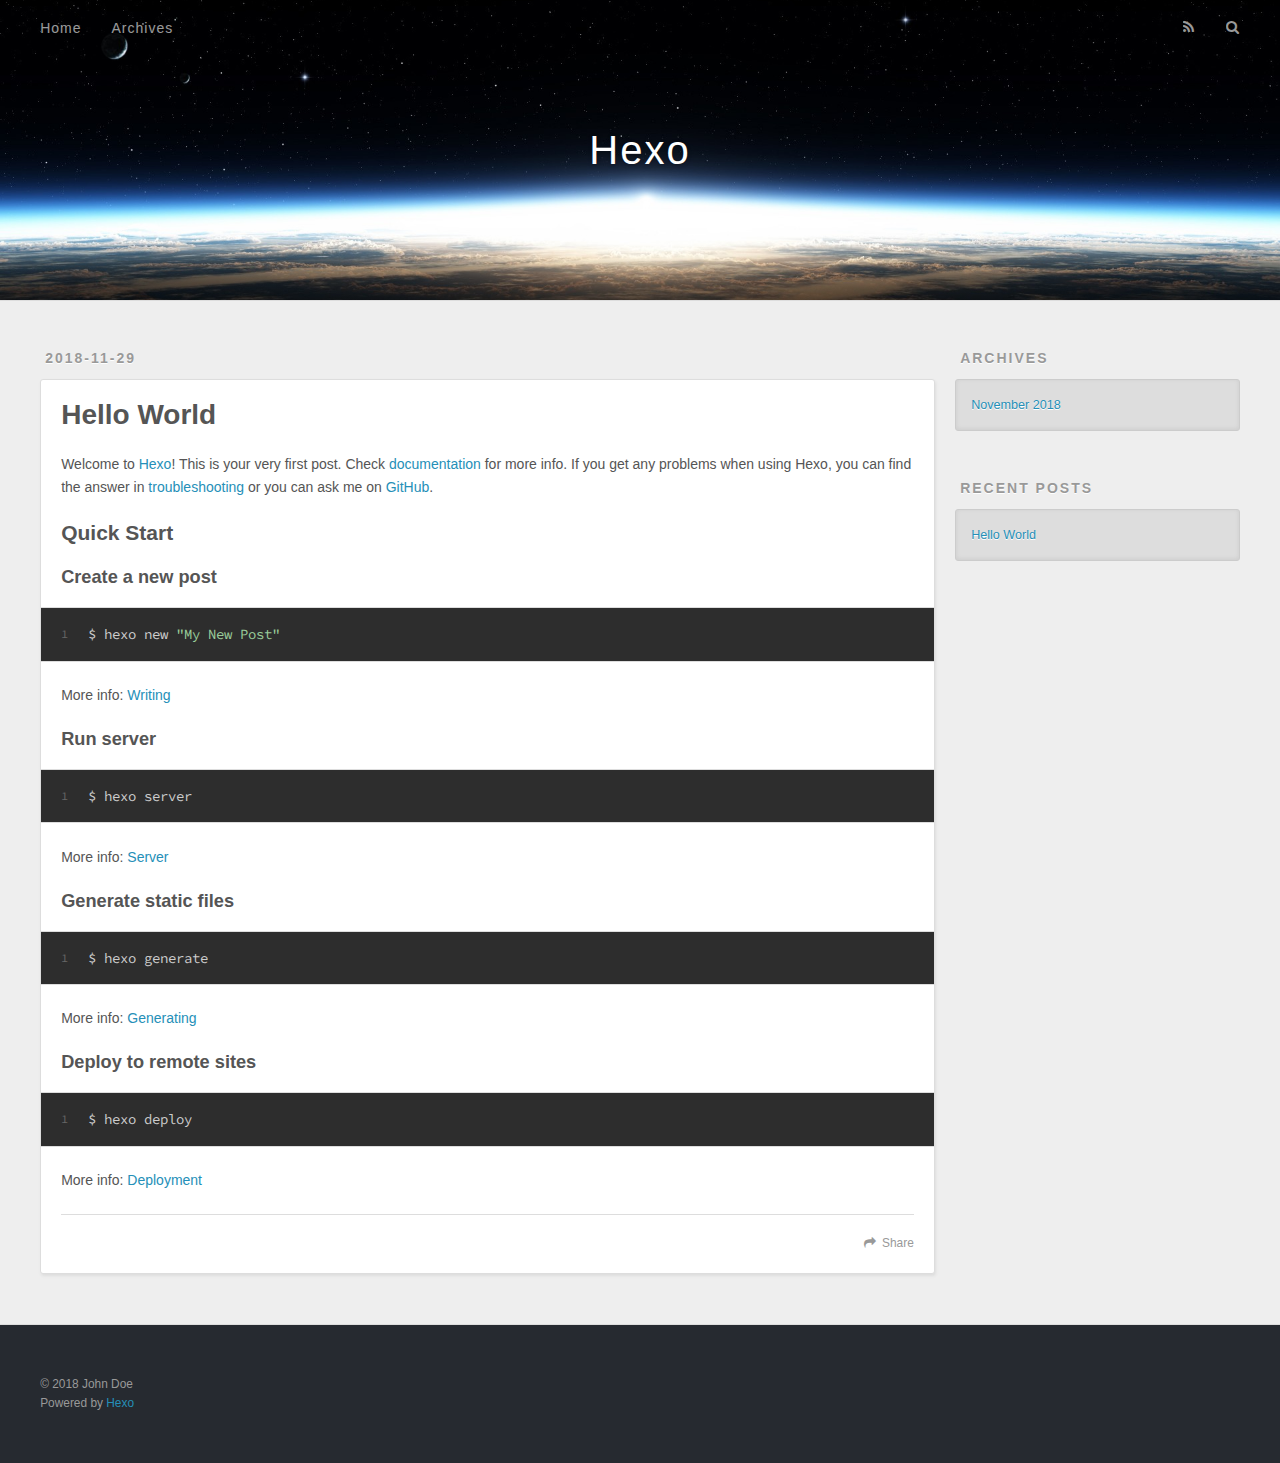
==== index.html @ 695555f8 "Site updated: 2018-11-29 23:12:30" ====
<!DOCTYPE html>
<html>
<head><meta name="generator" content="Hexo 3.8.0">
  <meta charset="utf-8">
  

  
  <title>Hexo</title>
  <meta name="viewport" content="width=device-width, initial-scale=1, maximum-scale=1">
  <meta property="og:type" content="website">
<meta property="og:title" content="Hexo">
<meta property="og:url" content="http://yoursite.com/index.html">
<meta property="og:site_name" content="Hexo">
<meta property="og:locale" content="default">
<meta name="twitter:card" content="summary">
<meta name="twitter:title" content="Hexo">
  
    <link rel="alternate" href="/atom.xml" title="Hexo" type="application/atom+xml">
  
  
    <link rel="icon" href="/favicon.png">
  
  
    <link href="//fonts.googleapis.com/css?family=Source+Code+Pro" rel="stylesheet" type="text/css">
  
  <link rel="stylesheet" href="/css/style.css">
</head>
</html>
<body>
  <div id="container">
    <div id="wrap">
      <header id="header">
  <div id="banner"></div>
  <div id="header-outer" class="outer">
    <div id="header-title" class="inner">
      <h1 id="logo-wrap">
        <a href="/" id="logo">Hexo</a>
      </h1>
      
    </div>
    <div id="header-inner" class="inner">
      <nav id="main-nav">
        <a id="main-nav-toggle" class="nav-icon"></a>
        
          <a class="main-nav-link" href="/">Home</a>
        
          <a class="main-nav-link" href="/archives">Archives</a>
        
      </nav>
      <nav id="sub-nav">
        
          <a id="nav-rss-link" class="nav-icon" href="/atom.xml" title="RSS Feed"></a>
        
        <a id="nav-search-btn" class="nav-icon" title="Search"></a>
      </nav>
      <div id="search-form-wrap">
        <form action="//google.com/search" method="get" accept-charset="UTF-8" class="search-form"><input type="search" name="q" class="search-form-input" placeholder="Search"><button type="submit" class="search-form-submit">&#xF002;</button><input type="hidden" name="sitesearch" value="http://yoursite.com"></form>
      </div>
    </div>
  </div>
</header>
      <div class="outer">
        <section id="main">
  
    <article id="post-hello-world" class="article article-type-post" itemscope="" itemprop="blogPost">
  <div class="article-meta">
    <a href="/2018/11/29/hello-world/" class="article-date">
  <time datetime="2018-11-29T14:17:33.235Z" itemprop="datePublished">2018-11-29</time>
</a>
    
  </div>
  <div class="article-inner">
    
    
      <header class="article-header">
        
  
    <h1 itemprop="name">
      <a class="article-title" href="/2018/11/29/hello-world/">Hello World</a>
    </h1>
  

      </header>
    
    <div class="article-entry" itemprop="articleBody">
      
        <p>Welcome to <a href="https://hexo.io/" target="_blank" rel="noopener">Hexo</a>! This is your very first post. Check <a href="https://hexo.io/docs/" target="_blank" rel="noopener">documentation</a> for more info. If you get any problems when using Hexo, you can find the answer in <a href="https://hexo.io/docs/troubleshooting.html" target="_blank" rel="noopener">troubleshooting</a> or you can ask me on <a href="https://github.com/hexojs/hexo/issues" target="_blank" rel="noopener">GitHub</a>.</p>
<h2 id="Quick-Start"><a href="#Quick-Start" class="headerlink" title="Quick Start"></a>Quick Start</h2><h3 id="Create-a-new-post"><a href="#Create-a-new-post" class="headerlink" title="Create a new post"></a>Create a new post</h3><figure class="highlight bash"><table><tr><td class="gutter"><pre><span class="line">1</span><br></pre></td><td class="code"><pre><span class="line">$ hexo new <span class="string">"My New Post"</span></span><br></pre></td></tr></table></figure>
<p>More info: <a href="https://hexo.io/docs/writing.html" target="_blank" rel="noopener">Writing</a></p>
<h3 id="Run-server"><a href="#Run-server" class="headerlink" title="Run server"></a>Run server</h3><figure class="highlight bash"><table><tr><td class="gutter"><pre><span class="line">1</span><br></pre></td><td class="code"><pre><span class="line">$ hexo server</span><br></pre></td></tr></table></figure>
<p>More info: <a href="https://hexo.io/docs/server.html" target="_blank" rel="noopener">Server</a></p>
<h3 id="Generate-static-files"><a href="#Generate-static-files" class="headerlink" title="Generate static files"></a>Generate static files</h3><figure class="highlight bash"><table><tr><td class="gutter"><pre><span class="line">1</span><br></pre></td><td class="code"><pre><span class="line">$ hexo generate</span><br></pre></td></tr></table></figure>
<p>More info: <a href="https://hexo.io/docs/generating.html" target="_blank" rel="noopener">Generating</a></p>
<h3 id="Deploy-to-remote-sites"><a href="#Deploy-to-remote-sites" class="headerlink" title="Deploy to remote sites"></a>Deploy to remote sites</h3><figure class="highlight bash"><table><tr><td class="gutter"><pre><span class="line">1</span><br></pre></td><td class="code"><pre><span class="line">$ hexo deploy</span><br></pre></td></tr></table></figure>
<p>More info: <a href="https://hexo.io/docs/deployment.html" target="_blank" rel="noopener">Deployment</a></p>

      
    </div>
    <footer class="article-footer">
      <a data-url="http://yoursite.com/2018/11/29/hello-world/" data-id="cjp2qmobf000088v0tgljmuve" class="article-share-link">Share</a>
      
      
    </footer>
  </div>
  
</article>


  


</section>
        
          <aside id="sidebar">
  
    

  
    

  
    
  
    
  <div class="widget-wrap">
    <h3 class="widget-title">Archives</h3>
    <div class="widget">
      <ul class="archive-list"><li class="archive-list-item"><a class="archive-list-link" href="/archives/2018/11/">November 2018</a></li></ul>
    </div>
  </div>


  
    
  <div class="widget-wrap">
    <h3 class="widget-title">Recent Posts</h3>
    <div class="widget">
      <ul>
        
          <li>
            <a href="/2018/11/29/hello-world/">Hello World</a>
          </li>
        
      </ul>
    </div>
  </div>

  
</aside>
        
      </div>
      <footer id="footer">
  
  <div class="outer">
    <div id="footer-info" class="inner">
      &copy; 2018 John Doe<br>
      Powered by <a href="http://hexo.io/" target="_blank">Hexo</a>
    </div>
  </div>
</footer>
    </div>
    <nav id="mobile-nav">
  
    <a href="/" class="mobile-nav-link">Home</a>
  
    <a href="/archives" class="mobile-nav-link">Archives</a>
  
</nav>
    

<script src="//ajax.googleapis.com/ajax/libs/jquery/2.0.3/jquery.min.js"></script>


  <link rel="stylesheet" href="/fancybox/jquery.fancybox.css">
  <script src="/fancybox/jquery.fancybox.pack.js"></script>


<script src="/js/script.js"></script>



  </div>
</body>
</html>
---- css/style.css ----
body {
  width: 100%;
}
body:before,
body:after {
  content: "";
  display: table;
}
body:after {
  clear: both;
}
html,
body,
div,
span,
applet,
object,
iframe,
h1,
h2,
h3,
h4,
h5,
h6,
p,
blockquote,
pre,
a,
abbr,
acronym,
address,
big,
cite,
code,
del,
dfn,
em,
img,
ins,
kbd,
q,
s,
samp,
small,
strike,
strong,
sub,
sup,
tt,
var,
dl,
dt,
dd,
ol,
ul,
li,
fieldset,
form,
label,
legend,
table,
caption,
tbody,
tfoot,
thead,
tr,
th,
td {
  margin: 0;
  padding: 0;
  border: 0;
  outline: 0;
  font-weight: inherit;
  font-style: inherit;
  font-family: inherit;
  font-size: 100%;
  vertical-align: baseline;
}
body {
  line-height: 1;
  color: #000;
  background: #fff;
}
ol,
ul {
  list-style: none;
}
table {
  border-collapse: separate;
  border-spacing: 0;
  vertical-align: middle;
}
caption,
th,
td {
  text-align: left;
  font-weight: normal;
  vertical-align: middle;
}
a img {
  border: none;
}
input,
button {
  margin: 0;
  padding: 0;
}
input::-moz-focus-inner,
button::-moz-focus-inner {
  border: 0;
  padding: 0;
}
@font-face {
  font-family: FontAwesome;
  font-style: normal;
  font-weight: normal;
  src: url("fonts/fontawesome-webfont.eot?v=#4.0.3");
  src: url("fonts/fontawesome-webfont.eot?#iefix&v=#4.0.3") format("embedded-opentype"), url("fonts/fontawesome-webfont.woff?v=#4.0.3") format("woff"), url("fonts/fontawesome-webfont.ttf?v=#4.0.3") format("truetype"), url("fonts/fontawesome-webfont.svg#fontawesomeregular?v=#4.0.3") format("svg");
}
html,
body,
#container {
  height: 100%;
}
body {
  background: #eee;
  font: 14px -apple-system, BlinkMacSystemFont, "Segoe UI", "Roboto", "Oxygen", "Ubuntu", "Cantarell", "Fira Sans", "Droid Sans", "Helvetica Neue", sans-serif;
  -webkit-text-size-adjust: 100%;
}
.outer {
  max-width: 1220px;
  margin: 0 auto;
  padding: 0 20px;
}
.outer:before,
.outer:after {
  content: "";
  display: table;
}
.outer:after {
  clear: both;
}
.inner {
  display: inline;
  float: left;
  width: 98.33333333333333%;
  margin: 0 0.833333333333333%;
}
.left,
.alignleft {
  float: left;
}
.right,
.alignright {
  float: right;
}
.clear {
  clear: both;
}
#container {
  position: relative;
}
.mobile-nav-on {
  overflow: hidden;
}
#wrap {
  height: 100%;
  width: 100%;
  position: absolute;
  top: 0;
  left: 0;
  -webkit-transition: 0.2s ease-out;
  -moz-transition: 0.2s ease-out;
  -ms-transition: 0.2s ease-out;
  transition: 0.2s ease-out;
  z-index: 1;
  background: #eee;
}
.mobile-nav-on #wrap {
  left: 280px;
}
@media screen and (min-width: 768px) {
  #main {
    display: inline;
    float: left;
    width: 73.33333333333333%;
    margin: 0 0.833333333333333%;
  }
}
.article-date,
.article-category-link,
.archive-year,
.widget-title {
  text-decoration: none;
  text-transform: uppercase;
  letter-spacing: 2px;
  color: #999;
  margin-bottom: 1em;
  margin-left: 5px;
  line-height: 1em;
  text-shadow: 0 1px #fff;
  font-weight: bold;
}
.article-inner,
.archive-article-inner {
  background: #fff;
  -webkit-box-shadow: 1px 2px 3px #ddd;
  box-shadow: 1px 2px 3px #ddd;
  border: 1px solid #ddd;
  border-radius: 3px;
}
.article-entry h1,
.widget h1 {
  font-size: 2em;
}
.article-entry h2,
.widget h2 {
  font-size: 1.5em;
}
.article-entry h3,
.widget h3 {
  font-size: 1.3em;
}
.article-entry h4,
.widget h4 {
  font-size: 1.2em;
}
.article-entry h5,
.widget h5 {
  font-size: 1em;
}
.article-entry h6,
.widget h6 {
  font-size: 1em;
  color: #999;
}
.article-entry hr,
.widget hr {
  border: 1px dashed #ddd;
}
.article-entry strong,
.widget strong {
  font-weight: bold;
}
.article-entry em,
.widget em,
.article-entry cite,
.widget cite {
  font-style: italic;
}
.article-entry sup,
.widget sup,
.article-entry sub,
.widget sub {
  font-size: 0.75em;
  line-height: 0;
  position: relative;
  vertical-align: baseline;
}
.article-entry sup,
.widget sup {
  top: -0.5em;
}
.article-entry sub,
.widget sub {
  bottom: -0.2em;
}
.article-entry small,
.widget small {
  font-size: 0.85em;
}
.article-entry acronym,
.widget acronym,
.article-entry abbr,
.widget abbr {
  border-bottom: 1px dotted;
}
.article-entry ul,
.widget ul,
.article-entry ol,
.widget ol,
.article-entry dl,
.widget dl {
  margin: 0 20px;
  line-height: 1.6em;
}
.article-entry ul ul,
.widget ul ul,
.article-entry ol ul,
.widget ol ul,
.article-entry ul ol,
.widget ul ol,
.article-entry ol ol,
.widget ol ol {
  margin-top: 0;
  margin-bottom: 0;
}
.article-entry ul,
.widget ul {
  list-style: disc;
}
.article-entry ol,
.widget ol {
  list-style: decimal;
}
.article-entry dt,
.widget dt {
  font-weight: bold;
}
#header {
  height: 300px;
  position: relative;
  border-bottom: 1px solid #ddd;
}
#header:before,
#header:after {
  content: "";
  position: absolute;
  left: 0;
  right: 0;
  height: 40px;
}
#header:before {
  top: 0;
  background: -webkit-linear-gradient(rgba(0,0,0,0.2), transparent);
  background: -moz-linear-gradient(rgba(0,0,0,0.2), transparent);
  background: -ms-linear-gradient(rgba(0,0,0,0.2), transparent);
  background: linear-gradient(rgba(0,0,0,0.2), transparent);
}
#header:after {
  bottom: 0;
  background: -webkit-linear-gradient(transparent, rgba(0,0,0,0.2));
  background: -moz-linear-gradient(transparent, rgba(0,0,0,0.2));
  background: -ms-linear-gradient(transparent, rgba(0,0,0,0.2));
  background: linear-gradient(transparent, rgba(0,0,0,0.2));
}
#header-outer {
  height: 100%;
  position: relative;
}
#header-inner {
  position: relative;
  overflow: hidden;
}
#banner {
  position: absolute;
  top: 0;
  left: 0;
  width: 100%;
  height: 100%;
  background: url("images/banner.jpg") center #000;
  -webkit-background-size: cover;
  -moz-background-size: cover;
  background-size: cover;
  z-index: -1;
}
#header-title {
  text-align: center;
  height: 40px;
  position: absolute;
  top: 50%;
  left: 0;
  margin-top: -20px;
}
#logo,
#subtitle {
  text-decoration: none;
  color: #fff;
  font-weight: 300;
  text-shadow: 0 1px 4px rgba(0,0,0,0.3);
}
#logo {
  font-size: 40px;
  line-height: 40px;
  letter-spacing: 2px;
}
#subtitle {
  font-size: 16px;
  line-height: 16px;
  letter-spacing: 1px;
}
#subtitle-wrap {
  margin-top: 16px;
}
#main-nav {
  float: left;
  margin-left: -15px;
}
.nav-icon,
.main-nav-link {
  float: left;
  color: #fff;
  opacity: 0.6;
  text-decoration: none;
  text-shadow: 0 1px rgba(0,0,0,0.2);
  -webkit-transition: opacity 0.2s;
  -moz-transition: opacity 0.2s;
  -ms-transition: opacity 0.2s;
  transition: opacity 0.2s;
  display: block;
  padding: 20px 15px;
}
.nav-icon:hover,
.main-nav-link:hover {
  opacity: 1;
}
.nav-icon {
  font-family: FontAwesome;
  text-align: center;
  font-size: 14px;
  width: 14px;
  height: 14px;
  padding: 20px 15px;
  position: relative;
  cursor: pointer;
}
.main-nav-link {
  font-weight: 300;
  letter-spacing: 1px;
}
@media screen and (max-width: 479px) {
  .main-nav-link {
    display: none;
  }
}
#main-nav-toggle {
  display: none;
}
#main-nav-toggle:before {
  content: "\f0c9";
}
@media screen and (max-width: 479px) {
  #main-nav-toggle {
    display: block;
  }
}
#sub-nav {
  float: right;
  margin-right: -15px;
}
#nav-rss-link:before {
  content: "\f09e";
}
#nav-search-btn:before {
  content: "\f002";
}
#search-form-wrap {
  position: absolute;
  top: 15px;
  width: 150px;
  height: 30px;
  right: -150px;
  opacity: 0;
  -webkit-transition: 0.2s ease-out;
  -moz-transition: 0.2s ease-out;
  -ms-transition: 0.2s ease-out;
  transition: 0.2s ease-out;
}
#search-form-wrap.on {
  opacity: 1;
  right: 0;
}
@media screen and (max-width: 479px) {
  #search-form-wrap {
    width: 100%;
    right: -100%;
  }
}
.search-form {
  position: absolute;
  top: 0;
  left: 0;
  right: 0;
  background: #fff;
  padding: 5px 15px;
  border-radius: 15px;
  -webkit-box-shadow: 0 0 10px rgba(0,0,0,0.3);
  box-shadow: 0 0 10px rgba(0,0,0,0.3);
}
.search-form-input {
  border: none;
  background: none;
  color: #555;
  width: 100%;
  font: 13px -apple-system, BlinkMacSystemFont, "Segoe UI", "Roboto", "Oxygen", "Ubuntu", "Cantarell", "Fira Sans", "Droid Sans", "Helvetica Neue", sans-serif;
  outline: none;
}
.search-form-input::-webkit-search-results-decoration,
.search-form-input::-webkit-search-cancel-button {
  -webkit-appearance: none;
}
.search-form-submit {
  position: absolute;
  top: 50%;
  right: 10px;
  margin-top: -7px;
  font: 13px FontAwesome;
  border: none;
  background: none;
  color: #bbb;
  cursor: pointer;
}
.search-form-submit:hover,
.search-form-submit:focus {
  color: #777;
}
.article {
  margin: 50px 0;
}
.article-inner {
  overflow: hidden;
}
.article-meta:before,
.article-meta:after {
  content: "";
  display: table;
}
.article-meta:after {
  clear: both;
}
.article-date {
  float: left;
}
.article-category {
  float: left;
  line-height: 1em;
  color: #ccc;
  text-shadow: 0 1px #fff;
  margin-left: 8px;
}
.article-category:before {
  content: "\2022";
}
.article-category-link {
  margin: 0 12px 1em;
}
.article-header {
  padding: 20px 20px 0;
}
.article-title {
  text-decoration: none;
  font-size: 2em;
  font-weight: bold;
  color: #555;
  line-height: 1.1em;
  -webkit-transition: color 0.2s;
  -moz-transition: color 0.2s;
  -ms-transition: color 0.2s;
  transition: color 0.2s;
}
a.article-title:hover {
  color: #258fb8;
}
.article-entry {
  color: #555;
  padding: 0 20px;
}
.article-entry:before,
.article-entry:after {
  content: "";
  display: table;
}
.article-entry:after {
  clear: both;
}
.article-entry p,
.article-entry table {
  line-height: 1.6em;
  margin: 1.6em 0;
}
.article-entry h1,
.article-entry h2,
.article-entry h3,
.article-entry h4,
.article-entry h5,
.article-entry h6 {
  font-weight: bold;
}
.article-entry h1,
.article-entry h2,
.article-entry h3,
.article-entry h4,
.article-entry h5,
.article-entry h6 {
  line-height: 1.1em;
  margin: 1.1em 0;
}
.article-entry a {
  color: #258fb8;
  text-decoration: none;
}
.article-entry a:hover {
  text-decoration: underline;
}
.article-entry ul,
.article-entry ol,
.article-entry dl {
  margin-top: 1.6em;
  margin-bottom: 1.6em;
}
.article-entry img,
.article-entry video {
  max-width: 100%;
  height: auto;
  display: block;
  margin: auto;
}
.article-entry iframe {
  border: none;
}
.article-entry table {
  width: 100%;
  border-collapse: collapse;
  border-spacing: 0;
}
.article-entry th {
  font-weight: bold;
  border-bottom: 3px solid #ddd;
  padding-bottom: 0.5em;
}
.article-entry td {
  border-bottom: 1px solid #ddd;
  padding: 10px 0;
}
.article-entry blockquote {
  font-family: Georgia, "Times New Roman", serif;
  font-size: 1.4em;
  margin: 1.6em 20px;
  text-align: center;
}
.article-entry blockquote footer {
  font-size: 14px;
  margin: 1.6em 0;
  font-family: -apple-system, BlinkMacSystemFont, "Segoe UI", "Roboto", "Oxygen", "Ubuntu", "Cantarell", "Fira Sans", "Droid Sans", "Helvetica Neue", sans-serif;
}
.article-entry blockquote footer cite:before {
  content: "—";
  padding: 0 0.5em;
}
.article-entry .pullquote {
  text-align: left;
  width: 45%;
  margin: 0;
}
.article-entry .pullquote.left {
  margin-left: 0.5em;
  margin-right: 1em;
}
.article-entry .pullquote.right {
  margin-right: 0.5em;
  margin-left: 1em;
}
.article-entry .caption {
  color: #999;
  display: block;
  font-size: 0.9em;
  margin-top: 0.5em;
  position: relative;
  text-align: center;
}
.article-entry .video-container {
  position: relative;
  padding-top: 56.25%;
  height: 0;
  overflow: hidden;
}
.article-entry .video-container iframe,
.article-entry .video-container object,
.article-entry .video-container embed {
  position: absolute;
  top: 0;
  left: 0;
  width: 100%;
  height: 100%;
  margin-top: 0;
}
.article-more-link a {
  display: inline-block;
  line-height: 1em;
  padding: 6px 15px;
  border-radius: 15px;
  background: #eee;
  color: #999;
  text-shadow: 0 1px #fff;
  text-decoration: none;
}
.article-more-link a:hover {
  background: #258fb8;
  color: #fff;
  text-decoration: none;
  text-shadow: 0 1px #1e7293;
}
.article-footer {
  font-size: 0.85em;
  line-height: 1.6em;
  border-top: 1px solid #ddd;
  padding-top: 1.6em;
  margin: 0 20px 20px;
}
.article-footer:before,
.article-footer:after {
  content: "";
  display: table;
}
.article-footer:after {
  clear: both;
}
.article-footer a {
  color: #999;
  text-decoration: none;
}
.article-footer a:hover {
  color: #555;
}
.article-tag-list-item {
  float: left;
  margin-right: 10px;
}
.article-tag-list-link:before {
  content: "#";
}
.article-comment-link {
  float: right;
}
.article-comment-link:before {
  content: "\f075";
  font-family: FontAwesome;
  padding-right: 8px;
}
.article-share-link {
  cursor: pointer;
  float: right;
  margin-left: 20px;
}
.article-share-link:before {
  content: "\f064";
  font-family: FontAwesome;
  padding-right: 6px;
}
#article-nav {
  position: relative;
}
#article-nav:before,
#article-nav:after {
  content: "";
  display: table;
}
#article-nav:after {
  clear: both;
}
@media screen and (min-width: 768px) {
  #article-nav {
    margin: 50px 0;
  }
  #article-nav:before {
    width: 8px;
    height: 8px;
    position: absolute;
    top: 50%;
    left: 50%;
    margin-top: -4px;
    margin-left: -4px;
    content: "";
    border-radius: 50%;
    background: #ddd;
    -webkit-box-shadow: 0 1px 2px #fff;
    box-shadow: 0 1px 2px #fff;
  }
}
.article-nav-link-wrap {
  text-decoration: none;
  text-shadow: 0 1px #fff;
  color: #999;
  -webkit-box-sizing: border-box;
  -moz-box-sizing: border-box;
  box-sizing: border-box;
  margin-top: 50px;
  text-align: center;
  display: block;
}
.article-nav-link-wrap:hover {
  color: #555;
}
@media screen and (min-width: 768px) {
  .article-nav-link-wrap {
    width: 50%;
    margin-top: 0;
  }
}
@media screen and (min-width: 768px) {
  #article-nav-newer {
    float: left;
    text-align: right;
    padding-right: 20px;
  }
}
@media screen and (min-width: 768px) {
  #article-nav-older {
    float: right;
    text-align: left;
    padding-left: 20px;
  }
}
.article-nav-caption {
  text-transform: uppercase;
  letter-spacing: 2px;
  color: #ddd;
  line-height: 1em;
  font-weight: bold;
}
#article-nav-newer .article-nav-caption {
  margin-right: -2px;
}
.article-nav-title {
  font-size: 0.85em;
  line-height: 1.6em;
  margin-top: 0.5em;
}
.article-share-box {
  position: absolute;
  display: none;
  background: #fff;
  -webkit-box-shadow: 1px 2px 10px rgba(0,0,0,0.2);
  box-shadow: 1px 2px 10px rgba(0,0,0,0.2);
  border-radius: 3px;
  margin-left: -145px;
  overflow: hidden;
  z-index: 1;
}
.article-share-box.on {
  display: block;
}
.article-share-input {
  width: 100%;
  background: none;
  -webkit-box-sizing: border-box;
  -moz-box-sizing: border-box;
  box-sizing: border-box;
  font: 14px -apple-system, BlinkMacSystemFont, "Segoe UI", "Roboto", "Oxygen", "Ubuntu", "Cantarell", "Fira Sans", "Droid Sans", "Helvetica Neue", sans-serif;
  padding: 0 15px;
  color: #555;
  outline: none;
  border: 1px solid #ddd;
  border-radius: 3px 3px 0 0;
  height: 36px;
  line-height: 36px;
}
.article-share-links {
  background: #eee;
}
.article-share-links:before,
.article-share-links:after {
  content: "";
  display: table;
}
.article-share-links:after {
  clear: both;
}
.article-share-twitter,
.article-share-facebook,
.article-share-pinterest,
.article-share-google {
  width: 50px;
  height: 36px;
  display: block;
  float: left;
  position: relative;
  color: #999;
  text-shadow: 0 1px #fff;
}
.article-share-twitter:before,
.article-share-facebook:before,
.article-share-pinterest:before,
.article-share-google:before {
  font-size: 20px;
  font-family: FontAwesome;
  width: 20px;
  height: 20px;
  position: absolute;
  top: 50%;
  left: 50%;
  margin-top: -10px;
  margin-left: -10px;
  text-align: center;
}
.article-share-twitter:hover,
.article-share-facebook:hover,
.article-share-pinterest:hover,
.article-share-google:hover {
  color: #fff;
}
.article-share-twitter:before {
  content: "\f099";
}
.article-share-twitter:hover {
  background: #00aced;
  text-shadow: 0 1px #008abe;
}
.article-share-facebook:before {
  content: "\f09a";
}
.article-share-facebook:hover {
  background: #3b5998;
  text-shadow: 0 1px #2f477a;
}
.article-share-pinterest:before {
  content: "\f0d2";
}
.article-share-pinterest:hover {
  background: #cb2027;
  text-shadow: 0 1px #a21a1f;
}
.article-share-google:before {
  content: "\f0d5";
}
.article-share-google:hover {
  background: #dd4b39;
  text-shadow: 0 1px #be3221;
}
.article-gallery {
  background: #000;
  position: relative;
}
.article-gallery-photos {
  position: relative;
  overflow: hidden;
}
.article-gallery-img {
  display: none;
  max-width: 100%;
}
.article-gallery-img:first-child {
  display: block;
}
.article-gallery-img.loaded {
  position: absolute;
  display: block;
}
.article-gallery-img img {
  display: block;
  max-width: 100%;
  margin: 0 auto;
}
#comments {
  background: #fff;
  -webkit-box-shadow: 1px 2px 3px #ddd;
  box-shadow: 1px 2px 3px #ddd;
  padding: 20px;
  border: 1px solid #ddd;
  border-radius: 3px;
  margin: 50px 0;
}
#comments a {
  color: #258fb8;
}
.archives-wrap {
  margin: 50px 0;
}
.archives:before,
.archives:after {
  content: "";
  display: table;
}
.archives:after {
  clear: both;
}
.archive-year-wrap {
  margin-bottom: 1em;
}
.archives {
  -webkit-column-gap: 10px;
  -moz-column-gap: 10px;
  column-gap: 10px;
}
@media screen and (min-width: 480px) and (max-width: 767px) {
  .archives {
    -webkit-column-count: 2;
    -moz-column-count: 2;
    column-count: 2;
  }
}
@media screen and (min-width: 768px) {
  .archives {
    -webkit-column-count: 3;
    -moz-column-count: 3;
    column-count: 3;
  }
}
.archive-article {
  -webkit-column-break-inside: avoid;
  page-break-inside: avoid;
  overflow: hidden;
  break-inside: avoid-column;
}
.archive-article-inner {
  padding: 10px;
  margin-bottom: 15px;
}
.archive-article-title {
  text-decoration: none;
  font-weight: bold;
  color: #555;
  -webkit-transition: color 0.2s;
  -moz-transition: color 0.2s;
  -ms-transition: color 0.2s;
  transition: color 0.2s;
  line-height: 1.6em;
}
.archive-article-title:hover {
  color: #258fb8;
}
.archive-article-footer {
  margin-top: 1em;
}
.archive-article-date {
  color: #999;
  text-decoration: none;
  font-size: 0.85em;
  line-height: 1em;
  margin-bottom: 0.5em;
  display: block;
}
#page-nav {
  margin: 50px auto;
  background: #fff;
  -webkit-box-shadow: 1px 2px 3px #ddd;
  box-shadow: 1px 2px 3px #ddd;
  border: 1px solid #ddd;
  border-radius: 3px;
  text-align: center;
  color: #999;
  overflow: hidden;
}
#page-nav:before,
#page-nav:after {
  content: "";
  display: table;
}
#page-nav:after {
  clear: both;
}
#page-nav a,
#page-nav span {
  padding: 10px 20px;
  line-height: 1;
  height: 2ex;
}
#page-nav a {
  color: #999;
  text-decoration: none;
}
#page-nav a:hover {
  background: #999;
  color: #fff;
}
#page-nav .prev {
  float: left;
}
#page-nav .next {
  float: right;
}
#page-nav .page-number {
  display: inline-block;
}
@media screen and (max-width: 479px) {
  #page-nav .page-number {
    display: none;
  }
}
#page-nav .current {
  color: #555;
  font-weight: bold;
}
#page-nav .space {
  color: #ddd;
}
#footer {
  background: #262a30;
  padding: 50px 0;
  border-top: 1px solid #ddd;
  color: #999;
}
#footer a {
  color: #258fb8;
  text-decoration: none;
}
#footer a:hover {
  text-decoration: underline;
}
#footer-info {
  line-height: 1.6em;
  font-size: 0.85em;
}
.article-entry pre,
.article-entry .highlight {
  background: #2d2d2d;
  margin: 0 -20px;
  padding: 15px 20px;
  border-style: solid;
  border-color: #ddd;
  border-width: 1px 0;
  overflow: auto;
  color: #ccc;
  line-height: 22.400000000000002px;
}
.article-entry .highlight .gutter pre,
.article-entry .gist .gist-file .gist-data .line-numbers {
  color: #666;
  font-size: 0.85em;
}
.article-entry pre,
.article-entry code {
  font-family: "Source Code Pro", Consolas, Monaco, Menlo, Consolas, monospace;
}
.article-entry code {
  background: #eee;
  text-shadow: 0 1px #fff;
  padding: 0 0.3em;
}
.article-entry pre code {
  background: none;
  text-shadow: none;
  padding: 0;
}
.article-entry .highlight pre {
  border: none;
  margin: 0;
  padding: 0;
}
.article-entry .highlight table {
  margin: 0;
  width: auto;
}
.article-entry .highlight td {
  border: none;
  padding: 0;
}
.article-entry .highlight figcaption {
  font-size: 0.85em;
  color: #999;
  line-height: 1em;
  margin-bottom: 1em;
}
.article-entry .highlight figcaption:before,
.article-entry .highlight figcaption:after {
  content: "";
  display: table;
}
.article-entry .highlight figcaption:after {
  clear: both;
}
.article-entry .highlight figcaption a {
  float: right;
}
.article-entry .highlight .gutter pre {
  text-align: right;
  padding-right: 20px;
}
.article-entry .highlight .line {
  height: 22.400000000000002px;
}
.article-entry .highlight .line.marked {
  background: #515151;
}
.article-entry .gist {
  margin: 0 -20px;
  border-style: solid;
  border-color: #ddd;
  border-width: 1px 0;
  background: #2d2d2d;
  padding: 15px 20px 15px 0;
}
.article-entry .gist .gist-file {
  border: none;
  font-family: "Source Code Pro", Consolas, Monaco, Menlo, Consolas, monospace;
  margin: 0;
}
.article-entry .gist .gist-file .gist-data {
  background: none;
  border: none;
}
.article-entry .gist .gist-file .gist-data .line-numbers {
  background: none;
  border: none;
  padding: 0 20px 0 0;
}
.article-entry .gist .gist-file .gist-data .line-data {
  padding: 0 !important;
}
.article-entry .gist .gist-file .highlight {
  margin: 0;
  padding: 0;
  border: none;
}
.article-entry .gist .gist-file .gist-meta {
  background: #2d2d2d;
  color: #999;
  font: 0.85em -apple-system, BlinkMacSystemFont, "Segoe UI", "Roboto", "Oxygen", "Ubuntu", "Cantarell", "Fira Sans", "Droid Sans", "Helvetica Neue", sans-serif;
  text-shadow: 0 0;
  padding: 0;
  margin-top: 1em;
  margin-left: 20px;
}
.article-entry .gist .gist-file .gist-meta a {
  color: #258fb8;
  font-weight: normal;
}
.article-entry .gist .gist-file .gist-meta a:hover {
  text-decoration: underline;
}
pre .comment,
pre .title {
  color: #999;
}
pre .variable,
pre .attribute,
pre .tag,
pre .regexp,
pre .ruby .constant,
pre .xml .tag .title,
pre .xml .pi,
pre .xml .doctype,
pre .html .doctype,
pre .css .id,
pre .css .class,
pre .css .pseudo {
  color: #f2777a;
}
pre .number,
pre .preprocessor,
pre .built_in,
pre .literal,
pre .params,
pre .constant {
  color: #f99157;
}
pre .class,
pre .ruby .class .title,
pre .css .rules .attribute {
  color: #9c9;
}
pre .string,
pre .value,
pre .inheritance,
pre .header,
pre .ruby .symbol,
pre .xml .cdata {
  color: #9c9;
}
pre .css .hexcolor {
  color: #6cc;
}
pre .function,
pre .python .decorator,
pre .python .title,
pre .ruby .function .title,
pre .ruby .title .keyword,
pre .perl .sub,
pre .javascript .title,
pre .coffeescript .title {
  color: #69c;
}
pre .keyword,
pre .javascript .function {
  color: #c9c;
}
@media screen and (max-width: 479px) {
  #mobile-nav {
    position: absolute;
    top: 0;
    left: 0;
    width: 280px;
    height: 100%;
    background: #191919;
    border-right: 1px solid #fff;
  }
}
@media screen and (max-width: 479px) {
  .mobile-nav-link {
    display: block;
    color: #999;
    text-decoration: none;
    padding: 15px 20px;
    font-weight: bold;
  }
  .mobile-nav-link:hover {
    color: #fff;
  }
}
@media screen and (min-width: 768px) {
  #sidebar {
    display: inline;
    float: left;
    width: 23.333333333333332%;
    margin: 0 0.833333333333333%;
  }
}
.widget-wrap {
  margin: 50px 0;
}
.widget {
  color: #777;
  text-shadow: 0 1px #fff;
  background: #ddd;
  -webkit-box-shadow: 0 -1px 4px #ccc inset;
  box-shadow: 0 -1px 4px #ccc inset;
  border: 1px solid #ccc;
  padding: 15px;
  border-radius: 3px;
}
.widget a {
  color: #258fb8;
  text-decoration: none;
}
.widget a:hover {
  text-decoration: underline;
}
.widget ul ul,
.widget ol ul,
.widget dl ul,
.widget ul ol,
.widget ol ol,
.widget dl ol,
.widget ul dl,
.widget ol dl,
.widget dl dl {
  margin-left: 15px;
  list-style: disc;
}
.widget {
  line-height: 1.6em;
  word-wrap: break-word;
  font-size: 0.9em;
}
.widget ul,
.widget ol {
  list-style: none;
  margin: 0;
}
.widget ul ul,
.widget ol ul,
.widget ul ol,
.widget ol ol {
  margin: 0 20px;
}
.widget ul ul,
.widget ol ul {
  list-style: disc;
}
.widget ul ol,
.widget ol ol {
  list-style: decimal;
}
.category-list-count,
.tag-list-count,
.archive-list-count {
  padding-left: 5px;
  color: #999;
  font-size: 0.85em;
}
.category-list-count:before,
.tag-list-count:before,
.archive-list-count:before {
  content: "(";
}
.category-list-count:after,
.tag-list-count:after,
.archive-list-count:after {
  content: ")";
}
.tagcloud a {
  margin-right: 5px;
  display: inline-block;
}
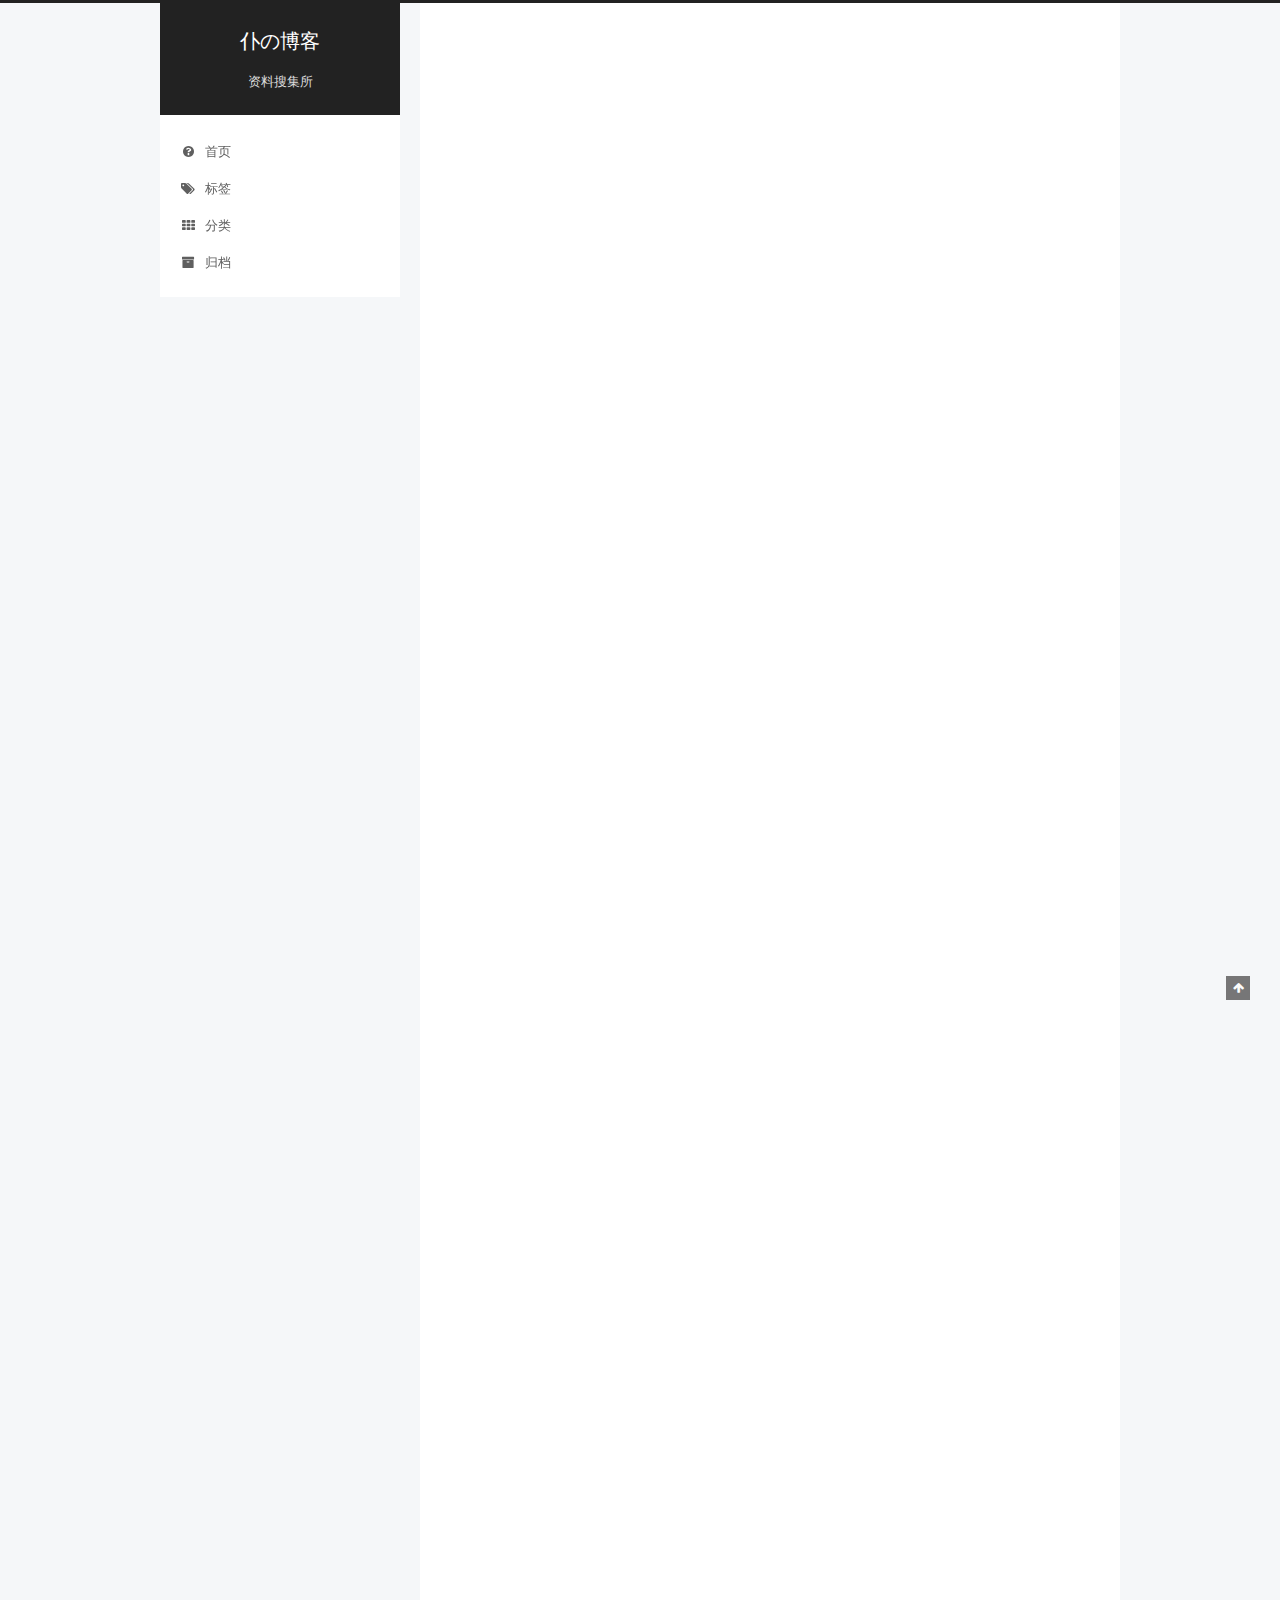
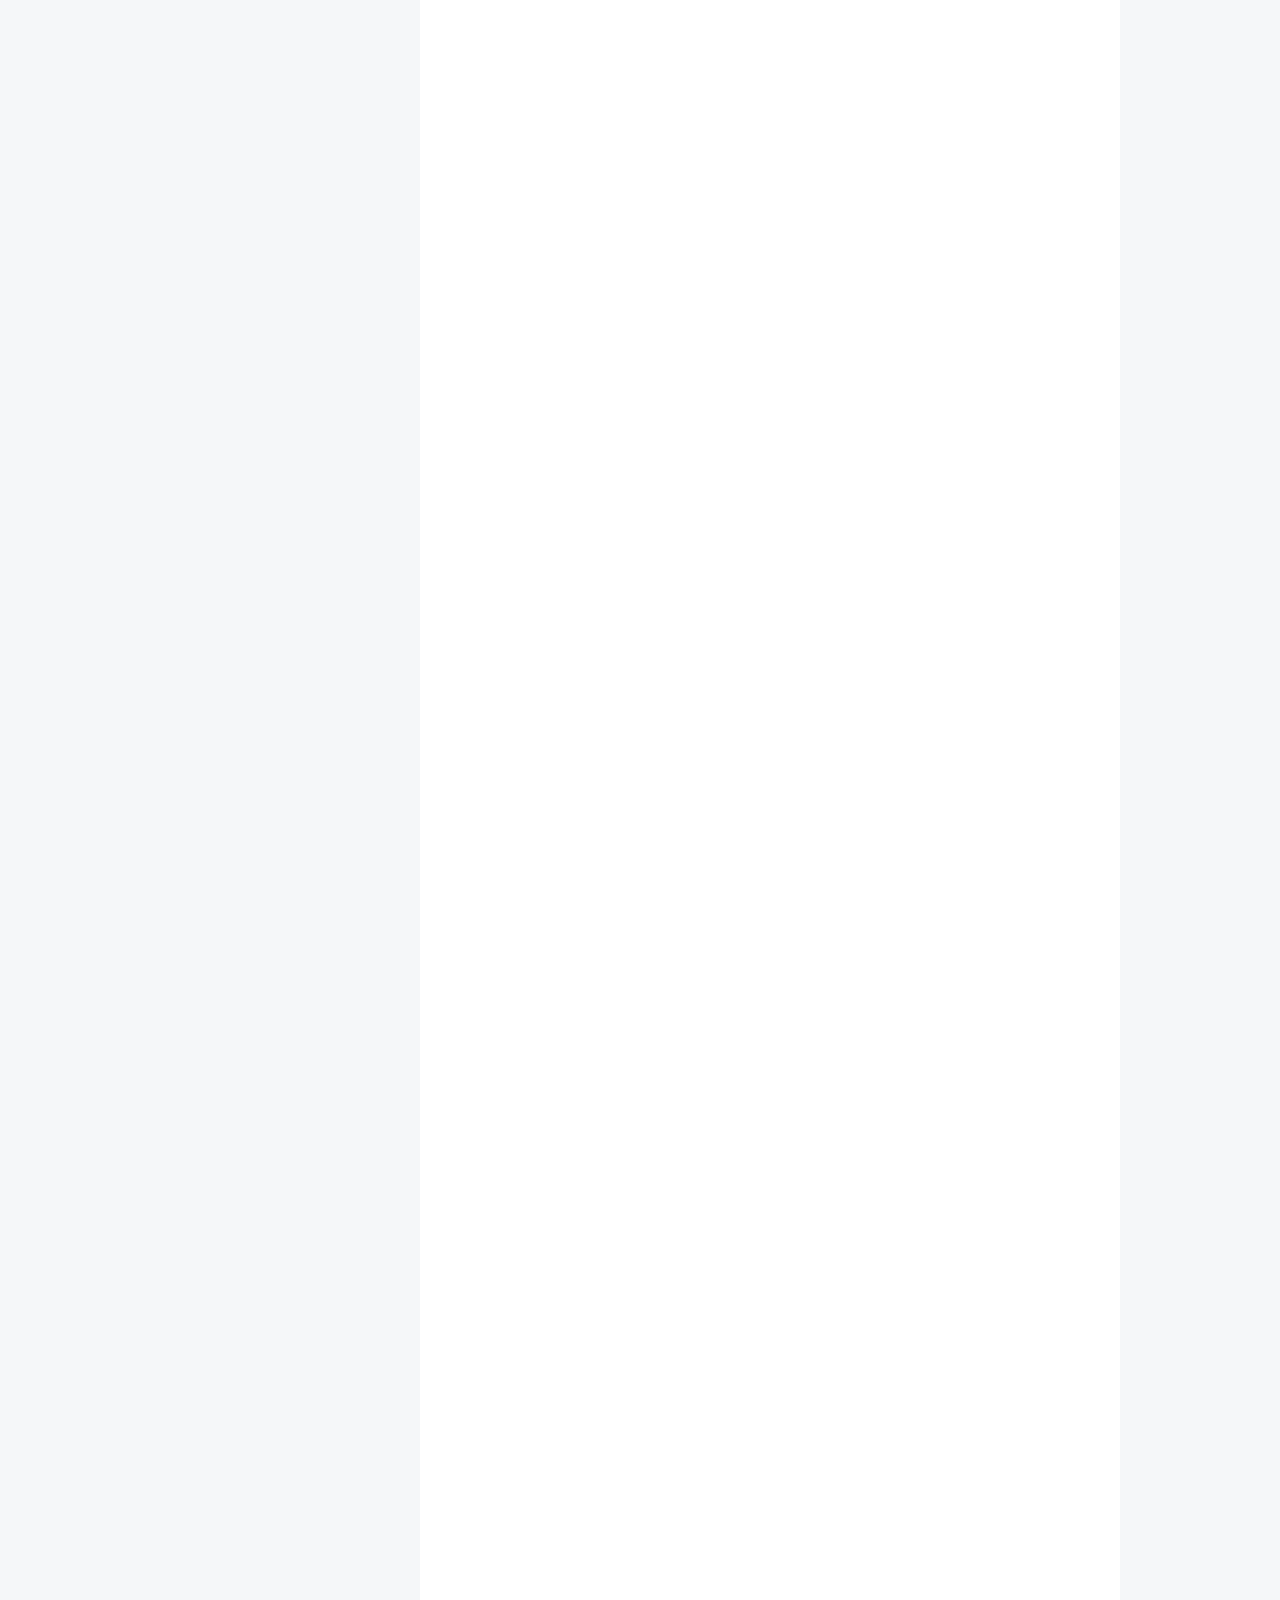
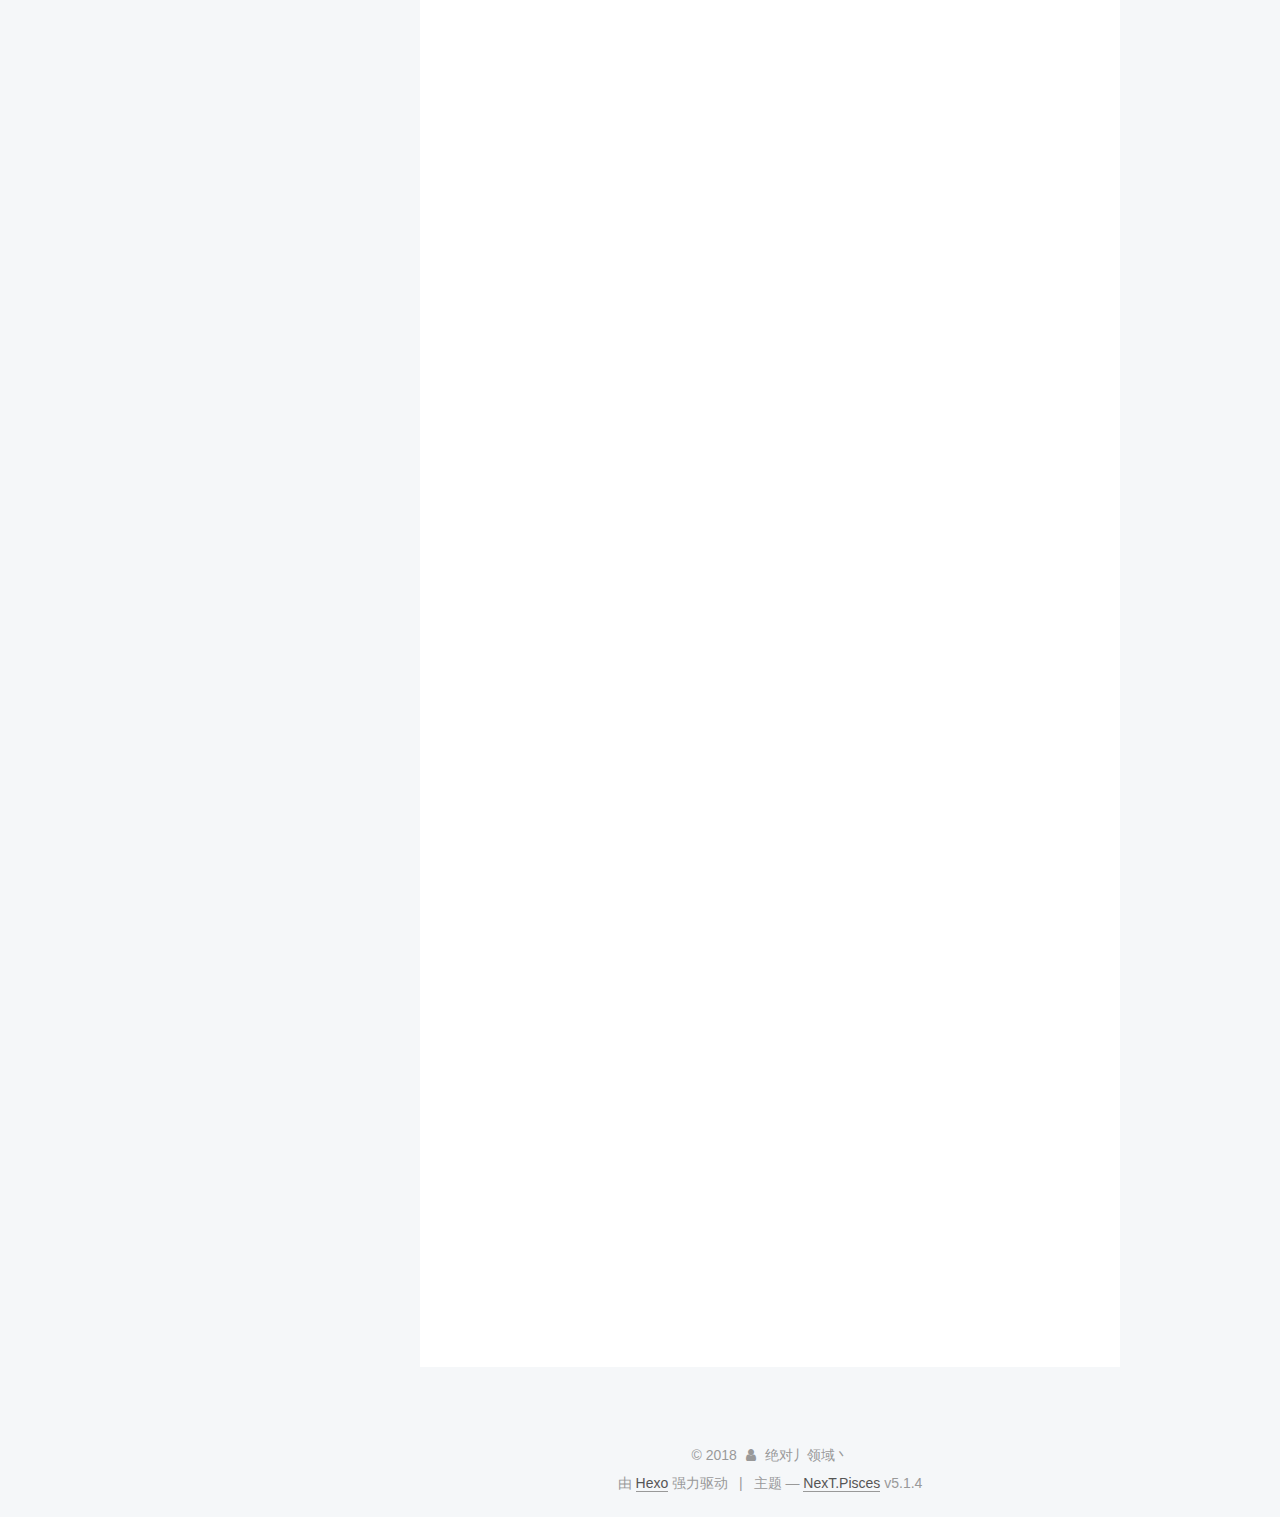
==== commit fca29ab9: "Site updated: 2018-11-29 23:51:18" ====
--- a/index.html
+++ b/index.html
@@ -1,184 +1,698 @@
 <!DOCTYPE html>
-<html>
+
+
+
+  
+
+
+<html class="theme-next pisces use-motion" lang="zh-Hans">
 <head><meta name="generator" content="Hexo 3.8.0">
-  <meta charset="utf-8">
-  
-
-  
-  <title>Hexo</title>
-  <meta name="viewport" content="width=device-width, initial-scale=1, maximum-scale=1">
-  <meta property="og:type" content="website">
-<meta property="og:title" content="Hexo">
+  <meta charset="UTF-8">
+<meta http-equiv="X-UA-Compatible" content="IE=edge">
+<meta name="viewport" content="width=device-width, initial-scale=1, maximum-scale=1">
+<meta name="theme-color" content="#222">
+
+
+
+
+
+
+
+
+
+<meta http-equiv="Cache-Control" content="no-transform">
+<meta http-equiv="Cache-Control" content="no-siteapp">
+
+
+
+
+
+
+
+
+
+
+
+
+
+
+
+
+  
+  
+  <link href="/lib/fancybox/source/jquery.fancybox.css?v=2.1.5" rel="stylesheet" type="text/css">
+
+
+
+
+
+
+
+<link href="/lib/font-awesome/css/font-awesome.min.css?v=4.6.2" rel="stylesheet" type="text/css">
+
+<link href="/css/main.css?v=5.1.4" rel="stylesheet" type="text/css">
+
+
+  <link rel="apple-touch-icon" sizes="180x180" href="/images/apple-touch-icon-next.png?v=5.1.4">
+
+
+  <link rel="icon" type="image/png" sizes="32x32" href="/images/favicon-32x32-next.png?v=5.1.4">
+
+
+  <link rel="icon" type="image/png" sizes="16x16" href="/images/favicon-16x16-next.png?v=5.1.4">
+
+
+  <link rel="mask-icon" href="/images/logo.svg?v=5.1.4" color="#222">
+
+
+
+
+
+  <meta name="keywords" content="Hexo, NexT">
+
+
+
+
+
+
+
+
+
+
+<meta name="description" content="一条咸鱼">
+<meta property="og:type" content="website">
+<meta property="og:title" content="仆の博客">
 <meta property="og:url" content="http://yoursite.com/index.html">
-<meta property="og:site_name" content="Hexo">
-<meta property="og:locale" content="default">
+<meta property="og:site_name" content="仆の博客">
+<meta property="og:description" content="一条咸鱼">
+<meta property="og:locale" content="zh-Hans">
 <meta name="twitter:card" content="summary">
-<meta name="twitter:title" content="Hexo">
-  
-    <link rel="alternate" href="/atom.xml" title="Hexo" type="application/atom+xml">
-  
-  
-    <link rel="icon" href="/favicon.png">
-  
-  
-    <link href="//fonts.googleapis.com/css?family=Source+Code+Pro" rel="stylesheet" type="text/css">
-  
-  <link rel="stylesheet" href="/css/style.css">
+<meta name="twitter:title" content="仆の博客">
+<meta name="twitter:description" content="一条咸鱼">
+
+
+
+<script type="text/javascript" id="hexo.configurations">
+  var NexT = window.NexT || {};
+  var CONFIG = {
+    root: '/',
+    scheme: 'Pisces',
+    version: '5.1.4',
+    sidebar: {"position":"left","display":"post","offset":12,"b2t":false,"scrollpercent":false,"onmobile":false},
+    fancybox: true,
+    tabs: true,
+    motion: {"enable":true,"async":false,"transition":{"post_block":"fadeIn","post_header":"slideDownIn","post_body":"slideDownIn","coll_header":"slideLeftIn","sidebar":"slideUpIn"}},
+    duoshuo: {
+      userId: '0',
+      author: '博主'
+    },
+    algolia: {
+      applicationID: '',
+      apiKey: '',
+      indexName: '',
+      hits: {"per_page":10},
+      labels: {"input_placeholder":"Search for Posts","hits_empty":"We didn't find any results for the search: ${query}","hits_stats":"${hits} results found in ${time} ms"}
+    }
+  };
+</script>
+
+
+
+  <link rel="canonical" href="http://yoursite.com/">
+
+
+
+
+
+  <title>仆の博客</title>
+  
+
+
+
+
+
+
+
+
 </head>
-</html>
-<body>
-  <div id="container">
-    <div id="wrap">
-      <header id="header">
-  <div id="banner"></div>
-  <div id="header-outer" class="outer">
-    <div id="header-title" class="inner">
-      <h1 id="logo-wrap">
-        <a href="/" id="logo">Hexo</a>
-      </h1>
-      
+
+<body itemscope="" itemtype="http://schema.org/WebPage" lang="zh-Hans">
+
+  
+  
+    
+  
+
+  <div class="container sidebar-position-left 
+  page-home">
+    <div class="headband"></div>
+
+    <header id="header" class="header" itemscope="" itemtype="http://schema.org/WPHeader">
+      <div class="header-inner"><div class="site-brand-wrapper">
+  <div class="site-meta ">
+    
+
+    <div class="custom-logo-site-title">
+      <a href="/" class="brand" rel="start">
+        <span class="logo-line-before"><i></i></span>
+        <span class="site-title">仆の博客</span>
+        <span class="logo-line-after"><i></i></span>
+      </a>
     </div>
-    <div id="header-inner" class="inner">
-      <nav id="main-nav">
-        <a id="main-nav-toggle" class="nav-icon"></a>
-        
-          <a class="main-nav-link" href="/">Home</a>
-        
-          <a class="main-nav-link" href="/archives">Archives</a>
-        
-      </nav>
-      <nav id="sub-nav">
-        
-          <a id="nav-rss-link" class="nav-icon" href="/atom.xml" title="RSS Feed"></a>
-        
-        <a id="nav-search-btn" class="nav-icon" title="Search"></a>
-      </nav>
-      <div id="search-form-wrap">
-        <form action="//google.com/search" method="get" accept-charset="UTF-8" class="search-form"><input type="search" name="q" class="search-form-input" placeholder="Search"><button type="submit" class="search-form-submit">&#xF002;</button><input type="hidden" name="sitesearch" value="http://yoursite.com"></form>
-      </div>
+      
+        <p class="site-subtitle">资料搜集所</p>
+      
+  </div>
+
+  <div class="site-nav-toggle">
+    <button>
+      <span class="btn-bar"></span>
+      <span class="btn-bar"></span>
+      <span class="btn-bar"></span>
+    </button>
+  </div>
+</div>
+
+<nav class="site-nav">
+  
+
+  
+    <ul id="menu" class="menu">
+      
+        
+        <li class="menu-item menu-item-home">
+          <a href="/" rel="section">
+            
+              <i class="menu-item-icon fa fa-fw fa-question-circle"></i> <br>
+            
+            首页
+          </a>
+        </li>
+      
+        
+        <li class="menu-item menu-item-tags">
+          <a href="/tags/" rel="section">
+            
+              <i class="menu-item-icon fa fa-fw fa-tags"></i> <br>
+            
+            标签
+          </a>
+        </li>
+      
+        
+        <li class="menu-item menu-item-categories">
+          <a href="/categories/" rel="section">
+            
+              <i class="menu-item-icon fa fa-fw fa-th"></i> <br>
+            
+            分类
+          </a>
+        </li>
+      
+        
+        <li class="menu-item menu-item-archives">
+          <a href="/archives/" rel="section">
+            
+              <i class="menu-item-icon fa fa-fw fa-archive"></i> <br>
+            
+            归档
+          </a>
+        </li>
+      
+
+      
+    </ul>
+  
+
+  
+</nav>
+
+
+
+ </div>
+    </header>
+
+    <main id="main" class="main">
+      <div class="main-inner">
+        <div class="content-wrap">
+          <div id="content" class="content">
+            
+  <section id="posts" class="posts-expand">
+    
+      
+
+  
+
+  
+  
+  
+
+  <article class="post post-type-normal" itemscope="" itemtype="http://schema.org/Article">
+  
+  
+  
+  <div class="post-block">
+    <link itemprop="mainEntityOfPage" href="http://yoursite.com/2018/11/29/HTML+CSS/">
+
+    <span hidden itemprop="author" itemscope="" itemtype="http://schema.org/Person">
+      <meta itemprop="name" content="绝对丿领域丶">
+      <meta itemprop="description" content="">
+      <meta itemprop="image" content="/images/1.png">
+    </span>
+
+    <span hidden itemprop="publisher" itemscope="" itemtype="http://schema.org/Organization">
+      <meta itemprop="name" content="仆の博客">
+    </span>
+
+    
+      <header class="post-header">
+
+        
+        
+          <h1 class="post-title" itemprop="name headline">
+                
+                <a class="post-title-link" href="/2018/11/29/HTML+CSS/" itemprop="url">html</a></h1>
+        
+
+        <div class="post-meta">
+          <span class="post-time">
+            
+              <span class="post-meta-item-icon">
+                <i class="fa fa-calendar-o"></i>
+              </span>
+              
+                <span class="post-meta-item-text">发表于</span>
+              
+              <time title="创建于" itemprop="dateCreated datePublished" datetime="2018-11-29T00:00:00+08:00">
+                2018-11-29
+              </time>
+            
+
+            
+
+            
+          </span>
+
+          
+            <span class="post-category">
+            
+              <span class="post-meta-divider">|</span>
+            
+              <span class="post-meta-item-icon">
+                <i class="fa fa-folder-o"></i>
+              </span>
+              
+                <span class="post-meta-item-text">分类于</span>
+              
+              
+                <span itemprop="about" itemscope="" itemtype="http://schema.org/Thing">
+                  <a href="/categories/笔记文档/" itemprop="url" rel="index">
+                    <span itemprop="name">笔记文档</span>
+                  </a>
+                </span>
+
+                
+                
+              
+            </span>
+          
+
+          
+            
+          
+
+          
+          
+
+          
+
+          
+
+          
+
+        </div>
+      </header>
+    
+
+    
+    
+    
+    <div class="post-body" itemprop="articleBody">
+
+      
+      
+
+      
+        
+          
+            <p>#HTML</p>
+<p>##Header<br>Lang = “en”<br>表示的语言:<br> en:英语<br>zh-CN:中文<br>UTF-8:约为全语言的字符集<br>GBK:中文<br>GB2312:简体中文<br>BIG5:繁体中文</p>
+<p>##标签<br><figure class="highlight html"><table><tr><td class="gutter"><pre><span class="line">1</span><br><span class="line">2</span><br><span class="line">3</span><br><span class="line">4</span><br><span class="line">5</span><br><span class="line">6</span><br><span class="line">7</span><br><span class="line">8</span><br><span class="line">9</span><br><span class="line">10</span><br><span class="line">11</span><br><span class="line">12</span><br><span class="line">13</span><br><span class="line">14</span><br><span class="line">15</span><br><span class="line">16</span><br><span class="line">17</span><br><span class="line">18</span><br><span class="line">19</span><br><span class="line">20</span><br><span class="line">21</span><br><span class="line">22</span><br><span class="line">23</span><br><span class="line">24</span><br><span class="line">25</span><br><span class="line">26</span><br><span class="line">27</span><br><span class="line">28</span><br><span class="line">29</span><br><span class="line">30</span><br><span class="line">31</span><br><span class="line">32</span><br><span class="line">33</span><br><span class="line">34</span><br><span class="line">35</span><br><span class="line">36</span><br><span class="line">37</span><br><span class="line">38</span><br><span class="line">39</span><br><span class="line">40</span><br><span class="line">41</span><br><span class="line">42</span><br><span class="line">43</span><br><span class="line">44</span><br><span class="line">45</span><br><span class="line">46</span><br><span class="line">47</span><br><span class="line">48</span><br><span class="line">49</span><br><span class="line">50</span><br></pre></td><td class="code"><pre><span class="line"><span class="tag">&lt;<span class="name">h1</span>&gt;</span><span class="tag">&lt;/<span class="name">h1</span>&gt;</span>	标题标签  h1——h6</span><br><span class="line"><span class="tag">&lt;<span class="name">p</span>&gt;</span><span class="tag">&lt;/<span class="name">p</span>&gt;</span>		段落标签</span><br><span class="line"><span class="tag">&lt;<span class="name">br</span>&gt;</span>			换行</span><br><span class="line"><span class="tag">&lt;<span class="name">hr</span>&gt;</span>			水平线</span><br><span class="line"><span class="tag">&lt;<span class="name">strong</span>&gt;</span><span class="tag">&lt;/<span class="name">strong</span>&gt;</span>		加粗（推荐）</span><br><span class="line"><span class="tag">&lt;<span class="name">b</span>&gt;</span><span class="tag">&lt;/<span class="name">b</span>&gt;</span>		加粗</span><br><span class="line"><span class="tag">&lt;<span class="name">em</span>&gt;</span><span class="tag">&lt;/<span class="name">em</span>&gt;</span>		斜体（推荐）</span><br><span class="line"><span class="tag">&lt;<span class="name">i</span>&gt;</span><span class="tag">&lt;/<span class="name">i</span>&gt;</span>			斜体</span><br><span class="line"><span class="tag">&lt;<span class="name">ins</span>&gt;</span><span class="tag">&lt;/<span class="name">ins</span>&gt;</span>		下划线（推荐）</span><br><span class="line"><span class="tag">&lt;<span class="name">u</span>&gt;</span><span class="tag">&lt;/<span class="name">u</span>&gt;</span>			下划线</span><br><span class="line"><span class="tag">&lt;<span class="name">del</span>&gt;</span><span class="tag">&lt;/<span class="name">del</span>&gt;</span>		删除线（推荐）</span><br><span class="line"><span class="tag">&lt;<span class="name">s</span>&gt;</span><span class="tag">&lt;/<span class="name">s</span>&gt;</span>			删除线</span><br><span class="line"><span class="tag">&lt;<span class="name">div</span>&gt;</span><span class="tag">&lt;/<span class="name">div</span>&gt;</span>		盒子</span><br><span class="line"><span class="tag">&lt;<span class="name">span</span>&gt;</span><span class="tag">&lt;/<span class="name">span</span>&gt;</span>	</span><br><span class="line"><span class="comment">&lt;!--XXXX--&gt;</span>		注释  ctrl+/</span><br><span class="line"><span class="tag">&lt;<span class="name">img</span> <span class="attr">src</span> =<span class="string">”</span>  ”&gt;</span>	图片标签</span><br><span class="line">图片标签的属性		alt = “”		破图时图边的提示文字</span><br><span class="line">Title = “”		鼠标悬停显示的文字</span><br><span class="line">width=’’		宽</span><br><span class="line">height=”		高</span><br><span class="line">Border=”		边框</span><br><span class="line"><span class="tag">&lt;<span class="name">a</span> <span class="attr">herf</span>=<span class="string">”#”</span>&gt;</span>XXX<span class="tag">&lt;/<span class="name">a</span>&gt;</span>	超链接</span><br><span class="line"><span class="tag">&lt;<span class="name">a</span> <span class="attr">herf</span>=<span class="string">”id(一个元素的id)”</span>&gt;</span>XXX<span class="tag">&lt;/<span class="name">a</span>&gt;</span> 定位到这个id的地方</span><br><span class="line"><span class="tag">&lt;<span class="name">a</span> <span class="attr">herf</span>=<span class="string">”XXX.rar”</span>&gt;</span>XXX<span class="tag">&lt;/<span class="name">a</span>&gt;</span>  下载</span><br><span class="line">a标签的属性		target = “_self”	当前窗口打开</span><br><span class="line">target = “_blank”	新窗口打开</span><br><span class="line">特殊字符</span><br><span class="line">&amp;lt;  输出<span class="tag">&lt;</span></span><br><span class="line"><span class="tag">&amp;<span class="attr">gt</span>;  输出&gt;</span></span><br><span class="line">&amp;nbsp;	输出 空格</span><br><span class="line">&amp;copy;	输出版权符号©</span><br><span class="line"></span><br><span class="line"><span class="tag">&lt;<span class="name">ul</span>&gt;</span>						无序列表 ul中只能放li</span><br><span class="line"><span class="tag">&lt;<span class="name">li</span>&gt;</span><span class="tag">&lt;/<span class="name">li</span>&gt;</span></span><br><span class="line"><span class="tag">&lt;<span class="name">li</span>&gt;</span><span class="tag">&lt;/<span class="name">li</span>&gt;</span></span><br><span class="line">...</span><br><span class="line"><span class="tag">&lt;/<span class="name">ul</span>&gt;</span></span><br><span class="line"></span><br><span class="line"><span class="tag">&lt;<span class="name">ol</span>&gt;</span>						有序列表 ol中只能放li</span><br><span class="line"><span class="tag">&lt;<span class="name">li</span>&gt;</span><span class="tag">&lt;/<span class="name">li</span>&gt;</span></span><br><span class="line"><span class="tag">&lt;<span class="name">li</span>&gt;</span><span class="tag">&lt;/<span class="name">li</span>&gt;</span></span><br><span class="line">...</span><br><span class="line"><span class="tag">&lt;/<span class="name">ol</span>&gt;</span></span><br><span class="line"></span><br><span class="line"><span class="tag">&lt;<span class="name">dl</span>&gt;</span>						自定义列表 dl只能放dt和dd</span><br><span class="line"><span class="tag">&lt;<span class="name">dt</span>&gt;</span><span class="tag">&lt;/<span class="name">dt</span>&gt;</span></span><br><span class="line"><span class="tag">&lt;<span class="name">dd</span>&gt;</span><span class="tag">&lt;/<span class="name">dd</span>&gt;</span></span><br><span class="line"><span class="tag">&lt;<span class="name">dd</span>&gt;</span><span class="tag">&lt;/<span class="name">dd</span>&gt;</span></span><br><span class="line">...</span><br><span class="line"><span class="tag">&lt;/<span class="name">dl</span>&gt;</span></span><br></pre></td></tr></table></figure></p>
+<p>##表格<br><figure class="highlight html"><table><tr><td class="gutter"><pre><span class="line">1</span><br><span class="line">2</span><br><span class="line">3</span><br><span class="line">4</span><br><span class="line">5</span><br><span class="line">6</span><br><span class="line">7</span><br><span class="line">8</span><br><span class="line">9</span><br><span class="line">10</span><br><span class="line">11</span><br><span class="line">12</span><br><span class="line">13</span><br><span class="line">14</span><br><span class="line">15</span><br><span class="line">16</span><br><span class="line">17</span><br><span class="line">18</span><br><span class="line">19</span><br><span class="line">20</span><br><span class="line">21</span><br><span class="line">22</span><br><span class="line">23</span><br><span class="line">24</span><br></pre></td><td class="code"><pre><span class="line"><span class="tag">&lt;<span class="name">table</span>&gt;</span>							table标签的属性	border=’1’		边框</span><br><span class="line">cellspacing = “0”	格子之间的距离</span><br><span class="line">cellpadding = “X” 表格文字到格子左边的距离</span><br><span class="line"></span><br><span class="line"><span class="tag">&lt;<span class="name">caption</span>&gt;</span>表格标题<span class="tag">&lt;/<span class="name">caption</span>&gt;</span></span><br><span class="line"></span><br><span class="line"><span class="tag">&lt;<span class="name">thead</span>&gt;</span><span class="tag">&lt;/<span class="name">thead</span>&gt;</span>	表格头		</span><br><span class="line"><span class="tag">&lt;<span class="name">tbody</span>&gt;</span>			表格主体</span><br><span class="line"></span><br><span class="line"><span class="tag">&lt;<span class="name">th</span>&gt;</span><span class="tag">&lt;/<span class="name">th</span>&gt;</span>	内容头部</span><br><span class="line"></span><br><span class="line"><span class="tag">&lt;<span class="name">tr</span>&gt;</span>				一行</span><br><span class="line"><span class="tag">&lt;<span class="name">td</span>&gt;</span>...<span class="tag">&lt;/<span class="name">td</span>&gt;</span>		td的个数为每一行的单元格数</span><br><span class="line"><span class="tag">&lt;<span class="name">td</span>&gt;</span>...<span class="tag">&lt;/<span class="name">td</span>&gt;</span>					属性：rowspan = “N” 跨行合并（竖向） N									  占的格子数</span><br><span class="line">...								  colspan = “N” 跨列合并（横向） N为									  占的格子数</span><br><span class="line"><span class="tag">&lt;/<span class="name">tr</span>&gt;</span></span><br><span class="line"><span class="tag">&lt;<span class="name">tr</span>&gt;</span>				一行</span><br><span class="line"><span class="tag">&lt;<span class="name">td</span>&gt;</span>...<span class="tag">&lt;/<span class="name">td</span>&gt;</span></span><br><span class="line"><span class="tag">&lt;<span class="name">td</span>&gt;</span>...<span class="tag">&lt;/<span class="name">td</span>&gt;</span></span><br><span class="line">...	</span><br><span class="line"><span class="tag">&lt;/<span class="name">tr</span>&gt;</span></span><br><span class="line"><span class="tag">&lt;/<span class="name">tbody</span>&gt;</span>	</span><br><span class="line"></span><br><span class="line"><span class="tag">&lt;/<span class="name">table</span>&gt;</span></span><br></pre></td></tr></table></figure></p>
+<p>##表单<br><figure class="highlight html"><table><tr><td class="gutter"><pre><span class="line">1</span><br><span class="line">2</span><br><span class="line">3</span><br><span class="line">4</span><br><span class="line">5</span><br><span class="line">6</span><br><span class="line">7</span><br><span class="line">8</span><br><span class="line">9</span><br><span class="line">10</span><br><span class="line">11</span><br><span class="line">12</span><br><span class="line">13</span><br><span class="line">14</span><br><span class="line">15</span><br><span class="line">16</span><br><span class="line">17</span><br><span class="line">18</span><br><span class="line">19</span><br><span class="line">20</span><br><span class="line">21</span><br><span class="line">22</span><br><span class="line">23</span><br><span class="line">24</span><br><span class="line">25</span><br><span class="line">26</span><br><span class="line">27</span><br></pre></td><td class="code"><pre><span class="line"><span class="tag">&lt;<span class="name">form</span>&gt;</span>						form的属性  action=”接收数据的服务器地址”</span><br><span class="line">method=”传输方式get/post”</span><br><span class="line">name=”...”</span><br><span class="line"><span class="tag">&lt;<span class="name">input</span>	<span class="attr">type</span>=<span class="string">”...</span> ”&gt;</span>					</span><br><span class="line">type=”text”	文本框</span><br><span class="line">type=”password”		密码</span><br><span class="line">type=”radio”		单选框		需要给分组的单选框设置一样的name值</span><br><span class="line">单选框和多选框属性 默认选中 checked=”checked”</span><br><span class="line">type=”checkbox”		多选框</span><br><span class="line">type=”button”			按钮</span><br><span class="line">type=”value”			值（默认文本）</span><br><span class="line">type=”submit”			提交按钮</span><br><span class="line">type=”reset”			重置按钮</span><br><span class="line">type=”image”			图片按钮 要设置 src属性</span><br><span class="line">type=”file”			上传文件 设置multiple属性 可多选		</span><br><span class="line"></span><br><span class="line"><span class="tag">&lt;<span class="name">label</span>  <span class="attr">for</span>= <span class="string">“YY”</span>&gt;</span>XXXX<span class="tag">&lt;/<span class="name">label</span>&gt;</span>	一个功能标签 包裹要设置的内容  增加可点	<span class="tag">&lt;<span class="name">input</span> <span class="attr">...</span> 	<span class="attr">id</span>=<span class="string">”YY”</span>&gt;</span>				击的范围,点击XXXX时光标会停留在id为									YY的表单元素上</span><br><span class="line"></span><br><span class="line"><span class="tag">&lt;<span class="name">textarea</span> <span class="attr">cols</span>=<span class="string">”宽度”</span> <span class="attr">rows</span>=<span class="string">”高度”</span>&gt;</span><span class="tag">&lt;/<span class="name">textarea</span>&gt;</span> 		文本域</span><br><span class="line"></span><br><span class="line"><span class="tag">&lt;<span class="name">select</span>&gt;</span>											下拉菜单</span><br><span class="line"><span class="tag">&lt;<span class="name">option</span>&gt;</span>...<span class="tag">&lt;/<span class="name">option</span>&gt;</span>						属性 默认选中 select=”select”</span><br><span class="line"><span class="tag">&lt;<span class="name">option</span>&gt;</span>...<span class="tag">&lt;/<span class="name">option</span>&gt;</span></span><br><span class="line">...</span><br><span class="line"><span class="tag">&lt;/<span class="name">select</span>&gt;</span></span><br><span class="line"></span><br><span class="line"><span class="tag">&lt;/<span class="name">form</span>&gt;</span></span><br></pre></td></tr></table></figure></p>
+<p>##路径<br>绝对路径 “F:\培训资料\移动web”<br>相对路径 “1.jpg” 或 “./1.jpg”        ./    当前目录    ../返回上一级</p>
+<p>#CSS<br>注释 /<em> 内容 </em>/</p>
+<p>书写格式</p>
+<p>选择器{<br>属性：值；<br>属性：值；<br>…<br>}</p>
+<p>引入外部css文件 在header中</p>
+<link rel="”stylesheet”" href="”路径”">
+
+<p>##字体属性<br>font-size:      npx;    字体大小<br>font-weight : normal(正常) / lighter(细) / bold(粗) / bolder(更粗) / 100 / 400 / 600 / 900 字体粗细<br>font-style : normal(普通) / italic(斜体)        字体风格<br>font-family : ‘microsoft yahei’(微软雅黑) / ‘simsun’(宋体)    字体类型<br>color : 颜色值 ‘颜色单词’ / ’#00aa00’ / ’rgb(255,0,0)’ / ‘rgba(255,0,0,.5)’<br>简写<br>font  :  font-style  font-weight  font-size  font-family;</p>
+<p>获取字体的编码 console 中输入 escape(“字体”) 如 escape(“宋体” )可得到宋体的编码   %u换成 \</p>
+<p>##选择器<br>标签选择器  标签{…}<br>类选择器(class = “类名”)    .类名{…}<br>id选择器 id=”id名”        #id名{…}<br>id 类名 命名规则<br>1、数字、字母、下划线、短横线<br>2、不能以数字开头<br>3、不能用短横线和短横线加数字开头<br>建议的命名规则<br>驼峰命名法 如（userName）</p>
+<p>通配符选择器  *{…}</p>
+<p>后代选择器 选择器1 选择器2 选择器3 … {…}<br>子代选择器 选择器1&gt;选择器2&gt;选择器3…{…}<br>并集选择器 选择器1,选择器2,选择器3,…{…}<br>交集选择器 选择器1选择2选择器3…{…}<br>伪类选择器<br>选择器:link  本身,正常状态 （只对a有效）<br>选择器:visited  访问过的 （只对a有效）<br>选择器:hover       悬停状态 （对所有元素都有效）<br>选择器:active  点击时（瞬间，或者不松开鼠标） （对所有元素都有效）</p>
+<p>选择器:first-child        第一个元素<br>选择器:last-child      最后一个元素<br>选择器:nth-child(n)    第n个元素    n还可以为 odd(奇数) even(偶数) 3n-1(2,5,8..)<br>选择器:nth-last-child(n) 倒数第n个元素</p>
+<p>##文本<br>文本水平对齐方式 text-align : left(左) center(中) right(右)<br>文本首行缩进 text-indent :2em ;            首行缩进2个字符  em：一个相对长度单位<br>文本修饰线  text-decoration: underline(下划线)  overline(上划线)  line-through (中划线)                none(去掉修饰线)</p>
+
+          
+        
+      
+    </div>
+    
+    
+    
+
+    
+
+    
+
+    
+
+    <footer class="post-footer">
+      
+
+      
+
+      
+
+      
+      
+        <div class="post-eof"></div>
+      
+    </footer>
+  </div>
+  
+  
+  
+  </article>
+
+
+    
+  </section>
+
+  
+
+
+          </div>
+          
+
+
+          
+
+        </div>
+        
+          
+  
+  <div class="sidebar-toggle">
+    <div class="sidebar-toggle-line-wrap">
+      <span class="sidebar-toggle-line sidebar-toggle-line-first"></span>
+      <span class="sidebar-toggle-line sidebar-toggle-line-middle"></span>
+      <span class="sidebar-toggle-line sidebar-toggle-line-last"></span>
     </div>
   </div>
-</header>
-      <div class="outer">
-        <section id="main">
-  
-    <article id="post-hello-world" class="article article-type-post" itemscope="" itemprop="blogPost">
-  <div class="article-meta">
-    <a href="/2018/11/29/hello-world/" class="article-date">
-  <time datetime="2018-11-29T14:17:33.235Z" itemprop="datePublished">2018-11-29</time>
-</a>
-    
+
+  <aside id="sidebar" class="sidebar">
+    
+    <div class="sidebar-inner">
+
+      
+
+      
+
+      <section class="site-overview-wrap sidebar-panel sidebar-panel-active">
+        <div class="site-overview">
+          <div class="site-author motion-element" itemprop="author" itemscope="" itemtype="http://schema.org/Person">
+            
+              <img class="site-author-image" itemprop="image" src="/images/1.png" alt="绝对丿领域丶">
+            
+              <p class="site-author-name" itemprop="name">绝对丿领域丶</p>
+              <p class="site-description motion-element" itemprop="description">一条咸鱼</p>
+          </div>
+
+          <nav class="site-state motion-element">
+
+            
+              <div class="site-state-item site-state-posts">
+              
+                <a href="/archives/">
+              
+                  <span class="site-state-item-count">1</span>
+                  <span class="site-state-item-name">日志</span>
+                </a>
+              </div>
+            
+
+            
+              
+              
+              <div class="site-state-item site-state-categories">
+                <a href="/categories/index.html">
+                  <span class="site-state-item-count">1</span>
+                  <span class="site-state-item-name">分类</span>
+                </a>
+              </div>
+            
+
+            
+              
+              
+              <div class="site-state-item site-state-tags">
+                <a href="/tags/index.html">
+                  <span class="site-state-item-count">1</span>
+                  <span class="site-state-item-name">标签</span>
+                </a>
+              </div>
+            
+
+          </nav>
+
+          
+
+          
+
+          
+          
+
+          
+          
+
+          
+
+        </div>
+      </section>
+
+      
+
+      
+
+    </div>
+  </aside>
+
+
+        
+      </div>
+    </main>
+
+    <footer id="footer" class="footer">
+      <div class="footer-inner">
+        <div class="copyright">&copy; <span itemprop="copyrightYear">2018</span>
+  <span class="with-love">
+    <i class="fa fa-user"></i>
+  </span>
+  <span class="author" itemprop="copyrightHolder">绝对丿领域丶</span>
+
+  
+</div>
+
+
+  <div class="powered-by">由 <a class="theme-link" target="_blank" href="https://hexo.io">Hexo</a> 强力驱动</div>
+
+
+
+  <span class="post-meta-divider">|</span>
+
+
+
+  <div class="theme-info">主题 &mdash; <a class="theme-link" target="_blank" href="https://github.com/iissnan/hexo-theme-next">NexT.Pisces</a> v5.1.4</div>
+
+
+
+
+        
+
+
+
+
+
+
+
+        
+      </div>
+    </footer>
+
+    
+      <div class="back-to-top">
+        <i class="fa fa-arrow-up"></i>
+        
+      </div>
+    
+
+    
+
   </div>
-  <div class="article-inner">
-    
-    
-      <header class="article-header">
-        
-  
-    <h1 itemprop="name">
-      <a class="article-title" href="/2018/11/29/hello-world/">Hello World</a>
-    </h1>
-  
-
-      </header>
-    
-    <div class="article-entry" itemprop="articleBody">
-      
-        <p>Welcome to <a href="https://hexo.io/" target="_blank" rel="noopener">Hexo</a>! This is your very first post. Check <a href="https://hexo.io/docs/" target="_blank" rel="noopener">documentation</a> for more info. If you get any problems when using Hexo, you can find the answer in <a href="https://hexo.io/docs/troubleshooting.html" target="_blank" rel="noopener">troubleshooting</a> or you can ask me on <a href="https://github.com/hexojs/hexo/issues" target="_blank" rel="noopener">GitHub</a>.</p>
-<h2 id="Quick-Start"><a href="#Quick-Start" class="headerlink" title="Quick Start"></a>Quick Start</h2><h3 id="Create-a-new-post"><a href="#Create-a-new-post" class="headerlink" title="Create a new post"></a>Create a new post</h3><figure class="highlight bash"><table><tr><td class="gutter"><pre><span class="line">1</span><br></pre></td><td class="code"><pre><span class="line">$ hexo new <span class="string">"My New Post"</span></span><br></pre></td></tr></table></figure>
-<p>More info: <a href="https://hexo.io/docs/writing.html" target="_blank" rel="noopener">Writing</a></p>
-<h3 id="Run-server"><a href="#Run-server" class="headerlink" title="Run server"></a>Run server</h3><figure class="highlight bash"><table><tr><td class="gutter"><pre><span class="line">1</span><br></pre></td><td class="code"><pre><span class="line">$ hexo server</span><br></pre></td></tr></table></figure>
-<p>More info: <a href="https://hexo.io/docs/server.html" target="_blank" rel="noopener">Server</a></p>
-<h3 id="Generate-static-files"><a href="#Generate-static-files" class="headerlink" title="Generate static files"></a>Generate static files</h3><figure class="highlight bash"><table><tr><td class="gutter"><pre><span class="line">1</span><br></pre></td><td class="code"><pre><span class="line">$ hexo generate</span><br></pre></td></tr></table></figure>
-<p>More info: <a href="https://hexo.io/docs/generating.html" target="_blank" rel="noopener">Generating</a></p>
-<h3 id="Deploy-to-remote-sites"><a href="#Deploy-to-remote-sites" class="headerlink" title="Deploy to remote sites"></a>Deploy to remote sites</h3><figure class="highlight bash"><table><tr><td class="gutter"><pre><span class="line">1</span><br></pre></td><td class="code"><pre><span class="line">$ hexo deploy</span><br></pre></td></tr></table></figure>
-<p>More info: <a href="https://hexo.io/docs/deployment.html" target="_blank" rel="noopener">Deployment</a></p>
-
-      
-    </div>
-    <footer class="article-footer">
-      <a data-url="http://yoursite.com/2018/11/29/hello-world/" data-id="cjp2qmobf000088v0tgljmuve" class="article-share-link">Share</a>
-      
-      
-    </footer>
-  </div>
-  
-</article>
-
-
-  
-
-
-</section>
-        
-          <aside id="sidebar">
-  
-    
-
-  
-    
-
-  
-    
-  
-    
-  <div class="widget-wrap">
-    <h3 class="widget-title">Archives</h3>
-    <div class="widget">
-      <ul class="archive-list"><li class="archive-list-item"><a class="archive-list-link" href="/archives/2018/11/">November 2018</a></li></ul>
-    </div>
-  </div>
-
-
-  
-    
-  <div class="widget-wrap">
-    <h3 class="widget-title">Recent Posts</h3>
-    <div class="widget">
-      <ul>
-        
-          <li>
-            <a href="/2018/11/29/hello-world/">Hello World</a>
-          </li>
-        
-      </ul>
-    </div>
-  </div>
-
-  
-</aside>
-        
-      </div>
-      <footer id="footer">
-  
-  <div class="outer">
-    <div id="footer-info" class="inner">
-      &copy; 2018 John Doe<br>
-      Powered by <a href="http://hexo.io/" target="_blank">Hexo</a>
-    </div>
-  </div>
-</footer>
-    </div>
-    <nav id="mobile-nav">
-  
-    <a href="/" class="mobile-nav-link">Home</a>
-  
-    <a href="/archives" class="mobile-nav-link">Archives</a>
-  
-</nav>
-    
-
-<script src="//ajax.googleapis.com/ajax/libs/jquery/2.0.3/jquery.min.js"></script>
-
-
-  <link rel="stylesheet" href="/fancybox/jquery.fancybox.css">
-  <script src="/fancybox/jquery.fancybox.pack.js"></script>
-
-
-<script src="/js/script.js"></script>
-
-
-
-  </div>
+
+  
+
+<script type="text/javascript">
+  if (Object.prototype.toString.call(window.Promise) !== '[object Function]') {
+    window.Promise = null;
+  }
+</script>
+
+
+
+
+
+
+
+
+
+  
+
+
+
+
+
+
+
+
+
+
+
+
+  
+  
+    <script type="text/javascript" src="/lib/jquery/index.js?v=2.1.3"></script>
+  
+
+  
+  
+    <script type="text/javascript" src="/lib/fastclick/lib/fastclick.min.js?v=1.0.6"></script>
+  
+
+  
+  
+    <script type="text/javascript" src="/lib/jquery_lazyload/jquery.lazyload.js?v=1.9.7"></script>
+  
+
+  
+  
+    <script type="text/javascript" src="/lib/velocity/velocity.min.js?v=1.2.1"></script>
+  
+
+  
+  
+    <script type="text/javascript" src="/lib/velocity/velocity.ui.min.js?v=1.2.1"></script>
+  
+
+  
+  
+    <script type="text/javascript" src="/lib/fancybox/source/jquery.fancybox.pack.js?v=2.1.5"></script>
+  
+
+
+  
+
+
+  <script type="text/javascript" src="/js/src/utils.js?v=5.1.4"></script>
+
+  <script type="text/javascript" src="/js/src/motion.js?v=5.1.4"></script>
+
+
+
+  
+  
+
+
+  <script type="text/javascript" src="/js/src/affix.js?v=5.1.4"></script>
+
+  <script type="text/javascript" src="/js/src/schemes/pisces.js?v=5.1.4"></script>
+
+
+
+  
+
+  
+
+
+  <script type="text/javascript" src="/js/src/bootstrap.js?v=5.1.4"></script>
+
+
+
+  
+
+
+  
+
+
+
+
+	
+
+
+
+
+
+  
+
+
+
+
+
+  
+
+
+
+
+
+
+
+
+
+
+
+
+  
+
+
+
+
+
+  
+
+  
+
+  
+
+  
+  
+
+  
+
+  
+
+  
+
 </body>
-</html>+</html>
--- a/css/main.css
+++ b/css/main.css
@@ -0,0 +1,2993 @@
+/* normalize.css v3.0.2 | MIT License | git.io/normalize */
+html {
+  font-family: sans-serif; /* 1 */
+  -ms-text-size-adjust: 100%; /* 2 */
+  -webkit-text-size-adjust: 100%; /* 2 */
+}
+body {
+  margin: 0;
+}
+article,
+aside,
+details,
+figcaption,
+figure,
+footer,
+header,
+hgroup,
+main,
+menu,
+nav,
+section,
+summary {
+  display: block;
+}
+audio,
+canvas,
+progress,
+video {
+  display: inline-block; /* 1 */
+  vertical-align: baseline; /* 2 */
+}
+audio:not([controls]) {
+  display: none;
+  height: 0;
+}
+[hidden],
+template {
+  display: none;
+}
+a {
+  background-color: transparent;
+}
+a:active,
+a:hover {
+  outline: 0;
+}
+abbr[title] {
+  border-bottom: 1px dotted;
+}
+b,
+strong {
+  font-weight: bold;
+}
+dfn {
+  font-style: italic;
+}
+h1 {
+  font-size: 2em;
+  margin: 0.67em 0;
+}
+mark {
+  background: #ff0;
+  color: #000;
+}
+small {
+  font-size: 80%;
+}
+sub,
+sup {
+  font-size: 75%;
+  line-height: 0;
+  position: relative;
+  vertical-align: baseline;
+}
+sup {
+  top: -0.5em;
+}
+sub {
+  bottom: -0.25em;
+}
+img {
+  border: 0;
+}
+svg:not(:root) {
+  overflow: hidden;
+}
+figure {
+  margin: 1em 40px;
+}
+hr {
+  -moz-box-sizing: content-box;
+  box-sizing: content-box;
+  height: 0;
+}
+pre {
+  overflow: auto;
+}
+code,
+kbd,
+pre,
+samp {
+  font-family: monospace, monospace;
+  font-size: 1em;
+}
+button,
+input,
+optgroup,
+select,
+textarea {
+  color: inherit; /* 1 */
+  font: inherit; /* 2 */
+  margin: 0; /* 3 */
+}
+button {
+  overflow: visible;
+}
+button,
+select {
+  text-transform: none;
+}
+button,
+html input[type="button"],
+input[type="reset"],
+input[type="submit"] {
+  -webkit-appearance: button; /* 2 */
+  cursor: pointer; /* 3 */
+}
+button[disabled],
+html input[disabled] {
+  cursor: default;
+}
+button::-moz-focus-inner,
+input::-moz-focus-inner {
+  border: 0;
+  padding: 0;
+}
+input {
+  line-height: normal;
+}
+input[type="checkbox"],
+input[type="radio"] {
+  box-sizing: border-box; /* 1 */
+  padding: 0; /* 2 */
+}
+input[type="number"]::-webkit-inner-spin-button,
+input[type="number"]::-webkit-outer-spin-button {
+  height: auto;
+}
+input[type="search"] {
+  -webkit-appearance: textfield; /* 1 */
+  -moz-box-sizing: content-box;
+  -webkit-box-sizing: content-box; /* 2 */
+  box-sizing: content-box;
+}
+input[type="search"]::-webkit-search-cancel-button,
+input[type="search"]::-webkit-search-decoration {
+  -webkit-appearance: none;
+}
+fieldset {
+  border: 1px solid #c0c0c0;
+  margin: 0 2px;
+  padding: 0.35em 0.625em 0.75em;
+}
+legend {
+  border: 0; /* 1 */
+  padding: 0; /* 2 */
+}
+textarea {
+  overflow: auto;
+}
+optgroup {
+  font-weight: bold;
+}
+table {
+  border-collapse: collapse;
+  border-spacing: 0;
+}
+td,
+th {
+  padding: 0;
+}
+::selection {
+  background: #262a30;
+  color: #fff;
+}
+body {
+  position: relative;
+  font-family: 'Lato', "PingFang SC", "Microsoft YaHei", sans-serif;
+  font-size: 14px;
+  line-height: 2;
+  color: #555;
+  background: #f5f7f9;
+}
+@media (max-width: 767px) {
+  body {
+    padding-right: 0 !important;
+  }
+}
+@media (min-width: 768px) and (max-width: 991px) {
+  body {
+    padding-right: 0 !important;
+  }
+}
+@media (min-width: 1600px) {
+  body {
+    font-size: 16px;
+  }
+}
+h1,
+h2,
+h3,
+h4,
+h5,
+h6 {
+  margin: 0;
+  padding: 0;
+  font-weight: bold;
+  line-height: 1.5;
+  font-family: 'Lato', "PingFang SC", "Microsoft YaHei", sans-serif;
+}
+h2,
+h3,
+h4,
+h5,
+h6 {
+  margin: 20px 0 15px;
+}
+h1 {
+  font-size: 22px;
+}
+@media (max-width: 767px) {
+  h1 {
+    font-size: 18px;
+  }
+}
+h2 {
+  font-size: 20px;
+}
+@media (max-width: 767px) {
+  h2 {
+    font-size: 16px;
+  }
+}
+h3 {
+  font-size: 18px;
+}
+@media (max-width: 767px) {
+  h3 {
+    font-size: 14px;
+  }
+}
+h4 {
+  font-size: 16px;
+}
+@media (max-width: 767px) {
+  h4 {
+    font-size: 12px;
+  }
+}
+h5 {
+  font-size: 14px;
+}
+@media (max-width: 767px) {
+  h5 {
+    font-size: 10px;
+  }
+}
+h6 {
+  font-size: 12px;
+}
+@media (max-width: 767px) {
+  h6 {
+    font-size: 8px;
+  }
+}
+p {
+  margin: 0 0 20px 0;
+}
+a {
+  color: #555;
+  text-decoration: none;
+  outline: none;
+  border-bottom: 1px solid #999;
+  word-wrap: break-word;
+}
+a:hover {
+  color: #222;
+  border-bottom-color: #222;
+}
+blockquote {
+  margin: 0;
+  padding: 0;
+}
+img {
+  display: block;
+  margin: auto;
+  max-width: 100%;
+  height: auto;
+}
+hr {
+  margin: 40px 0;
+  height: 3px;
+  border: none;
+  background-color: #ddd;
+  background-image: repeating-linear-gradient(-45deg, #fff, #fff 4px, transparent 4px, transparent 8px);
+}
+blockquote {
+  padding: 0 15px;
+  color: #666;
+  border-left: 4px solid #ddd;
+}
+blockquote cite::before {
+  content: "-";
+  padding: 0 5px;
+}
+dt {
+  font-weight: 700;
+}
+dd {
+  margin: 0;
+  padding: 0;
+}
+kbd {
+  border: 1px solid #ccc;
+  border-radius: 0.2em;
+  box-shadow: 0.1em 0.1em 0.2em rgba(0,0,0,0.1);
+  background-color: #f9f9f9;
+  font-family: inherit;
+  background-image: -webkit-linear-gradient(top, #eee, #fff, #eee);
+  padding: 0.1em 0.3em;
+  white-space: nowrap;
+}
+.text-left {
+  text-align: left;
+}
+.text-center {
+  text-align: center;
+}
+.text-right {
+  text-align: right;
+}
+.text-justify {
+  text-align: justify;
+}
+.text-nowrap {
+  white-space: nowrap;
+}
+.text-lowercase {
+  text-transform: lowercase;
+}
+.text-uppercase {
+  text-transform: uppercase;
+}
+.text-capitalize {
+  text-transform: capitalize;
+}
+.center-block {
+  display: block;
+  margin-left: auto;
+  margin-right: auto;
+}
+.clearfix:before,
+.clearfix:after {
+  content: " ";
+  display: table;
+}
+.clearfix:after {
+  clear: both;
+}
+.pullquote {
+  width: 45%;
+}
+.pullquote.left {
+  float: left;
+  margin-left: 5px;
+  margin-right: 10px;
+}
+.pullquote.right {
+  float: right;
+  margin-left: 10px;
+  margin-right: 5px;
+}
+.affix.affix.affix {
+  position: fixed;
+}
+.translation {
+  margin-top: -20px;
+  font-size: 14px;
+  color: #999;
+}
+.scrollbar-measure {
+  width: 100px;
+  height: 100px;
+  overflow: scroll;
+  position: absolute;
+  top: -9999px;
+}
+.use-motion .motion-element {
+  opacity: 0;
+}
+table {
+  margin: 20px 0;
+  width: 100%;
+  border-collapse: collapse;
+  border-spacing: 0;
+  border: 1px solid #ddd;
+  font-size: 14px;
+  table-layout: fixed;
+  word-wrap: break-all;
+}
+table>tbody>tr:nth-of-type(odd) {
+  background-color: #f9f9f9;
+}
+table>tbody>tr:hover {
+  background-color: #f5f5f5;
+}
+caption,
+th,
+td {
+  padding: 8px;
+  text-align: left;
+  vertical-align: middle;
+  font-weight: normal;
+}
+th,
+td {
+  border-bottom: 3px solid #ddd;
+  border-right: 1px solid #eee;
+}
+th {
+  padding-bottom: 10px;
+  font-weight: 700;
+}
+td {
+  border-bottom-width: 1px;
+}
+html,
+body {
+  height: 100%;
+}
+.container {
+  position: relative;
+  min-height: 100%;
+}
+.header-inner {
+  margin: 0 auto;
+  padding: 100px 0 70px;
+  width: 700px;
+}
+@media (min-width: 1600px) {
+  .container .header-inner {
+    width: 900px;
+  }
+}
+.main {
+  padding-bottom: 150px;
+}
+.main-inner {
+  margin: 0 auto;
+  width: 700px;
+}
+@media (min-width: 1600px) {
+  .container .main-inner {
+    width: 900px;
+  }
+}
+.footer {
+  position: absolute;
+  left: 0;
+  bottom: 0;
+  width: 100%;
+  min-height: 50px;
+}
+.footer-inner {
+  box-sizing: border-box;
+  margin: 20px auto;
+  width: 700px;
+}
+@media (min-width: 1600px) {
+  .container .footer-inner {
+    width: 900px;
+  }
+}
+pre,
+.highlight {
+  overflow: auto;
+  margin: 20px 0;
+  padding: 0;
+  font-size: 13px;
+  color: #4d4d4c;
+  background: #f7f7f7;
+  line-height: 1.6;
+}
+pre,
+code {
+  font-family: consolas, Menlo, "PingFang SC", "Microsoft YaHei", monospace;
+}
+code {
+  padding: 2px 4px;
+  word-wrap: break-word;
+  color: #555;
+  background: #eee;
+  border-radius: 3px;
+  font-size: 13px;
+}
+pre {
+  padding: 10px;
+}
+pre code {
+  padding: 0;
+  color: #4d4d4c;
+  background: none;
+  text-shadow: none;
+}
+.highlight {
+  border-radius: 1px;
+}
+.highlight pre {
+  border: none;
+  margin: 0;
+  padding: 10px 0;
+}
+.highlight table {
+  margin: 0;
+  width: auto;
+  border: none;
+}
+.highlight td {
+  border: none;
+  padding: 0;
+}
+.highlight figcaption {
+  font-size: 1em;
+  color: #4d4d4c;
+  line-height: 1em;
+  margin-bottom: 1em;
+}
+.highlight figcaption:before,
+.highlight figcaption:after {
+  content: " ";
+  display: table;
+}
+.highlight figcaption:after {
+  clear: both;
+}
+.highlight figcaption a {
+  float: right;
+  color: #4d4d4c;
+}
+.highlight figcaption a:hover {
+  border-bottom-color: #4d4d4c;
+}
+.highlight .gutter pre {
+  padding-left: 10px;
+  padding-right: 10px;
+  color: #869194;
+  text-align: right;
+  background-color: #eff2f3;
+}
+.highlight .code pre {
+  width: 100%;
+  padding-left: 10px;
+  padding-right: 10px;
+  background-color: #f7f7f7;
+}
+.highlight .line {
+  height: 20px;
+}
+.gutter {
+  -webkit-user-select: none;
+  -moz-user-select: none;
+  -ms-user-select: none;
+  user-select: none;
+}
+.gist table {
+  width: auto;
+}
+.gist table td {
+  border: none;
+}
+pre .deletion {
+  background: #fdd;
+}
+pre .addition {
+  background: #dfd;
+}
+pre .meta {
+  color: #8959a8;
+}
+pre .comment {
+  color: #8e908c;
+}
+pre .variable,
+pre .attribute,
+pre .tag,
+pre .regexp,
+pre .ruby .constant,
+pre .xml .tag .title,
+pre .xml .pi,
+pre .xml .doctype,
+pre .html .doctype,
+pre .css .id,
+pre .css .class,
+pre .css .pseudo {
+  color: #c82829;
+}
+pre .number,
+pre .preprocessor,
+pre .built_in,
+pre .literal,
+pre .params,
+pre .constant,
+pre .command {
+  color: #f5871f;
+}
+pre .ruby .class .title,
+pre .css .rules .attribute,
+pre .string,
+pre .value,
+pre .inheritance,
+pre .header,
+pre .ruby .symbol,
+pre .xml .cdata,
+pre .special,
+pre .number,
+pre .formula {
+  color: #718c00;
+}
+pre .title,
+pre .css .hexcolor {
+  color: #3e999f;
+}
+pre .function,
+pre .python .decorator,
+pre .python .title,
+pre .ruby .function .title,
+pre .ruby .title .keyword,
+pre .perl .sub,
+pre .javascript .title,
+pre .coffeescript .title {
+  color: #4271ae;
+}
+pre .keyword,
+pre .javascript .function {
+  color: #8959a8;
+}
+.full-image.full-image.full-image.full-image {
+  border: none;
+  max-width: 100%;
+  width: auto;
+  margin: 20px auto 25px;
+}
+@media (min-width: 992px) {
+  .full-image.full-image.full-image.full-image {
+    max-width: none;
+    width: 118%;
+    margin: 0 -9%;
+  }
+}
+.blockquote-center,
+.page-home .post-type-quote blockquote,
+.page-post-detail .post-type-quote blockquote {
+  position: relative;
+  margin: 40px 0;
+  padding: 0;
+  border-left: none;
+  text-align: center;
+}
+.blockquote-center::before,
+.page-home .post-type-quote blockquote::before,
+.page-post-detail .post-type-quote blockquote::before,
+.blockquote-center::after,
+.page-home .post-type-quote blockquote::after,
+.page-post-detail .post-type-quote blockquote::after {
+  position: absolute;
+  content: ' ';
+  display: block;
+  width: 100%;
+  height: 24px;
+  opacity: 0.2;
+  background-repeat: no-repeat;
+  background-position: 0 -6px;
+  background-size: 22px 22px;
+}
+.blockquote-center::before,
+.page-home .post-type-quote blockquote::before,
+.page-post-detail .post-type-quote blockquote::before {
+  top: -20px;
+  background-image: url("../images/quote-l.svg");
+  border-top: 1px solid #ccc;
+}
+.blockquote-center::after,
+.page-home .post-type-quote blockquote::after,
+.page-post-detail .post-type-quote blockquote::after {
+  bottom: -20px;
+  background-image: url("../images/quote-r.svg");
+  border-bottom: 1px solid #ccc;
+  background-position: 100% 8px;
+}
+.blockquote-center p,
+.page-home .post-type-quote blockquote p,
+.page-post-detail .post-type-quote blockquote p,
+.blockquote-center div,
+.page-home .post-type-quote blockquote div,
+.page-post-detail .post-type-quote blockquote div {
+  text-align: center;
+}
+.post .post-body .group-picture img {
+  box-sizing: border-box;
+  padding: 0 3px;
+  border: none;
+}
+.post .group-picture-row {
+  overflow: hidden;
+  margin-top: 6px;
+}
+.post .group-picture-row:first-child {
+  margin-top: 0;
+}
+.post .group-picture-column {
+  float: left;
+}
+.page-post-detail .post-body .group-picture-column {
+  float: none;
+  margin-top: 10px;
+  width: auto !important;
+}
+.page-post-detail .post-body .group-picture-column img {
+  margin: 0 auto;
+}
+.page-archive .group-picture-container {
+  overflow: hidden;
+}
+.page-archive .group-picture-row {
+  float: left;
+}
+.page-archive .group-picture-row:first-child {
+  margin-top: 6px;
+}
+.page-archive .group-picture-column {
+  max-width: 150px;
+  max-height: 150px;
+}
+.post-body .note {
+  position: relative;
+  padding: 15px;
+  margin-bottom: 20px;
+  border: 1px solid #eee;
+  border-left-width: 5px;
+  border-radius: 3px;
+}
+.post-body .note h2,
+.post-body .note h3,
+.post-body .note h4,
+.post-body .note h5,
+.post-body .note h6 {
+  margin-top: 0;
+  margin-bottom: 0;
+  border-bottom: initial;
+  padding-top: 0 !important;
+}
+.post-body .note p:first-child,
+.post-body .note ul:first-child,
+.post-body .note ol:first-child,
+.post-body .note table:first-child,
+.post-body .note pre:first-child,
+.post-body .note blockquote:first-child {
+  margin-top: 0;
+}
+.post-body .note p:last-child,
+.post-body .note ul:last-child,
+.post-body .note ol:last-child,
+.post-body .note table:last-child,
+.post-body .note pre:last-child,
+.post-body .note blockquote:last-child {
+  margin-bottom: 0;
+}
+.post-body .note.default {
+  border-left-color: #777;
+}
+.post-body .note.default h2,
+.post-body .note.default h3,
+.post-body .note.default h4,
+.post-body .note.default h5,
+.post-body .note.default h6 {
+  color: #777;
+}
+.post-body .note.primary {
+  border-left-color: #6f42c1;
+}
+.post-body .note.primary h2,
+.post-body .note.primary h3,
+.post-body .note.primary h4,
+.post-body .note.primary h5,
+.post-body .note.primary h6 {
+  color: #6f42c1;
+}
+.post-body .note.info {
+  border-left-color: #428bca;
+}
+.post-body .note.info h2,
+.post-body .note.info h3,
+.post-body .note.info h4,
+.post-body .note.info h5,
+.post-body .note.info h6 {
+  color: #428bca;
+}
+.post-body .note.success {
+  border-left-color: #5cb85c;
+}
+.post-body .note.success h2,
+.post-body .note.success h3,
+.post-body .note.success h4,
+.post-body .note.success h5,
+.post-body .note.success h6 {
+  color: #5cb85c;
+}
+.post-body .note.warning {
+  border-left-color: #f0ad4e;
+}
+.post-body .note.warning h2,
+.post-body .note.warning h3,
+.post-body .note.warning h4,
+.post-body .note.warning h5,
+.post-body .note.warning h6 {
+  color: #f0ad4e;
+}
+.post-body .note.danger {
+  border-left-color: #d9534f;
+}
+.post-body .note.danger h2,
+.post-body .note.danger h3,
+.post-body .note.danger h4,
+.post-body .note.danger h5,
+.post-body .note.danger h6 {
+  color: #d9534f;
+}
+.post-body .label {
+  display: inline;
+  padding: 0 2px;
+  white-space: nowrap;
+}
+.post-body .label.default {
+  background-color: #f0f0f0;
+}
+.post-body .label.primary {
+  background-color: #efe6f7;
+}
+.post-body .label.info {
+  background-color: #e5f2f8;
+}
+.post-body .label.success {
+  background-color: #e7f4e9;
+}
+.post-body .label.warning {
+  background-color: #fcf6e1;
+}
+.post-body .label.danger {
+  background-color: #fae8eb;
+}
+.post-body .tabs {
+  position: relative;
+  display: block;
+  margin-bottom: 20px;
+  padding-top: 10px;
+}
+.post-body .tabs ul.nav-tabs {
+  margin: 0;
+  padding: 0;
+  display: flex;
+  margin-bottom: -1px;
+}
+@media (max-width: 413px) {
+  .post-body .tabs ul.nav-tabs {
+    display: block;
+    margin-bottom: 5px;
+  }
+}
+.post-body .tabs ul.nav-tabs li.tab {
+  list-style-type: none !important;
+  margin: 0 0.25em 0 0;
+  border-top: 3px solid transparent;
+  border-left: 1px solid transparent;
+  border-right: 1px solid transparent;
+}
+@media (max-width: 413px) {
+  .post-body .tabs ul.nav-tabs li.tab {
+    margin: initial;
+    border-top: 1px solid transparent;
+    border-left: 3px solid transparent;
+    border-right: 1px solid transparent;
+    border-bottom: 1px solid transparent;
+  }
+}
+.post-body .tabs ul.nav-tabs li.tab a {
+  outline: 0;
+  border-bottom: initial;
+  display: block;
+  line-height: 1.8em;
+  padding: 0.25em 0.75em;
+  transition-duration: 0.2s;
+  transition-timing-function: ease-out;
+  transition-delay: 0s;
+}
+.post-body .tabs ul.nav-tabs li.tab a i {
+  width: 1.285714285714286em;
+}
+.post-body .tabs ul.nav-tabs li.tab.active {
+  border-top: 3px solid #fc6423;
+  border-left: 1px solid #ddd;
+  border-right: 1px solid #ddd;
+  background-color: #fff;
+}
+@media (max-width: 413px) {
+  .post-body .tabs ul.nav-tabs li.tab.active {
+    border-top: 1px solid #ddd;
+    border-left: 3px solid #fc6423;
+    border-right: 1px solid #ddd;
+    border-bottom: 1px solid #ddd;
+  }
+}
+.post-body .tabs ul.nav-tabs li.tab.active a {
+  cursor: default;
+  color: #555;
+}
+.post-body .tabs .tab-content {
+  background-color: #fff;
+}
+.post-body .tabs .tab-content .tab-pane {
+  border: 1px solid #ddd;
+  padding: 20px 20px 0 20px;
+}
+.post-body .tabs .tab-content .tab-pane:not(.active) {
+  display: none !important;
+}
+.post-body .tabs .tab-content .tab-pane.active {
+  display: block !important;
+}
+.btn {
+  display: inline-block;
+  padding: 0 20px;
+  font-size: 14px;
+  color: #555;
+  background: #fff;
+  border: 2px solid #555;
+  text-decoration: none;
+  border-radius: 2px;
+  transition-property: background-color;
+  transition-duration: 0.2s;
+  transition-timing-function: ease-in-out;
+  transition-delay: 0s;
+  line-height: 2;
+}
+.btn:hover {
+  border-color: #222;
+  color: #fff;
+  background: #222;
+}
+.btn +.btn {
+  margin: 0 0 8px 8px;
+}
+.btn .fa-fw {
+  width: 1.285714285714286em;
+  text-align: left;
+}
+.btn-bar {
+  display: block;
+  width: 22px;
+  height: 2px;
+  background: #555;
+  border-radius: 1px;
+}
+.btn-bar+.btn-bar {
+  margin-top: 4px;
+}
+.pagination {
+  margin: 120px 0 40px;
+  text-align: center;
+  border-top: 1px solid #eee;
+}
+.page-number-basic,
+.pagination .prev,
+.pagination .next,
+.pagination .page-number,
+.pagination .space {
+  display: inline-block;
+  position: relative;
+  top: -1px;
+  margin: 0 10px;
+  padding: 0 11px;
+}
+@media (max-width: 767px) {
+  .page-number-basic,
+  .pagination .prev,
+  .pagination .next,
+  .pagination .page-number,
+  .pagination .space {
+    margin: 0 5px;
+  }
+}
+.pagination .prev,
+.pagination .next,
+.pagination .page-number {
+  border-bottom: 0;
+  border-top: 1px solid #eee;
+  transition-property: border-color;
+  transition-duration: 0.2s;
+  transition-timing-function: ease-in-out;
+  transition-delay: 0s;
+}
+.pagination .prev:hover,
+.pagination .next:hover,
+.pagination .page-number:hover {
+  border-top-color: #222;
+}
+.pagination .space {
+  padding: 0;
+  margin: 0;
+}
+.pagination .prev {
+  margin-left: 0;
+}
+.pagination .next {
+  margin-right: 0;
+}
+.pagination .page-number.current {
+  color: #fff;
+  background: #ccc;
+  border-top-color: #ccc;
+}
+@media (max-width: 767px) {
+  .pagination {
+    border-top: none;
+  }
+  .pagination .prev,
+  .pagination .next,
+  .pagination .page-number {
+    margin-bottom: 10px;
+    border-top: 0;
+    border-bottom: 1px solid #eee;
+    padding: 0 10px;
+  }
+  .pagination .prev:hover,
+  .pagination .next:hover,
+  .pagination .page-number:hover {
+    border-bottom-color: #222;
+  }
+}
+.comments {
+  margin: 60px 20px 0;
+}
+.tag-cloud {
+  text-align: center;
+}
+.tag-cloud a {
+  display: inline-block;
+  margin: 10px;
+}
+.back-to-top {
+  box-sizing: border-box;
+  position: fixed;
+  bottom: -100px;
+  right: 30px;
+  z-index: 1050;
+  padding: 0 6px;
+  width: 24px;
+  background: #222;
+  font-size: 12px;
+  opacity: 0.6;
+  color: #fff;
+  cursor: pointer;
+  text-align: center;
+  -webkit-transform: translateZ(0);
+  transition-property: bottom;
+  transition-duration: 0.2s;
+  transition-timing-function: ease-in-out;
+  transition-delay: 0s;
+}
+@media (min-width: 768px) and (max-width: 991px) {
+  .back-to-top {
+    display: none !important;
+  }
+}
+@media (max-width: 767px) {
+  .back-to-top {
+    display: none !important;
+  }
+}
+.back-to-top.back-to-top-on {
+  bottom: 30px;
+}
+.header {
+  background: transparent;
+}
+.header-inner {
+  position: relative;
+}
+.headband {
+  height: 3px;
+  background: #222;
+}
+.site-meta {
+  margin: 0;
+  text-align: center;
+}
+@media (max-width: 767px) {
+  .site-meta {
+    text-align: center;
+  }
+}
+.brand {
+  position: relative;
+  display: inline-block;
+  padding: 0 40px;
+  color: #fff;
+  background: #222;
+  border-bottom: none;
+}
+.brand:hover {
+  color: #fff;
+}
+.logo {
+  display: inline-block;
+  margin-right: 5px;
+  line-height: 36px;
+  vertical-align: top;
+}
+.site-title {
+  display: inline-block;
+  vertical-align: top;
+  line-height: 36px;
+  font-size: 20px;
+  font-weight: normal;
+  font-family: 'Lato', "PingFang SC", "Microsoft YaHei", sans-serif;
+}
+.site-subtitle {
+  margin-top: 10px;
+  font-size: 13px;
+  color: #ddd;
+}
+.use-motion .brand {
+  opacity: 0;
+}
+.use-motion .logo,
+.use-motion .site-title,
+.use-motion .site-subtitle {
+  opacity: 0;
+  position: relative;
+  top: -10px;
+}
+.site-nav-toggle {
+  display: none;
+  position: absolute;
+  top: 10px;
+  left: 10px;
+}
+@media (max-width: 767px) {
+  .site-nav-toggle {
+    display: block;
+  }
+}
+.site-nav-toggle button {
+  margin-top: 2px;
+  padding: 9px 10px;
+  background: transparent;
+  border: none;
+}
+@media (max-width: 767px) {
+  .site-nav {
+    display: none;
+    margin: 0 -10px;
+    padding: 0 10px;
+    clear: both;
+    border-top: 1px solid #ddd;
+  }
+}
+@media (min-width: 768px) and (max-width: 991px) {
+  .site-nav {
+    display: block !important;
+  }
+}
+@media (min-width: 992px) {
+  .site-nav {
+    display: block !important;
+  }
+}
+.menu {
+  margin-top: 20px;
+  padding-left: 0;
+  text-align: center;
+}
+.menu .menu-item {
+  display: inline-block;
+  margin: 0 10px;
+  list-style: none;
+}
+@media screen and (max-width: 767px) {
+  .menu .menu-item {
+    margin-top: 10px;
+  }
+}
+.menu .menu-item a {
+  display: block;
+  font-size: 13px;
+  line-height: inherit;
+  border-bottom: 1px solid transparent;
+  transition-property: border-color;
+  transition-duration: 0.2s;
+  transition-timing-function: ease-in-out;
+  transition-delay: 0s;
+}
+.menu .menu-item a:hover,
+.menu-item-active a {
+  border-bottom-color: #222;
+}
+.menu .menu-item .fa {
+  margin-right: 5px;
+}
+.use-motion .menu-item {
+  opacity: 0;
+}
+.post-body {
+  font-family: 'Lato', "PingFang SC", "Microsoft YaHei", sans-serif;
+}
+@media (max-width: 767px) {
+  .post-body {
+    word-break: break-word;
+  }
+}
+.post-body .fancybox img {
+  display: block !important;
+  margin: 0 auto;
+  cursor: pointer;
+  cursor: zoom-in;
+  cursor: -webkit-zoom-in;
+}
+.post-body .image-caption,
+.post-body .figure .caption {
+  margin: -20px auto 15px;
+  text-align: center;
+  font-size: 14px;
+  color: #999;
+  font-weight: bold;
+  line-height: 1;
+}
+.post-sticky-flag {
+  display: inline-block;
+  font-size: 16px;
+  -ms-transform: rotate(30deg);
+  -webkit-transform: rotate(30deg);
+  -moz-transform: rotate(30deg);
+  -ms-transform: rotate(30deg);
+  -o-transform: rotate(30deg);
+  transform: rotate(30deg);
+}
+.use-motion .post-block,
+.use-motion .pagination,
+.use-motion .comments {
+  opacity: 0;
+}
+.use-motion .post-header {
+  opacity: 0;
+}
+.use-motion .post-body {
+  opacity: 0;
+}
+.use-motion .collection-title {
+  opacity: 0;
+}
+.posts-expand {
+  padding-top: 40px;
+}
+@media (max-width: 767px) {
+  .posts-expand {
+    margin: 0 20px;
+  }
+  .post-body pre .gutter pre {
+    padding-right: 10px;
+  }
+  .post-body .highlight {
+    margin-left: 0px;
+    margin-right: 0px;
+    padding: 0;
+  }
+  .post-body .highlight .gutter pre {
+    padding-right: 10px;
+  }
+}
+@media (min-width: 992px) {
+  .posts-expand .post-body {
+    text-align: justify;
+  }
+}
+.posts-expand .post-body h2,
+.posts-expand .post-body h3,
+.posts-expand .post-body h4,
+.posts-expand .post-body h5,
+.posts-expand .post-body h6 {
+  padding-top: 10px;
+}
+.posts-expand .post-body h2 .header-anchor,
+.posts-expand .post-body h3 .header-anchor,
+.posts-expand .post-body h4 .header-anchor,
+.posts-expand .post-body h5 .header-anchor,
+.posts-expand .post-body h6 .header-anchor {
+  float: right;
+  margin-left: 10px;
+  color: #ccc;
+  border-bottom-style: none;
+  visibility: hidden;
+}
+.posts-expand .post-body h2 .header-anchor:hover,
+.posts-expand .post-body h3 .header-anchor:hover,
+.posts-expand .post-body h4 .header-anchor:hover,
+.posts-expand .post-body h5 .header-anchor:hover,
+.posts-expand .post-body h6 .header-anchor:hover {
+  color: inherit;
+}
+.posts-expand .post-body h2:hover .header-anchor,
+.posts-expand .post-body h3:hover .header-anchor,
+.posts-expand .post-body h4:hover .header-anchor,
+.posts-expand .post-body h5:hover .header-anchor,
+.posts-expand .post-body h6:hover .header-anchor {
+  visibility: visible;
+}
+.posts-expand .post-body ul li {
+  list-style: circle;
+}
+.posts-expand .post-body img {
+  box-sizing: border-box;
+  margin: auto;
+  padding: 3px;
+  border: 1px solid #ddd;
+}
+.posts-expand .post-body .fancybox img {
+  margin: 0 auto 25px;
+}
+@media (max-width: 767px) {
+  .posts-collapse {
+    margin: 0 20px;
+  }
+  .posts-collapse .post-title,
+  .posts-collapse .post-meta {
+    display: block;
+    width: auto;
+    text-align: left;
+  }
+}
+.posts-collapse {
+  position: relative;
+  z-index: 1010;
+  margin-left: 55px;
+}
+.posts-collapse::after {
+  content: " ";
+  position: absolute;
+  top: 20px;
+  left: 0;
+  margin-left: -2px;
+  width: 4px;
+  height: 100%;
+  background: #f5f5f5;
+  z-index: -1;
+}
+@media (max-width: 767px) {
+  .posts-collapse {
+    margin: 0 20px;
+  }
+}
+.posts-collapse .collection-title {
+  position: relative;
+  margin: 60px 0;
+}
+.posts-collapse .collection-title h1,
+.posts-collapse .collection-title h2 {
+  margin-left: 20px;
+}
+.posts-collapse .collection-title small {
+  color: #bbb;
+  margin-left: 5px;
+}
+.posts-collapse .collection-title::before {
+  content: " ";
+  position: absolute;
+  left: 0;
+  top: 50%;
+  margin-left: -4px;
+  margin-top: -4px;
+  width: 8px;
+  height: 8px;
+  background: #bbb;
+  border-radius: 50%;
+}
+.posts-collapse .post {
+  margin: 30px 0;
+}
+.posts-collapse .post-header {
+  position: relative;
+  transition-duration: 0.2s;
+  transition-timing-function: ease-in-out;
+  transition-delay: 0s;
+  transition-property: border;
+  border-bottom: 1px dashed #ccc;
+}
+.posts-collapse .post-header::before {
+  content: " ";
+  position: absolute;
+  left: 0;
+  top: 12px;
+  width: 6px;
+  height: 6px;
+  margin-left: -4px;
+  background: #bbb;
+  border-radius: 50%;
+  border: 1px solid #fff;
+  transition-duration: 0.2s;
+  transition-timing-function: ease-in-out;
+  transition-delay: 0s;
+  transition-property: background;
+}
+.posts-collapse .post-header:hover {
+  border-bottom-color: #666;
+}
+.posts-collapse .post-header:hover::before {
+  background: #222;
+}
+.posts-collapse .post-meta {
+  position: absolute;
+  font-size: 12px;
+  left: 20px;
+  top: 5px;
+}
+.posts-collapse .post-comments-count {
+  display: none;
+}
+.posts-collapse .post-title {
+  margin-left: 60px;
+  font-size: 16px;
+  font-weight: normal;
+  line-height: inherit;
+}
+.posts-collapse .post-title::after {
+  margin-left: 3px;
+  opacity: 0.6;
+}
+.posts-collapse .post-title a {
+  color: #666;
+  border-bottom: none;
+}
+.page-home .post-type-quote .post-header,
+.page-post-detail .post-type-quote .post-header,
+.page-home .post-type-quote .post-tags,
+.page-post-detail .post-type-quote .post-tags {
+  display: none;
+}
+.posts-expand .post-title {
+  text-align: center;
+  word-break: break-word;
+  font-weight: 400;
+}
+.posts-expand .post-title-link {
+  display: inline-block;
+  position: relative;
+  color: #555;
+  border-bottom: none;
+  line-height: 1.2;
+  vertical-align: top;
+}
+.posts-expand .post-title-link::before {
+  content: "";
+  position: absolute;
+  width: 100%;
+  height: 2px;
+  bottom: 0;
+  left: 0;
+  background-color: #000;
+  visibility: hidden;
+  -webkit-transform: scaleX(0);
+  -moz-transform: scaleX(0);
+  -ms-transform: scaleX(0);
+  -o-transform: scaleX(0);
+  transform: scaleX(0);
+  transition-duration: 0.2s;
+  transition-timing-function: ease-in-out;
+  transition-delay: 0s;
+}
+.posts-expand .post-title-link:hover::before {
+  visibility: visible;
+  -webkit-transform: scaleX(1);
+  -moz-transform: scaleX(1);
+  -ms-transform: scaleX(1);
+  -o-transform: scaleX(1);
+  transform: scaleX(1);
+}
+.posts-expand .post-title-link .fa {
+  font-size: 16px;
+}
+.posts-expand .post-meta {
+  margin: 3px 0 60px 0;
+  color: #999;
+  font-family: 'Lato', "PingFang SC", "Microsoft YaHei", sans-serif;
+  font-size: 12px;
+  text-align: center;
+}
+.posts-expand .post-meta .post-category-list {
+  display: inline-block;
+  margin: 0;
+  padding: 3px;
+}
+.posts-expand .post-meta .post-category-list-link {
+  color: #999;
+}
+.posts-expand .post-meta .post-description {
+  font-size: 14px;
+  margin-top: 2px;
+}
+.post-meta-divider {
+  margin: 0 0.5em;
+}
+.post-meta-item-icon {
+  margin-right: 3px;
+}
+@media (min-width: 768px) and (max-width: 991px) {
+  .post-meta-item-icon {
+    display: inline-block;
+  }
+}
+@media (max-width: 767px) {
+  .post-meta-item-icon {
+    display: inline-block;
+  }
+}
+@media (min-width: 768px) and (max-width: 991px) {
+  .post-meta-item-text {
+    display: none;
+  }
+}
+@media (max-width: 767px) {
+  .post-meta-item-text {
+    display: none;
+  }
+}
+@media (max-width: 767px) {
+  .posts-expand .post-comments-count {
+    display: none;
+  }
+}
+.post-button {
+  margin-top: 40px;
+}
+.posts-expand .post-tags {
+  margin-top: 40px;
+  text-align: center;
+}
+.posts-expand .post-tags a {
+  display: inline-block;
+  margin-right: 10px;
+  font-size: 13px;
+}
+.post-nav {
+  display: table;
+  margin-top: 15px;
+  width: 100%;
+  border-top: 1px solid #eee;
+}
+.post-nav-divider {
+  display: table-cell;
+  width: 10%;
+}
+.post-nav-item {
+  display: table-cell;
+  padding: 10px 0 0 0;
+  width: 45%;
+  vertical-align: top;
+}
+.post-nav-item a {
+  position: relative;
+  display: block;
+  line-height: 25px;
+  font-size: 14px;
+  color: #555;
+  border-bottom: none;
+}
+.post-nav-item a:hover {
+  color: #222;
+  border-bottom: none;
+}
+.post-nav-item a:active {
+  top: 2px;
+}
+.post-nav-item .fa {
+  position: absolute;
+  top: 8px;
+  left: 0;
+  font-size: 12px;
+}
+.post-nav-next a {
+  padding-left: 15px;
+}
+.post-nav-prev {
+  text-align: right;
+}
+.post-nav-prev a {
+  padding-right: 15px;
+}
+.post-nav-prev .fa {
+  right: 0;
+  left: auto;
+}
+.posts-expand .post-eof {
+  display: block;
+  margin: 80px auto 60px;
+  width: 8%;
+  height: 1px;
+  background: #ccc;
+  text-align: center;
+}
+.post:last-child .post-eof.post-eof.post-eof {
+  display: none;
+}
+.post-gallery {
+  display: table;
+  table-layout: fixed;
+  width: 100%;
+  border-collapse: separate;
+}
+.post-gallery-row {
+  display: table-row;
+}
+.post-gallery .post-gallery-img {
+  display: table-cell;
+  text-align: center;
+  vertical-align: middle;
+  border: none;
+}
+.post-gallery .post-gallery-img img {
+  max-width: 100%;
+  max-height: 100%;
+  border: none;
+}
+.fancybox-close,
+.fancybox-close:hover {
+  border: none;
+}
+.rtl.post-body p,
+.rtl.post-body a,
+.rtl.post-body h1,
+.rtl.post-body h2,
+.rtl.post-body h3,
+.rtl.post-body h4,
+.rtl.post-body h5,
+.rtl.post-body h6,
+.rtl.post-body li,
+.rtl.post-body ul,
+.rtl.post-body ol {
+  direction: rtl;
+  font-family: UKIJ Ekran;
+}
+.rtl.post-title {
+  font-family: UKIJ Ekran;
+}
+.sidebar {
+  position: fixed;
+  right: 0;
+  top: 0;
+  bottom: 0;
+  width: 0;
+  z-index: 1040;
+  box-shadow: inset 0 2px 6px #000;
+  background: #222;
+  -webkit-transform: translateZ(0);
+}
+.sidebar a {
+  color: #999;
+  border-bottom-color: #555;
+}
+.sidebar a:hover {
+  color: #eee;
+}
+@media (min-width: 768px) and (max-width: 991px) {
+  .sidebar {
+    display: none !important;
+  }
+}
+@media (max-width: 767px) {
+  .sidebar {
+    display: none !important;
+  }
+}
+.sidebar-inner {
+  position: relative;
+  padding: 20px 10px;
+  color: #999;
+  text-align: center;
+}
+.site-overview-wrap {
+  overflow: hidden;
+}
+.site-overview {
+  overflow-y: auto;
+  overflow-x: hidden;
+}
+.sidebar-toggle {
+  position: fixed;
+  right: 30px;
+  bottom: 45px;
+  width: 14px;
+  height: 14px;
+  padding: 5px;
+  background: #222;
+  line-height: 0;
+  z-index: 1050;
+  cursor: pointer;
+  -webkit-transform: translateZ(0);
+}
+@media (min-width: 768px) and (max-width: 991px) {
+  .sidebar-toggle {
+    display: none !important;
+  }
+}
+@media (max-width: 767px) {
+  .sidebar-toggle {
+    display: none !important;
+  }
+}
+.sidebar-toggle-line {
+  position: relative;
+  display: inline-block;
+  vertical-align: top;
+  height: 2px;
+  width: 100%;
+  background: #fff;
+  margin-top: 3px;
+}
+.sidebar-toggle-line:first-child {
+  margin-top: 0;
+}
+.site-author-image {
+  display: block;
+  margin: 0 auto;
+  padding: 2px;
+  max-width: 120px;
+  height: auto;
+  border: 1px solid #eee;
+}
+.site-author-name {
+  margin: 0;
+  text-align: center;
+  color: #222;
+  font-weight: 600;
+}
+.site-description {
+  margin-top: 0;
+  text-align: center;
+  font-size: 13px;
+  color: #999;
+}
+.site-state {
+  overflow: hidden;
+  line-height: 1.4;
+  white-space: nowrap;
+  text-align: center;
+}
+.site-state-item {
+  display: inline-block;
+  padding: 0 15px;
+  border-left: 1px solid #eee;
+}
+.site-state-item:first-child {
+  border-left: none;
+}
+.site-state-item a {
+  border-bottom: none;
+}
+.site-state-item-count {
+  display: block;
+  text-align: center;
+  color: inherit;
+  font-weight: 600;
+  font-size: 16px;
+}
+.site-state-item-name {
+  font-size: 13px;
+  color: #999;
+}
+.feed-link {
+  margin-top: 20px;
+}
+.feed-link a {
+  display: inline-block;
+  padding: 0 15px;
+  color: #fc6423;
+  border: 1px solid #fc6423;
+  border-radius: 4px;
+}
+.feed-link a i {
+  color: #fc6423;
+  font-size: 14px;
+}
+.feed-link a:hover {
+  color: #fff;
+  background: #fc6423;
+}
+.feed-link a:hover i {
+  color: #fff;
+}
+.links-of-author {
+  margin-top: 20px;
+}
+.links-of-author a {
+  display: inline-block;
+  vertical-align: middle;
+  margin-right: 10px;
+  margin-bottom: 10px;
+  border-bottom-color: #555;
+  font-size: 13px;
+}
+.links-of-author a:before {
+  display: inline-block;
+  vertical-align: middle;
+  margin-right: 3px;
+  content: " ";
+  width: 4px;
+  height: 4px;
+  border-radius: 50%;
+  background: #ffff3c;
+}
+.links-of-blogroll {
+  font-size: 13px;
+}
+.links-of-blogroll-title {
+  margin-top: 20px;
+  font-size: 14px;
+  font-weight: 600;
+}
+.links-of-blogroll-list {
+  margin: 0;
+  padding: 0;
+  list-style: none;
+}
+.links-of-blogroll-item {
+  padding: 2px 10px;
+}
+.links-of-blogroll-item a {
+  max-width: 280px;
+  box-sizing: border-box;
+  display: inline-block;
+  overflow: hidden;
+  white-space: nowrap;
+  text-overflow: ellipsis;
+}
+.sidebar-nav {
+  margin: 0 0 20px;
+  padding-left: 0;
+}
+.sidebar-nav li {
+  display: inline-block;
+  cursor: pointer;
+  border-bottom: 1px solid transparent;
+  font-size: 14px;
+  color: #555;
+}
+.sidebar-nav li:hover {
+  color: #fc6423;
+}
+.page-post-detail .sidebar-nav-toc {
+  padding: 0 5px;
+}
+.page-post-detail .sidebar-nav-overview {
+  margin-left: 10px;
+}
+.sidebar-nav .sidebar-nav-active {
+  color: #fc6423;
+  border-bottom-color: #fc6423;
+}
+.sidebar-nav .sidebar-nav-active:hover {
+  color: #fc6423;
+}
+.sidebar-panel {
+  display: none;
+}
+.sidebar-panel-active {
+  display: block;
+}
+.post-toc-empty {
+  font-size: 14px;
+  color: #666;
+}
+.post-toc-wrap {
+  overflow: hidden;
+}
+.post-toc {
+  overflow: auto;
+}
+.post-toc ol {
+  margin: 0;
+  padding: 0 2px 5px 10px;
+  text-align: left;
+  list-style: none;
+  font-size: 14px;
+}
+.post-toc ol > ol {
+  padding-left: 0;
+}
+.post-toc ol a {
+  transition-duration: 0.2s;
+  transition-timing-function: ease-in-out;
+  transition-delay: 0s;
+  transition-property: all;
+  color: #666;
+  border-bottom-color: #ccc;
+}
+.post-toc ol a:hover {
+  color: #000;
+  border-bottom-color: #000;
+}
+.post-toc .nav-item {
+  overflow: hidden;
+  text-overflow: ellipsis;
+  text-align: justify;
+  white-space: nowrap;
+  line-height: 1.8;
+}
+.post-toc .nav .nav-child {
+  display: none;
+}
+.post-toc .nav .active > .nav-child {
+  display: block;
+}
+.post-toc .nav .active-current > .nav-child {
+  display: block;
+}
+.post-toc .nav .active-current > .nav-child > .nav-item {
+  display: block;
+}
+.post-toc .nav .active > a {
+  color: #fc6423;
+  border-bottom-color: #fc6423;
+}
+.post-toc .nav .active-current > a {
+  color: #fc6423;
+}
+.post-toc .nav .active-current > a:hover {
+  color: #fc6423;
+}
+.footer {
+  font-size: 14px;
+  color: #999;
+}
+.footer img {
+  border: none;
+}
+.footer-inner {
+  text-align: center;
+}
+.with-love {
+  display: inline-block;
+  margin: 0 5px;
+}
+.powered-by,
+.theme-info {
+  display: inline-block;
+}
+.cc-license {
+  margin-top: 10px;
+  text-align: center;
+}
+.cc-license .cc-opacity {
+  opacity: 0.7;
+  border-bottom: none;
+}
+.cc-license .cc-opacity:hover {
+  opacity: 0.9;
+}
+.cc-license img {
+  display: inline-block;
+}
+.theme-next #ds-thread #ds-reset {
+  color: #555;
+}
+.theme-next #ds-thread #ds-reset .ds-replybox {
+  margin-bottom: 30px;
+}
+.theme-next #ds-thread #ds-reset .ds-replybox .ds-avatar,
+.theme-next #ds-reset .ds-avatar img {
+  box-shadow: none;
+}
+.theme-next #ds-thread #ds-reset .ds-textarea-wrapper {
+  border-color: #c7d4e1;
+  background: none;
+  border-top-right-radius: 3px;
+  border-top-left-radius: 3px;
+}
+.theme-next #ds-thread #ds-reset .ds-textarea-wrapper textarea {
+  height: 60px;
+}
+.theme-next #ds-reset .ds-rounded-top {
+  border-radius: 0;
+}
+.theme-next #ds-thread #ds-reset .ds-post-toolbar {
+  box-sizing: border-box;
+  border: 1px solid #c7d4e1;
+  background: #f6f8fa;
+}
+.theme-next #ds-thread #ds-reset .ds-post-options {
+  height: 40px;
+  border: none;
+  background: none;
+}
+.theme-next #ds-thread #ds-reset .ds-toolbar-buttons {
+  top: 11px;
+}
+.theme-next #ds-thread #ds-reset .ds-sync {
+  top: 5px;
+}
+.theme-next #ds-thread #ds-reset .ds-post-button {
+  top: 4px;
+  right: 5px;
+  width: 90px;
+  height: 30px;
+  border: 1px solid #c5ced7;
+  border-radius: 3px;
+  background-image: linear-gradient(#fbfbfc, #f5f7f9);
+  color: #60676d;
+}
+.theme-next #ds-thread #ds-reset .ds-post-button:hover {
+  background-position: 0 -30px;
+  color: #60676d;
+}
+.theme-next #ds-thread #ds-reset .ds-comments-info {
+  padding: 10px 0;
+}
+.theme-next #ds-thread #ds-reset .ds-sort {
+  display: none;
+}
+.theme-next #ds-thread #ds-reset li.ds-tab a.ds-current {
+  border: none;
+  background: #f6f8fa;
+  color: #60676d;
+}
+.theme-next #ds-thread #ds-reset li.ds-tab a.ds-current:hover {
+  background-color: #e9f0f7;
+  color: #60676d;
+}
+.theme-next #ds-thread #ds-reset li.ds-tab a {
+  border-radius: 2px;
+  padding: 5px;
+}
+.theme-next #ds-thread #ds-reset .ds-login-buttons p {
+  color: #999;
+  line-height: 36px;
+}
+.theme-next #ds-thread #ds-reset .ds-login-buttons .ds-service-list li {
+  height: 28px;
+}
+.theme-next #ds-thread #ds-reset .ds-service-list a {
+  background: none;
+  padding: 5px;
+  border: 1px solid;
+  border-radius: 3px;
+  text-align: center;
+}
+.theme-next #ds-thread #ds-reset .ds-service-list a:hover {
+  color: #fff;
+  background: #666;
+}
+.theme-next #ds-thread #ds-reset .ds-service-list .ds-weibo {
+  color: #fc9b00;
+  border-color: #fc9b00;
+}
+.theme-next #ds-thread #ds-reset .ds-service-list .ds-weibo:hover {
+  background: #fc9b00;
+}
+.theme-next #ds-thread #ds-reset .ds-service-list .ds-qq {
+  color: #60a3ec;
+  border-color: #60a3ec;
+}
+.theme-next #ds-thread #ds-reset .ds-service-list .ds-qq:hover {
+  background: #60a3ec;
+}
+.theme-next #ds-thread #ds-reset .ds-service-list .ds-renren {
+  color: #2e7ac4;
+  border-color: #2e7ac4;
+}
+.theme-next #ds-thread #ds-reset .ds-service-list .ds-renren:hover {
+  background: #2e7ac4;
+}
+.theme-next #ds-thread #ds-reset .ds-service-list .ds-douban {
+  color: #37994c;
+  border-color: #37994c;
+}
+.theme-next #ds-thread #ds-reset .ds-service-list .ds-douban:hover {
+  background: #37994c;
+}
+.theme-next #ds-thread #ds-reset .ds-service-list .ds-kaixin {
+  color: #fef20d;
+  border-color: #fef20d;
+}
+.theme-next #ds-thread #ds-reset .ds-service-list .ds-kaixin:hover {
+  background: #fef20d;
+}
+.theme-next #ds-thread #ds-reset .ds-service-list .ds-netease {
+  color: #f00;
+  border-color: #f00;
+}
+.theme-next #ds-thread #ds-reset .ds-service-list .ds-netease:hover {
+  background: #f00;
+}
+.theme-next #ds-thread #ds-reset .ds-service-list .ds-sohu {
+  color: #ffcb05;
+  border-color: #ffcb05;
+}
+.theme-next #ds-thread #ds-reset .ds-service-list .ds-sohu:hover {
+  background: #ffcb05;
+}
+.theme-next #ds-thread #ds-reset .ds-service-list .ds-baidu {
+  color: #2831e0;
+  border-color: #2831e0;
+}
+.theme-next #ds-thread #ds-reset .ds-service-list .ds-baidu:hover {
+  background: #2831e0;
+}
+.theme-next #ds-thread #ds-reset .ds-service-list .ds-google {
+  color: #166bec;
+  border-color: #166bec;
+}
+.theme-next #ds-thread #ds-reset .ds-service-list .ds-google:hover {
+  background: #166bec;
+}
+.theme-next #ds-thread #ds-reset .ds-service-list .ds-weixin {
+  color: #00ce0d;
+  border-color: #00ce0d;
+}
+.theme-next #ds-thread #ds-reset .ds-service-list .ds-weixin:hover {
+  background: #00ce0d;
+}
+.theme-next #ds-thread #ds-reset .ds-service-list .ds-more-services {
+  border: none;
+}
+.theme-next #ds-thread #ds-reset .ds-service-list .ds-more-services:hover {
+  background: none;
+}
+.theme-next #ds-reset .duoshuo-ua-admin {
+  display: inline-block;
+  color: #f00;
+}
+.theme-next #ds-reset .duoshuo-ua-platform,
+.theme-next #ds-reset .duoshuo-ua-browser {
+  color: #ccc;
+}
+.theme-next #ds-reset .duoshuo-ua-platform .fa,
+.theme-next #ds-reset .duoshuo-ua-browser .fa {
+  display: inline-block;
+  margin-right: 3px;
+}
+.theme-next #ds-reset .duoshuo-ua-separator {
+  display: inline-block;
+  margin-left: 5px;
+}
+.theme-next .this_ua {
+  background-color: #ccc !important;
+  border-radius: 4px;
+  padding: 0 5px !important;
+  margin: 1px 1px !important;
+  border: 1px solid #bbb !important;
+  color: #fff;
+  display: inline-block !important;
+}
+.theme-next .this_ua.admin {
+  background-color: #d9534f !important;
+  border-color: #d9534f !important;
+}
+.theme-next .this_ua.platform.iOS,
+.theme-next .this_ua.platform.Mac,
+.theme-next .this_ua.platform.Windows {
+  background-color: #39b3d7 !important;
+  border-color: #46b8da !important;
+}
+.theme-next .this_ua.platform.Linux {
+  background-color: #3a3a3a !important;
+  border-color: #1f1f1f !important;
+}
+.theme-next .this_ua.platform.Android {
+  background-color: #00c47d !important;
+  border-color: #01b171 !important;
+}
+.theme-next .this_ua.browser.Mobile,
+.theme-next .this_ua.browser.Chrome {
+  background-color: #5cb85c !important;
+  border-color: #4cae4c !important;
+}
+.theme-next .this_ua.browser.Firefox {
+  background-color: #f0ad4e !important;
+  border-color: #eea236 !important;
+}
+.theme-next .this_ua.browser.Maxthon,
+.theme-next .this_ua.browser.IE {
+  background-color: #428bca !important;
+  border-color: #357ebd !important;
+}
+.theme-next .this_ua.browser.baidu,
+.theme-next .this_ua.browser.UCBrowser,
+.theme-next .this_ua.browser.Opera {
+  background-color: #d9534f !important;
+  border-color: #d43f3a !important;
+}
+.theme-next .this_ua.browser.Android,
+.theme-next .this_ua.browser.QQBrowser {
+  background-color: #78ace9 !important;
+  border-color: #4cae4c !important;
+}
+.post-spread {
+  margin-top: 20px;
+  text-align: center;
+}
+.jiathis_style {
+  display: inline-block;
+}
+.jiathis_style a {
+  border: none;
+}
+.fa {
+  font-family: FontAwesome !important;
+}
+.post-spread {
+  margin-top: 20px;
+  text-align: center;
+}
+.bdshare-slide-button-box a {
+  border: none;
+}
+.bdsharebuttonbox {
+  display: inline-block;
+}
+.bdsharebuttonbox a {
+  border: none;
+}
+.local-search-pop-overlay {
+  position: fixed;
+  width: 100%;
+  height: 100%;
+  top: 0;
+  left: 0;
+  z-index: 2080;
+  background-color: rgba(0,0,0,0.3);
+}
+.local-search-popup {
+  display: none;
+  position: fixed;
+  top: 10%;
+  left: 50%;
+  margin-left: -350px;
+  width: 700px;
+  height: 80%;
+  padding: 0;
+  background: #fff;
+  color: #333;
+  z-index: 9999;
+  border-radius: 5px;
+}
+@media (max-width: 767px) {
+  .local-search-popup {
+    padding: 0;
+    top: 0;
+    left: 0;
+    margin: 0;
+    width: 100%;
+    height: 100%;
+    border-radius: 0;
+  }
+}
+.local-search-popup ul.search-result-list {
+  padding: 0;
+  margin: 0 5px;
+}
+.local-search-popup p.search-result {
+  border-bottom: 1px dashed #ccc;
+  padding: 5px 0;
+}
+.local-search-popup a.search-result-title {
+  font-weight: bold;
+  font-size: 16px;
+}
+.local-search-popup .search-keyword {
+  border-bottom: 1px dashed #f00;
+  font-weight: bold;
+  color: #f00;
+}
+.local-search-popup .local-search-header {
+  padding: 5px;
+  height: 36px;
+  background: #f5f5f5;
+  border-top-left-radius: 5px;
+  border-top-right-radius: 5px;
+}
+.local-search-popup #local-search-result {
+  overflow: auto;
+  position: relative;
+  padding: 5px 25px;
+  height: calc(100% - 55px);
+}
+.local-search-popup .local-search-input-wrapper {
+  display: inline-block;
+  width: calc(100% - 90px);
+  height: 36px;
+  line-height: 36px;
+  padding: 0 5px;
+}
+.local-search-popup .local-search-input-wrapper input {
+  padding: 8px 0;
+  height: 20px;
+  display: block;
+  width: 100%;
+  outline: none;
+  border: none;
+  background: transparent;
+  vertical-align: middle;
+}
+.local-search-popup .search-icon,
+.local-search-popup .popup-btn-close {
+  display: inline-block;
+  font-size: 18px;
+  color: #999;
+  height: 36px;
+  width: 18px;
+  padding-left: 10px;
+  padding-right: 10px;
+}
+.local-search-popup .search-icon {
+  float: left;
+}
+.local-search-popup .popup-btn-close {
+  border-left: 1px solid #eee;
+  float: right;
+  cursor: pointer;
+}
+.local-search-popup #no-result {
+  position: absolute;
+  left: 50%;
+  top: 50%;
+  -webkit-transform: translate(-50%, -50%);
+  -webkit-transform: translate(-50%, -50%);
+  -moz-transform: translate(-50%, -50%);
+  -ms-transform: translate(-50%, -50%);
+  -o-transform: translate(-50%, -50%);
+  transform: translate(-50%, -50%);
+  color: #ccc;
+}
+@media (min-width: 768px) and (max-width: 991px) {
+  .busuanzi-count {
+    width: auto;
+  }
+}
+@media (max-width: 767px) {
+  .busuanzi-count {
+    width: auto;
+  }
+}
+.site-uv,
+.site-pv,
+.page-pv {
+  display: inline-block;
+}
+.site-uv .busuanzi-value,
+.site-pv .busuanzi-value,
+.page-pv .busuanzi-value {
+  margin: 0 5px;
+}
+.site-uv {
+  margin-right: 10px;
+}
+.site-uv::after {
+  content: "|";
+  padding-left: 10px;
+}
+.page-archive .archive-page-counter {
+  position: relative;
+  top: 3px;
+  left: 20px;
+}
+@media (max-width: 767px) {
+  .page-archive .archive-page-counter {
+    top: 5px;
+  }
+}
+.page-archive .posts-collapse .archive-move-on {
+  position: absolute;
+  top: 11px;
+  left: 0;
+  margin-left: -6px;
+  width: 10px;
+  height: 10px;
+  opacity: 0.5;
+  background: #555;
+  border: 1px solid #fff;
+  border-radius: 50%;
+}
+.category-all-page .category-all-title {
+  text-align: center;
+}
+.category-all-page .category-all {
+  margin-top: 20px;
+}
+.category-all-page .category-list {
+  margin: 0;
+  padding: 0;
+  list-style: none;
+}
+.category-all-page .category-list-item {
+  margin: 5px 10px;
+}
+.category-all-page .category-list-count {
+  color: #bbb;
+}
+.category-all-page .category-list-count:before {
+  display: inline;
+  content: " (";
+}
+.category-all-page .category-list-count:after {
+  display: inline;
+  content: ") ";
+}
+.category-all-page .category-list-child {
+  padding-left: 10px;
+}
+#schedule ul#event-list {
+  padding-left: 30px;
+}
+#schedule ul#event-list hr {
+  margin: 20px 0 45px 0 !important;
+  background: #222;
+}
+#schedule ul#event-list hr:after {
+  display: inline-block;
+  content: 'NOW';
+  background: #222;
+  color: #fff;
+  font-weight: bold;
+  text-align: right;
+  padding: 0 5px;
+}
+#schedule ul#event-list li.event {
+  margin: 20px 0px;
+  background: #f9f9f9;
+  padding-left: 10px;
+  min-height: 40px;
+}
+#schedule ul#event-list li.event h2.event-summary {
+  margin: 0;
+  padding-bottom: 3px;
+}
+#schedule ul#event-list li.event h2.event-summary:before {
+  display: inline-block;
+  font-family: FontAwesome;
+  font-size: 8px;
+  content: '\f111';
+  vertical-align: middle;
+  margin-right: 25px;
+  color: #bbb;
+}
+#schedule ul#event-list li.event span.event-relative-time {
+  display: inline-block;
+  font-size: 12px;
+  font-weight: 400;
+  padding-left: 12px;
+  color: #bbb;
+}
+#schedule ul#event-list li.event span.event-details {
+  display: block;
+  color: #bbb;
+  margin-left: 56px;
+  padding-top: 3px;
+  padding-bottom: 6px;
+  text-indent: -24px;
+  line-height: 18px;
+}
+#schedule ul#event-list li.event span.event-details:before {
+  text-indent: 0;
+  display: inline-block;
+  width: 14px;
+  font-family: FontAwesome;
+  text-align: center;
+  margin-right: 9px;
+  color: #bbb;
+}
+#schedule ul#event-list li.event span.event-details.event-location:before {
+  content: '\f041';
+}
+#schedule ul#event-list li.event span.event-details.event-duration:before {
+  content: '\f017';
+}
+#schedule ul#event-list li.event-past {
+  background: #fcfcfc;
+}
+#schedule ul#event-list li.event-past > * {
+  opacity: 0.6;
+}
+#schedule ul#event-list li.event-past h2.event-summary {
+  color: #bbb;
+}
+#schedule ul#event-list li.event-past h2.event-summary:before {
+  color: #dfdfdf;
+}
+#schedule ul#event-list li.event-now {
+  background: #222;
+  color: #fff;
+  padding: 15px 0 15px 10px;
+}
+#schedule ul#event-list li.event-now h2.event-summary:before {
+  -webkit-transform: scale(1.2);
+  -moz-transform: scale(1.2);
+  -ms-transform: scale(1.2);
+  -o-transform: scale(1.2);
+  transform: scale(1.2);
+  color: #fff;
+  animation: dot-flash 1s alternate infinite ease-in-out;
+}
+#schedule ul#event-list li.event-now * {
+  color: #fff !important;
+}
+@-moz-keyframes dot-flash {
+  from {
+    opacity: 1;
+    -webkit-transform: scale(1.1);
+    -moz-transform: scale(1.1);
+    -ms-transform: scale(1.1);
+    -o-transform: scale(1.1);
+    transform: scale(1.1);
+  }
+  to {
+    opacity: 0;
+    -webkit-transform: scale(1);
+    -moz-transform: scale(1);
+    -ms-transform: scale(1);
+    -o-transform: scale(1);
+    transform: scale(1);
+  }
+}
+@-webkit-keyframes dot-flash {
+  from {
+    opacity: 1;
+    -webkit-transform: scale(1.1);
+    -moz-transform: scale(1.1);
+    -ms-transform: scale(1.1);
+    -o-transform: scale(1.1);
+    transform: scale(1.1);
+  }
+  to {
+    opacity: 0;
+    -webkit-transform: scale(1);
+    -moz-transform: scale(1);
+    -ms-transform: scale(1);
+    -o-transform: scale(1);
+    transform: scale(1);
+  }
+}
+@-o-keyframes dot-flash {
+  from {
+    opacity: 1;
+    -webkit-transform: scale(1.1);
+    -moz-transform: scale(1.1);
+    -ms-transform: scale(1.1);
+    -o-transform: scale(1.1);
+    transform: scale(1.1);
+  }
+  to {
+    opacity: 0;
+    -webkit-transform: scale(1);
+    -moz-transform: scale(1);
+    -ms-transform: scale(1);
+    -o-transform: scale(1);
+    transform: scale(1);
+  }
+}
+@keyframes dot-flash {
+  from {
+    opacity: 1;
+    -webkit-transform: scale(1.1);
+    -moz-transform: scale(1.1);
+    -ms-transform: scale(1.1);
+    -o-transform: scale(1.1);
+    transform: scale(1.1);
+  }
+  to {
+    opacity: 0;
+    -webkit-transform: scale(1);
+    -moz-transform: scale(1);
+    -ms-transform: scale(1);
+    -o-transform: scale(1);
+    transform: scale(1);
+  }
+}
+.page-post-detail .sidebar-toggle-line {
+  background: #fc6423;
+}
+.page-post-detail .comments {
+  overflow: hidden;
+}
+.header {
+  position: relative;
+  margin: 0 auto;
+  width: 960px;
+}
+@media (min-width: 768px) and (max-width: 991px) {
+  .header {
+    width: auto;
+  }
+}
+@media (max-width: 767px) {
+  .header {
+    width: auto;
+  }
+}
+.header-inner {
+  position: absolute;
+  top: 0;
+  overflow: hidden;
+  padding: 0;
+  width: 240px;
+  background: #fff;
+  box-shadow: initial;
+  border-radius: initial;
+}
+@media (min-width: 1600px) {
+  .container .header-inner {
+    width: 240px;
+  }
+}
+@media (min-width: 768px) and (max-width: 991px) {
+  .header-inner {
+    position: relative;
+    width: auto;
+    border-radius: initial;
+  }
+}
+@media (max-width: 767px) {
+  .header-inner {
+    position: relative;
+    width: auto;
+    border-radius: initial;
+  }
+}
+.main:before,
+.main:after {
+  content: " ";
+  display: table;
+}
+.main:after {
+  clear: both;
+}
+@media (min-width: 768px) and (max-width: 991px) {
+  .main {
+    padding-bottom: 100px;
+  }
+}
+@media (max-width: 767px) {
+  .main {
+    padding-bottom: 100px;
+  }
+}
+.container .main-inner {
+  width: 960px;
+}
+@media (min-width: 768px) and (max-width: 991px) {
+  .container .main-inner {
+    width: auto;
+  }
+}
+@media (max-width: 767px) {
+  .container .main-inner {
+    width: auto;
+  }
+}
+.content-wrap {
+  float: right;
+  box-sizing: border-box;
+  padding: 40px;
+  width: 700px;
+  background: #fff;
+  min-height: 700px;
+  box-shadow: initial;
+  border-radius: initial;
+}
+@media (min-width: 768px) and (max-width: 991px) {
+  .content-wrap {
+    width: 100%;
+    padding: 20px;
+    border-radius: initial;
+  }
+}
+@media (max-width: 767px) {
+  .content-wrap {
+    width: 100%;
+    padding: 20px;
+    min-height: auto;
+    border-radius: initial;
+  }
+}
+.sidebar {
+  position: static;
+  float: left;
+  margin-top: 300px;
+  width: 240px;
+  background: #f5f7f9;
+  box-shadow: none;
+}
+@media (min-width: 768px) and (max-width: 991px) {
+  .sidebar {
+    display: none;
+  }
+}
+@media (max-width: 767px) {
+  .sidebar {
+    display: none;
+  }
+}
+.sidebar-toggle {
+  display: none;
+}
+.footer-inner {
+  width: 960px;
+  padding-left: 260px;
+}
+@media (min-width: 768px) and (max-width: 991px) {
+  .footer-inner {
+    width: auto;
+    padding-left: 0 !important;
+    padding-right: 0 !important;
+  }
+}
+@media (max-width: 767px) {
+  .footer-inner {
+    width: auto;
+    padding-left: 0 !important;
+    padding-right: 0 !important;
+  }
+}
+.sidebar-position-right .header-inner {
+  right: 0;
+}
+.sidebar-position-right .content-wrap {
+  float: left;
+}
+.sidebar-position-right .sidebar {
+  float: right;
+}
+.sidebar-position-right .footer-inner {
+  padding-left: 0;
+  padding-right: 260px;
+}
+.site-brand-wrapper {
+  position: relative;
+}
+.site-meta {
+  padding: 20px 0;
+  color: #fff;
+  background: #222;
+}
+@media (min-width: 768px) and (max-width: 991px) {
+  .site-meta {
+    box-shadow: 0 0 16px rgba(0,0,0,0.5);
+  }
+}
+@media (max-width: 767px) {
+  .site-meta {
+    box-shadow: 0 0 16px rgba(0,0,0,0.5);
+  }
+}
+.brand {
+  padding: 0;
+  background: none;
+}
+.brand:hover {
+  color: #fff;
+}
+.site-subtitle {
+  margin: 10px 10px 0;
+  font-weight: initial;
+}
+.site-search form {
+  display: none;
+}
+.site-nav {
+  border-top: none;
+}
+@media (min-width: 768px) and (max-width: 991px) {
+  .site-nav {
+    display: none !important;
+  }
+}
+@media (min-width: 768px) and (max-width: 991px) {
+  .site-nav-on {
+    display: block !important;
+  }
+}
+.menu .menu-item {
+  display: block;
+  margin: 0;
+}
+.menu .menu-item a {
+  position: relative;
+  box-sizing: border-box;
+  padding: 5px 20px;
+  text-align: left;
+  line-height: inherit;
+  transition-property: background-color;
+  transition-duration: 0.2s;
+  transition-timing-function: ease-in-out;
+  transition-delay: 0s;
+}
+.menu .menu-item a:hover,
+.menu-item-active a {
+  background: #f9f9f9;
+  border-bottom-color: #fff;
+}
+.menu .menu-item br {
+  display: none;
+}
+.menu-item-active a:after {
+  content: " ";
+  position: absolute;
+  top: 50%;
+  margin-top: -3px;
+  right: 15px;
+  width: 6px;
+  height: 6px;
+  border-radius: 50%;
+  background-color: #bbb;
+}
+.btn-bar {
+  background-color: #fff;
+}
+.site-nav-toggle {
+  left: 20px;
+  top: 50%;
+  -webkit-transform: translateY(-50%);
+  -webkit-transform: translateY(-50%);
+  -moz-transform: translateY(-50%);
+  -ms-transform: translateY(-50%);
+  -o-transform: translateY(-50%);
+  transform: translateY(-50%);
+}
+@media (min-width: 768px) and (max-width: 991px) {
+  .site-nav-toggle {
+    display: block;
+  }
+}
+.use-motion .sidebar .motion-element {
+  opacity: 1;
+}
+.sidebar {
+  margin-left: -100%;
+  right: auto;
+  bottom: auto;
+  -webkit-transform: none;
+}
+.sidebar-inner {
+  box-sizing: border-box;
+  width: 240px;
+  color: #555;
+  background: #fff;
+  box-shadow: initial;
+  border-radius: initial;
+  opacity: 0;
+}
+.sidebar-inner.affix {
+  position: fixed;
+  top: 12px;
+}
+.sidebar-inner.affix-bottom {
+  position: absolute;
+}
+.site-overview {
+  text-align: left;
+}
+.site-author:before,
+.site-author:after {
+  content: " ";
+  display: table;
+}
+.site-author:after {
+  clear: both;
+}
+.sidebar a {
+  color: #555;
+}
+.sidebar a:hover {
+  color: #222;
+}
+.site-state-item {
+  padding: 0 10px;
+}
+.links-of-author-item a:before {
+  display: none;
+}
+.links-of-author-item a {
+  border-bottom: none;
+  text-decoration: underline;
+}
+.feed-link {
+  border-top: 1px dotted #ccc;
+  border-bottom: 1px dotted #ccc;
+  text-align: center;
+}
+.feed-link a {
+  display: block;
+  color: #fc6423;
+  border: none;
+}
+.feed-link a:hover {
+  background: none;
+  color: #e34603;
+}
+.feed-link a:hover i {
+  color: #e34603;
+}
+.links-of-author {
+  display: flex;
+  flex-wrap: wrap;
+  justify-content: center;
+}
+.links-of-author-item {
+  margin: 5px 0 0;
+  width: 50%;
+}
+.links-of-author-item a {
+  max-width: 216px;
+  box-sizing: border-box;
+  display: inline-block;
+  margin-right: 0;
+  margin-bottom: 0;
+  padding: 0 5px;
+  overflow: hidden;
+  white-space: nowrap;
+  text-overflow: ellipsis;
+}
+.links-of-author-item a {
+  display: block;
+  text-decoration: none;
+}
+.links-of-author-item a:hover {
+  border-radius: 4px;
+  background: #eee;
+}
+.links-of-author-item .fa {
+  margin-right: 2px;
+  font-size: 16px;
+}
+.links-of-author-item .fa-globe {
+  font-size: 15px;
+}
+.links-of-blogroll {
+  text-align: center;
+  margin-top: 20px;
+  padding: 3px 0 0;
+  border-top: 1px dotted #ccc;
+}
+.links-of-blogroll-title {
+  margin-top: 0;
+}
+.links-of-blogroll-item {
+  padding: 0;
+}
+.links-of-blogroll-inline:before,
+.links-of-blogroll-inline:after {
+  content: " ";
+  display: table;
+}
+.links-of-blogroll-inline:after {
+  clear: both;
+}
+.links-of-blogroll-inline .links-of-blogroll-item {
+  margin: 5px 0 0;
+  width: 50%;
+  display: inline-block;
+  width: unset;
+}
+.links-of-blogroll-inline .links-of-blogroll-item a {
+  max-width: 216px;
+  box-sizing: border-box;
+  display: inline-block;
+  margin-right: 0;
+  margin-bottom: 0;
+  padding: 0 5px;
+  overflow: hidden;
+  white-space: nowrap;
+  text-overflow: ellipsis;
+}
+@media (max-width: 767px) {
+  .post-body {
+    text-align: justify;
+  }
+}
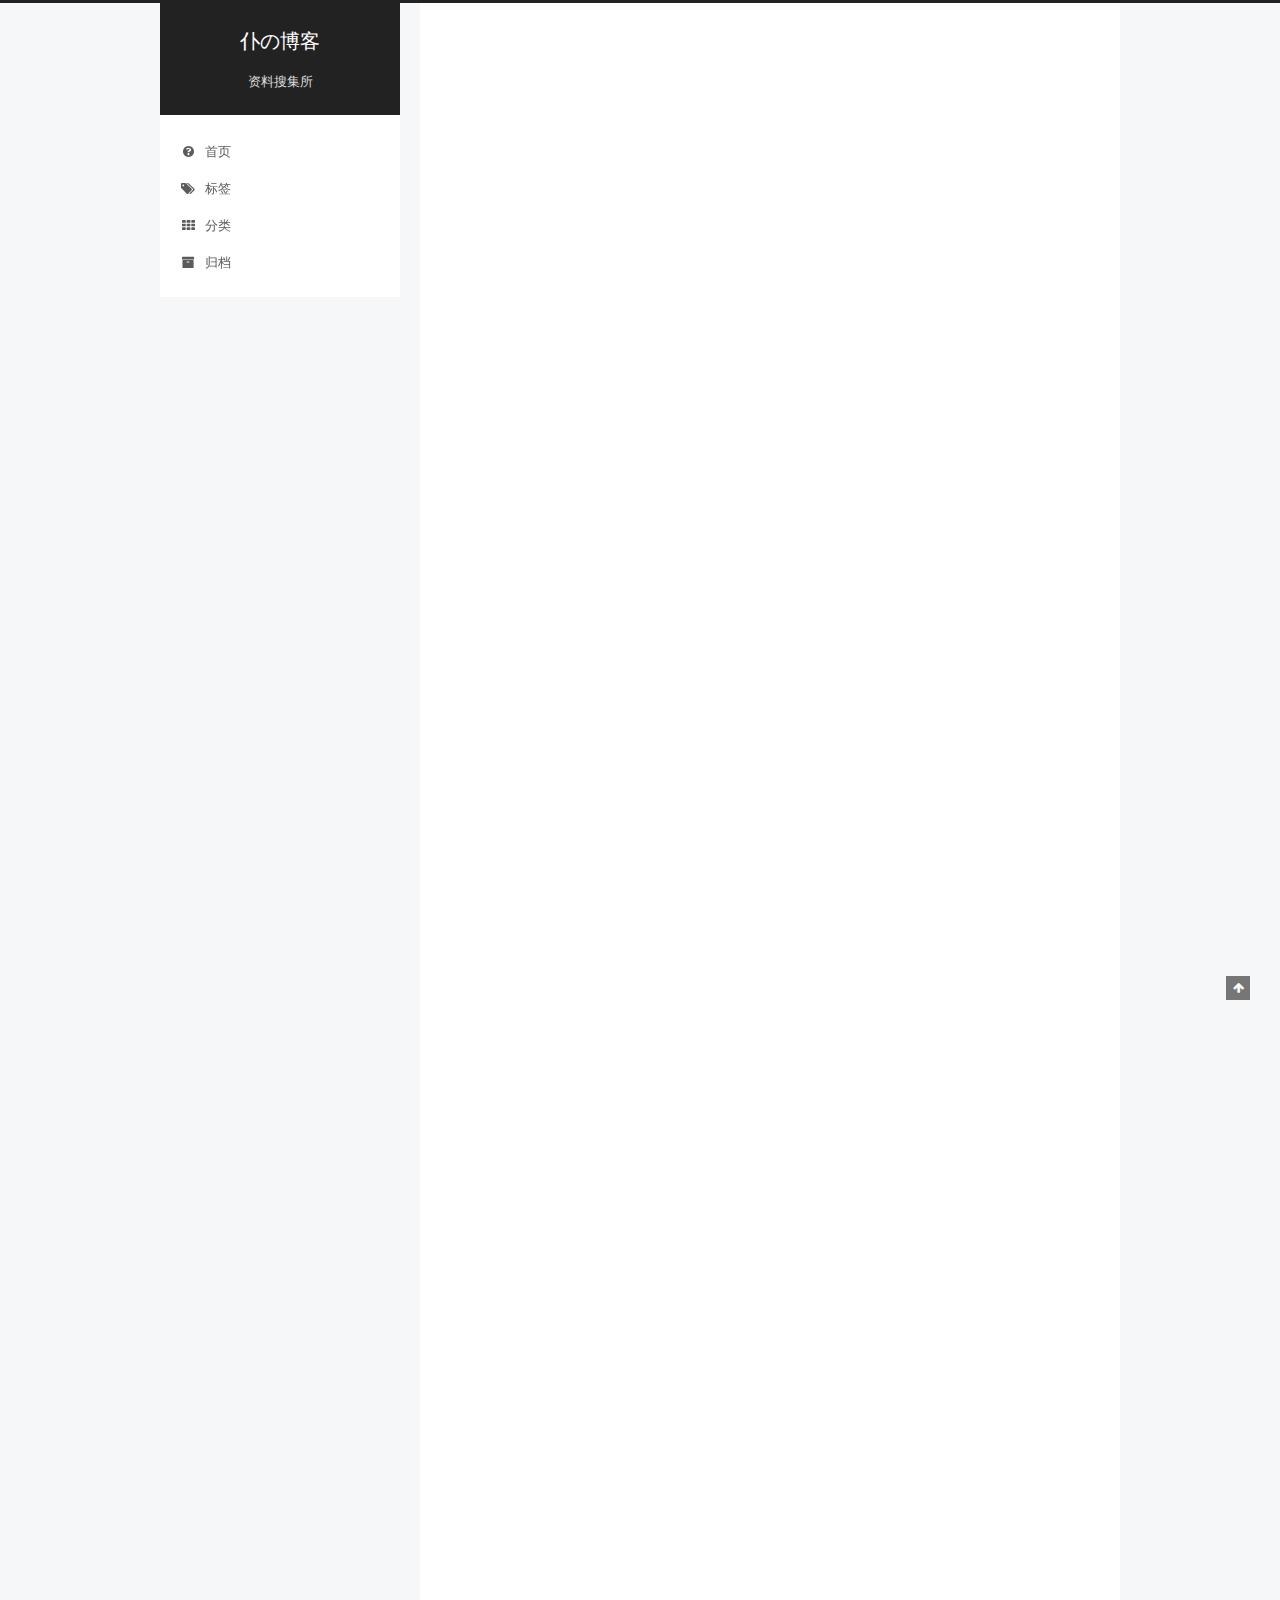
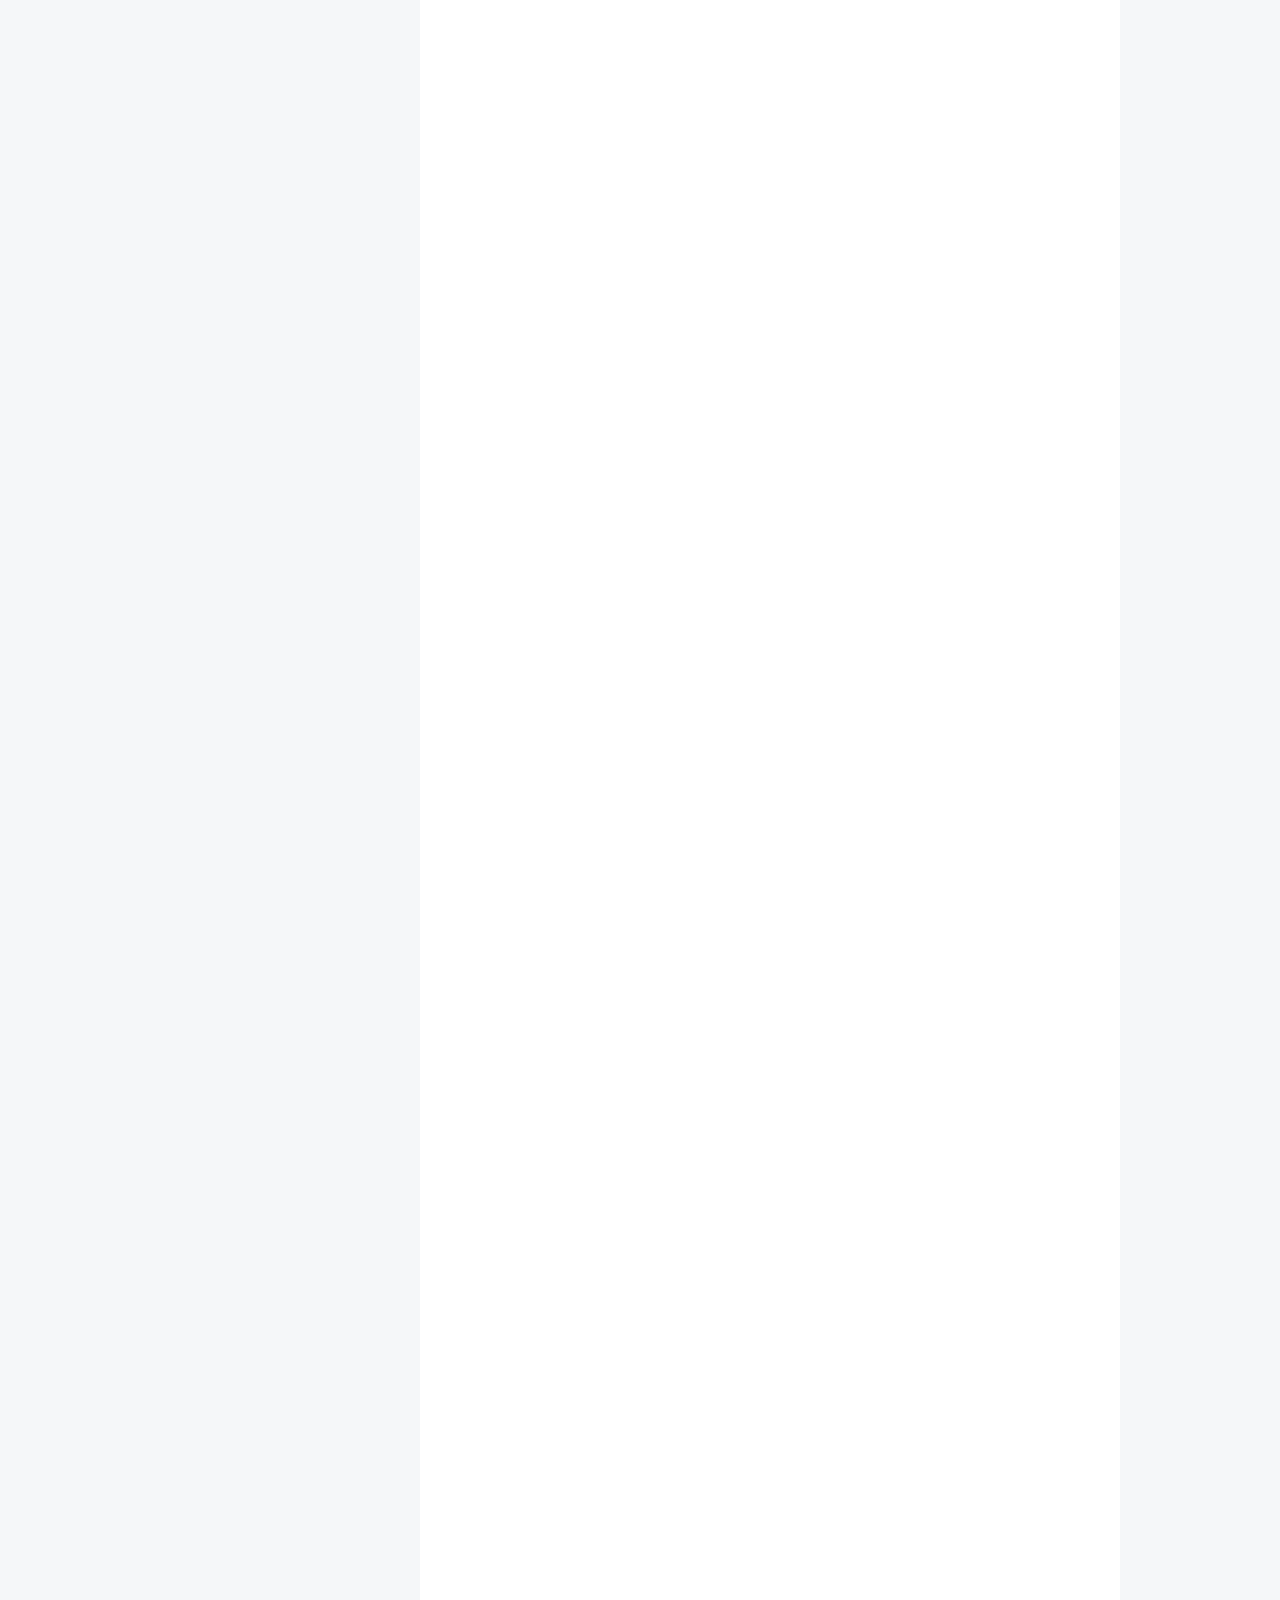
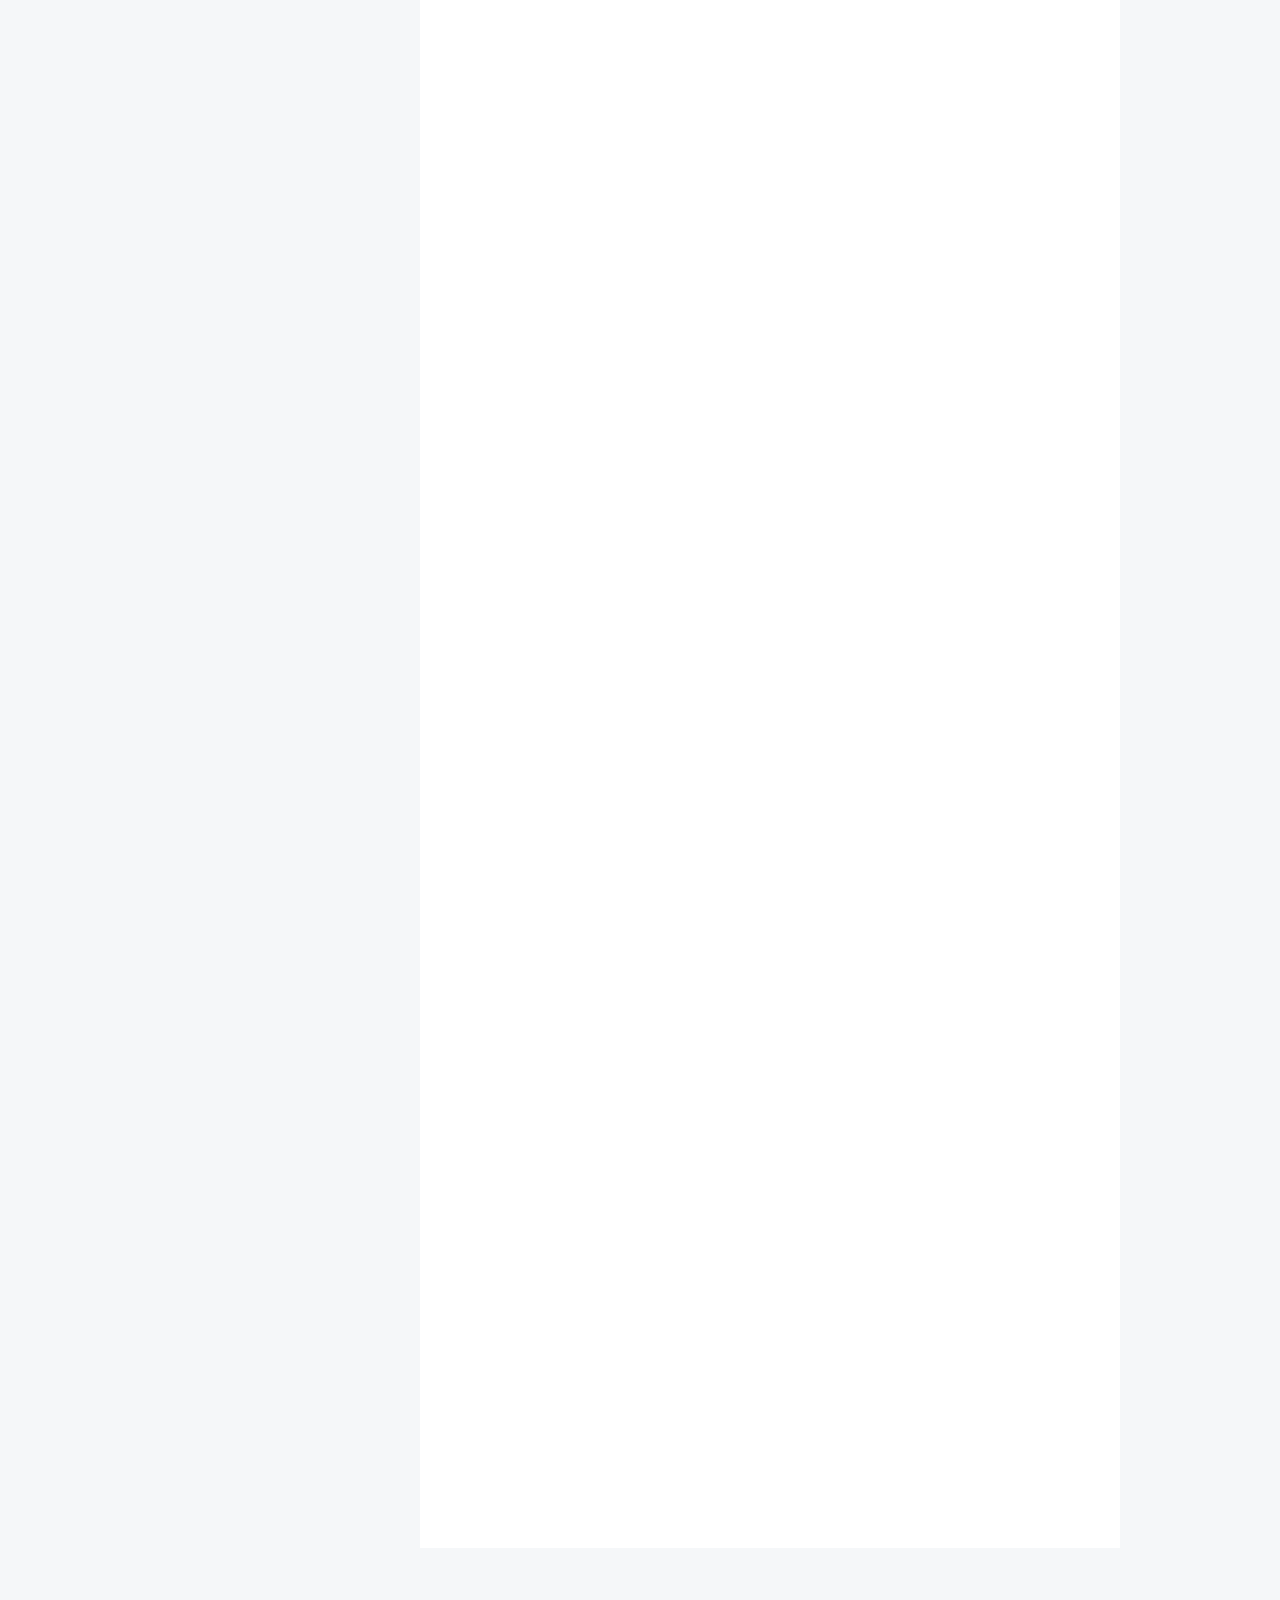
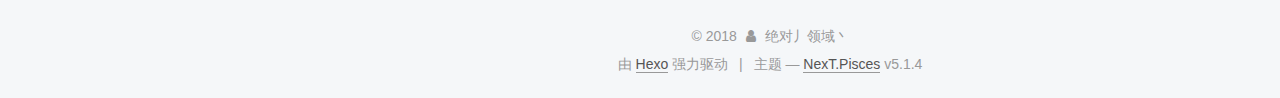
==== commit a471a935: "Site updated: 2018-11-30 00:02:43" ====
--- a/index.html
+++ b/index.html
@@ -345,25 +345,24 @@
       
         
           
-            <p>#HTML</p>
-<p>##Header<br>Lang = “en”<br>表示的语言:<br> en:英语<br>zh-CN:中文<br>UTF-8:约为全语言的字符集<br>GBK:中文<br>GB2312:简体中文<br>BIG5:繁体中文</p>
-<p>##标签<br><figure class="highlight html"><table><tr><td class="gutter"><pre><span class="line">1</span><br><span class="line">2</span><br><span class="line">3</span><br><span class="line">4</span><br><span class="line">5</span><br><span class="line">6</span><br><span class="line">7</span><br><span class="line">8</span><br><span class="line">9</span><br><span class="line">10</span><br><span class="line">11</span><br><span class="line">12</span><br><span class="line">13</span><br><span class="line">14</span><br><span class="line">15</span><br><span class="line">16</span><br><span class="line">17</span><br><span class="line">18</span><br><span class="line">19</span><br><span class="line">20</span><br><span class="line">21</span><br><span class="line">22</span><br><span class="line">23</span><br><span class="line">24</span><br><span class="line">25</span><br><span class="line">26</span><br><span class="line">27</span><br><span class="line">28</span><br><span class="line">29</span><br><span class="line">30</span><br><span class="line">31</span><br><span class="line">32</span><br><span class="line">33</span><br><span class="line">34</span><br><span class="line">35</span><br><span class="line">36</span><br><span class="line">37</span><br><span class="line">38</span><br><span class="line">39</span><br><span class="line">40</span><br><span class="line">41</span><br><span class="line">42</span><br><span class="line">43</span><br><span class="line">44</span><br><span class="line">45</span><br><span class="line">46</span><br><span class="line">47</span><br><span class="line">48</span><br><span class="line">49</span><br><span class="line">50</span><br></pre></td><td class="code"><pre><span class="line"><span class="tag">&lt;<span class="name">h1</span>&gt;</span><span class="tag">&lt;/<span class="name">h1</span>&gt;</span>	标题标签  h1——h6</span><br><span class="line"><span class="tag">&lt;<span class="name">p</span>&gt;</span><span class="tag">&lt;/<span class="name">p</span>&gt;</span>		段落标签</span><br><span class="line"><span class="tag">&lt;<span class="name">br</span>&gt;</span>			换行</span><br><span class="line"><span class="tag">&lt;<span class="name">hr</span>&gt;</span>			水平线</span><br><span class="line"><span class="tag">&lt;<span class="name">strong</span>&gt;</span><span class="tag">&lt;/<span class="name">strong</span>&gt;</span>		加粗（推荐）</span><br><span class="line"><span class="tag">&lt;<span class="name">b</span>&gt;</span><span class="tag">&lt;/<span class="name">b</span>&gt;</span>		加粗</span><br><span class="line"><span class="tag">&lt;<span class="name">em</span>&gt;</span><span class="tag">&lt;/<span class="name">em</span>&gt;</span>		斜体（推荐）</span><br><span class="line"><span class="tag">&lt;<span class="name">i</span>&gt;</span><span class="tag">&lt;/<span class="name">i</span>&gt;</span>			斜体</span><br><span class="line"><span class="tag">&lt;<span class="name">ins</span>&gt;</span><span class="tag">&lt;/<span class="name">ins</span>&gt;</span>		下划线（推荐）</span><br><span class="line"><span class="tag">&lt;<span class="name">u</span>&gt;</span><span class="tag">&lt;/<span class="name">u</span>&gt;</span>			下划线</span><br><span class="line"><span class="tag">&lt;<span class="name">del</span>&gt;</span><span class="tag">&lt;/<span class="name">del</span>&gt;</span>		删除线（推荐）</span><br><span class="line"><span class="tag">&lt;<span class="name">s</span>&gt;</span><span class="tag">&lt;/<span class="name">s</span>&gt;</span>			删除线</span><br><span class="line"><span class="tag">&lt;<span class="name">div</span>&gt;</span><span class="tag">&lt;/<span class="name">div</span>&gt;</span>		盒子</span><br><span class="line"><span class="tag">&lt;<span class="name">span</span>&gt;</span><span class="tag">&lt;/<span class="name">span</span>&gt;</span>	</span><br><span class="line"><span class="comment">&lt;!--XXXX--&gt;</span>		注释  ctrl+/</span><br><span class="line"><span class="tag">&lt;<span class="name">img</span> <span class="attr">src</span> =<span class="string">”</span>  ”&gt;</span>	图片标签</span><br><span class="line">图片标签的属性		alt = “”		破图时图边的提示文字</span><br><span class="line">Title = “”		鼠标悬停显示的文字</span><br><span class="line">width=’’		宽</span><br><span class="line">height=”		高</span><br><span class="line">Border=”		边框</span><br><span class="line"><span class="tag">&lt;<span class="name">a</span> <span class="attr">herf</span>=<span class="string">”#”</span>&gt;</span>XXX<span class="tag">&lt;/<span class="name">a</span>&gt;</span>	超链接</span><br><span class="line"><span class="tag">&lt;<span class="name">a</span> <span class="attr">herf</span>=<span class="string">”id(一个元素的id)”</span>&gt;</span>XXX<span class="tag">&lt;/<span class="name">a</span>&gt;</span> 定位到这个id的地方</span><br><span class="line"><span class="tag">&lt;<span class="name">a</span> <span class="attr">herf</span>=<span class="string">”XXX.rar”</span>&gt;</span>XXX<span class="tag">&lt;/<span class="name">a</span>&gt;</span>  下载</span><br><span class="line">a标签的属性		target = “_self”	当前窗口打开</span><br><span class="line">target = “_blank”	新窗口打开</span><br><span class="line">特殊字符</span><br><span class="line">&amp;lt;  输出<span class="tag">&lt;</span></span><br><span class="line"><span class="tag">&amp;<span class="attr">gt</span>;  输出&gt;</span></span><br><span class="line">&amp;nbsp;	输出 空格</span><br><span class="line">&amp;copy;	输出版权符号©</span><br><span class="line"></span><br><span class="line"><span class="tag">&lt;<span class="name">ul</span>&gt;</span>						无序列表 ul中只能放li</span><br><span class="line"><span class="tag">&lt;<span class="name">li</span>&gt;</span><span class="tag">&lt;/<span class="name">li</span>&gt;</span></span><br><span class="line"><span class="tag">&lt;<span class="name">li</span>&gt;</span><span class="tag">&lt;/<span class="name">li</span>&gt;</span></span><br><span class="line">...</span><br><span class="line"><span class="tag">&lt;/<span class="name">ul</span>&gt;</span></span><br><span class="line"></span><br><span class="line"><span class="tag">&lt;<span class="name">ol</span>&gt;</span>						有序列表 ol中只能放li</span><br><span class="line"><span class="tag">&lt;<span class="name">li</span>&gt;</span><span class="tag">&lt;/<span class="name">li</span>&gt;</span></span><br><span class="line"><span class="tag">&lt;<span class="name">li</span>&gt;</span><span class="tag">&lt;/<span class="name">li</span>&gt;</span></span><br><span class="line">...</span><br><span class="line"><span class="tag">&lt;/<span class="name">ol</span>&gt;</span></span><br><span class="line"></span><br><span class="line"><span class="tag">&lt;<span class="name">dl</span>&gt;</span>						自定义列表 dl只能放dt和dd</span><br><span class="line"><span class="tag">&lt;<span class="name">dt</span>&gt;</span><span class="tag">&lt;/<span class="name">dt</span>&gt;</span></span><br><span class="line"><span class="tag">&lt;<span class="name">dd</span>&gt;</span><span class="tag">&lt;/<span class="name">dd</span>&gt;</span></span><br><span class="line"><span class="tag">&lt;<span class="name">dd</span>&gt;</span><span class="tag">&lt;/<span class="name">dd</span>&gt;</span></span><br><span class="line">...</span><br><span class="line"><span class="tag">&lt;/<span class="name">dl</span>&gt;</span></span><br></pre></td></tr></table></figure></p>
-<p>##表格<br><figure class="highlight html"><table><tr><td class="gutter"><pre><span class="line">1</span><br><span class="line">2</span><br><span class="line">3</span><br><span class="line">4</span><br><span class="line">5</span><br><span class="line">6</span><br><span class="line">7</span><br><span class="line">8</span><br><span class="line">9</span><br><span class="line">10</span><br><span class="line">11</span><br><span class="line">12</span><br><span class="line">13</span><br><span class="line">14</span><br><span class="line">15</span><br><span class="line">16</span><br><span class="line">17</span><br><span class="line">18</span><br><span class="line">19</span><br><span class="line">20</span><br><span class="line">21</span><br><span class="line">22</span><br><span class="line">23</span><br><span class="line">24</span><br></pre></td><td class="code"><pre><span class="line"><span class="tag">&lt;<span class="name">table</span>&gt;</span>							table标签的属性	border=’1’		边框</span><br><span class="line">cellspacing = “0”	格子之间的距离</span><br><span class="line">cellpadding = “X” 表格文字到格子左边的距离</span><br><span class="line"></span><br><span class="line"><span class="tag">&lt;<span class="name">caption</span>&gt;</span>表格标题<span class="tag">&lt;/<span class="name">caption</span>&gt;</span></span><br><span class="line"></span><br><span class="line"><span class="tag">&lt;<span class="name">thead</span>&gt;</span><span class="tag">&lt;/<span class="name">thead</span>&gt;</span>	表格头		</span><br><span class="line"><span class="tag">&lt;<span class="name">tbody</span>&gt;</span>			表格主体</span><br><span class="line"></span><br><span class="line"><span class="tag">&lt;<span class="name">th</span>&gt;</span><span class="tag">&lt;/<span class="name">th</span>&gt;</span>	内容头部</span><br><span class="line"></span><br><span class="line"><span class="tag">&lt;<span class="name">tr</span>&gt;</span>				一行</span><br><span class="line"><span class="tag">&lt;<span class="name">td</span>&gt;</span>...<span class="tag">&lt;/<span class="name">td</span>&gt;</span>		td的个数为每一行的单元格数</span><br><span class="line"><span class="tag">&lt;<span class="name">td</span>&gt;</span>...<span class="tag">&lt;/<span class="name">td</span>&gt;</span>					属性：rowspan = “N” 跨行合并（竖向） N									  占的格子数</span><br><span class="line">...								  colspan = “N” 跨列合并（横向） N为									  占的格子数</span><br><span class="line"><span class="tag">&lt;/<span class="name">tr</span>&gt;</span></span><br><span class="line"><span class="tag">&lt;<span class="name">tr</span>&gt;</span>				一行</span><br><span class="line"><span class="tag">&lt;<span class="name">td</span>&gt;</span>...<span class="tag">&lt;/<span class="name">td</span>&gt;</span></span><br><span class="line"><span class="tag">&lt;<span class="name">td</span>&gt;</span>...<span class="tag">&lt;/<span class="name">td</span>&gt;</span></span><br><span class="line">...	</span><br><span class="line"><span class="tag">&lt;/<span class="name">tr</span>&gt;</span></span><br><span class="line"><span class="tag">&lt;/<span class="name">tbody</span>&gt;</span>	</span><br><span class="line"></span><br><span class="line"><span class="tag">&lt;/<span class="name">table</span>&gt;</span></span><br></pre></td></tr></table></figure></p>
-<p>##表单<br><figure class="highlight html"><table><tr><td class="gutter"><pre><span class="line">1</span><br><span class="line">2</span><br><span class="line">3</span><br><span class="line">4</span><br><span class="line">5</span><br><span class="line">6</span><br><span class="line">7</span><br><span class="line">8</span><br><span class="line">9</span><br><span class="line">10</span><br><span class="line">11</span><br><span class="line">12</span><br><span class="line">13</span><br><span class="line">14</span><br><span class="line">15</span><br><span class="line">16</span><br><span class="line">17</span><br><span class="line">18</span><br><span class="line">19</span><br><span class="line">20</span><br><span class="line">21</span><br><span class="line">22</span><br><span class="line">23</span><br><span class="line">24</span><br><span class="line">25</span><br><span class="line">26</span><br><span class="line">27</span><br></pre></td><td class="code"><pre><span class="line"><span class="tag">&lt;<span class="name">form</span>&gt;</span>						form的属性  action=”接收数据的服务器地址”</span><br><span class="line">method=”传输方式get/post”</span><br><span class="line">name=”...”</span><br><span class="line"><span class="tag">&lt;<span class="name">input</span>	<span class="attr">type</span>=<span class="string">”...</span> ”&gt;</span>					</span><br><span class="line">type=”text”	文本框</span><br><span class="line">type=”password”		密码</span><br><span class="line">type=”radio”		单选框		需要给分组的单选框设置一样的name值</span><br><span class="line">单选框和多选框属性 默认选中 checked=”checked”</span><br><span class="line">type=”checkbox”		多选框</span><br><span class="line">type=”button”			按钮</span><br><span class="line">type=”value”			值（默认文本）</span><br><span class="line">type=”submit”			提交按钮</span><br><span class="line">type=”reset”			重置按钮</span><br><span class="line">type=”image”			图片按钮 要设置 src属性</span><br><span class="line">type=”file”			上传文件 设置multiple属性 可多选		</span><br><span class="line"></span><br><span class="line"><span class="tag">&lt;<span class="name">label</span>  <span class="attr">for</span>= <span class="string">“YY”</span>&gt;</span>XXXX<span class="tag">&lt;/<span class="name">label</span>&gt;</span>	一个功能标签 包裹要设置的内容  增加可点	<span class="tag">&lt;<span class="name">input</span> <span class="attr">...</span> 	<span class="attr">id</span>=<span class="string">”YY”</span>&gt;</span>				击的范围,点击XXXX时光标会停留在id为									YY的表单元素上</span><br><span class="line"></span><br><span class="line"><span class="tag">&lt;<span class="name">textarea</span> <span class="attr">cols</span>=<span class="string">”宽度”</span> <span class="attr">rows</span>=<span class="string">”高度”</span>&gt;</span><span class="tag">&lt;/<span class="name">textarea</span>&gt;</span> 		文本域</span><br><span class="line"></span><br><span class="line"><span class="tag">&lt;<span class="name">select</span>&gt;</span>											下拉菜单</span><br><span class="line"><span class="tag">&lt;<span class="name">option</span>&gt;</span>...<span class="tag">&lt;/<span class="name">option</span>&gt;</span>						属性 默认选中 select=”select”</span><br><span class="line"><span class="tag">&lt;<span class="name">option</span>&gt;</span>...<span class="tag">&lt;/<span class="name">option</span>&gt;</span></span><br><span class="line">...</span><br><span class="line"><span class="tag">&lt;/<span class="name">select</span>&gt;</span></span><br><span class="line"></span><br><span class="line"><span class="tag">&lt;/<span class="name">form</span>&gt;</span></span><br></pre></td></tr></table></figure></p>
-<p>##路径<br>绝对路径 “F:\培训资料\移动web”<br>相对路径 “1.jpg” 或 “./1.jpg”        ./    当前目录    ../返回上一级</p>
-<p>#CSS<br>注释 /<em> 内容 </em>/</p>
+            <h1 id="HTML"><a href="#HTML" class="headerlink" title="HTML"></a>HTML</h1><h2 id="Header"><a href="#Header" class="headerlink" title="Header"></a>Header</h2><p>Lang = “en”<br>表示的语言:<br> en:英语<br>zh-CN:中文<br>UTF-8:约为全语言的字符集<br>GBK:中文<br>GB2312:简体中文<br>BIG5:繁体中文</p>
+<h2 id="标签"><a href="#标签" class="headerlink" title="标签"></a>标签</h2><figure class="highlight html"><table><tr><td class="gutter"><pre><span class="line">1</span><br><span class="line">2</span><br><span class="line">3</span><br><span class="line">4</span><br><span class="line">5</span><br><span class="line">6</span><br><span class="line">7</span><br><span class="line">8</span><br><span class="line">9</span><br><span class="line">10</span><br><span class="line">11</span><br><span class="line">12</span><br><span class="line">13</span><br><span class="line">14</span><br><span class="line">15</span><br><span class="line">16</span><br><span class="line">17</span><br><span class="line">18</span><br><span class="line">19</span><br><span class="line">20</span><br><span class="line">21</span><br><span class="line">22</span><br><span class="line">23</span><br><span class="line">24</span><br><span class="line">25</span><br><span class="line">26</span><br><span class="line">27</span><br><span class="line">28</span><br><span class="line">29</span><br><span class="line">30</span><br><span class="line">31</span><br><span class="line">32</span><br><span class="line">33</span><br><span class="line">34</span><br><span class="line">35</span><br><span class="line">36</span><br><span class="line">37</span><br><span class="line">38</span><br><span class="line">39</span><br><span class="line">40</span><br><span class="line">41</span><br><span class="line">42</span><br><span class="line">43</span><br><span class="line">44</span><br><span class="line">45</span><br><span class="line">46</span><br><span class="line">47</span><br><span class="line">48</span><br><span class="line">49</span><br><span class="line">50</span><br></pre></td><td class="code"><pre><span class="line"><span class="tag">&lt;<span class="name">h1</span>&gt;</span><span class="tag">&lt;/<span class="name">h1</span>&gt;</span>	标题标签  h1——h6</span><br><span class="line"><span class="tag">&lt;<span class="name">p</span>&gt;</span><span class="tag">&lt;/<span class="name">p</span>&gt;</span>		段落标签</span><br><span class="line"><span class="tag">&lt;<span class="name">br</span>&gt;</span>			换行</span><br><span class="line"><span class="tag">&lt;<span class="name">hr</span>&gt;</span>			水平线</span><br><span class="line"><span class="tag">&lt;<span class="name">strong</span>&gt;</span><span class="tag">&lt;/<span class="name">strong</span>&gt;</span>		加粗（推荐）</span><br><span class="line"><span class="tag">&lt;<span class="name">b</span>&gt;</span><span class="tag">&lt;/<span class="name">b</span>&gt;</span>		加粗</span><br><span class="line"><span class="tag">&lt;<span class="name">em</span>&gt;</span><span class="tag">&lt;/<span class="name">em</span>&gt;</span>		斜体（推荐）</span><br><span class="line"><span class="tag">&lt;<span class="name">i</span>&gt;</span><span class="tag">&lt;/<span class="name">i</span>&gt;</span>			斜体</span><br><span class="line"><span class="tag">&lt;<span class="name">ins</span>&gt;</span><span class="tag">&lt;/<span class="name">ins</span>&gt;</span>		下划线（推荐）</span><br><span class="line"><span class="tag">&lt;<span class="name">u</span>&gt;</span><span class="tag">&lt;/<span class="name">u</span>&gt;</span>			下划线</span><br><span class="line"><span class="tag">&lt;<span class="name">del</span>&gt;</span><span class="tag">&lt;/<span class="name">del</span>&gt;</span>		删除线（推荐）</span><br><span class="line"><span class="tag">&lt;<span class="name">s</span>&gt;</span><span class="tag">&lt;/<span class="name">s</span>&gt;</span>			删除线</span><br><span class="line"><span class="tag">&lt;<span class="name">div</span>&gt;</span><span class="tag">&lt;/<span class="name">div</span>&gt;</span>		盒子</span><br><span class="line"><span class="tag">&lt;<span class="name">span</span>&gt;</span><span class="tag">&lt;/<span class="name">span</span>&gt;</span>	</span><br><span class="line"><span class="comment">&lt;!--XXXX--&gt;</span>		注释  ctrl+/</span><br><span class="line"><span class="tag">&lt;<span class="name">img</span> <span class="attr">src</span> =<span class="string">”</span>  ”&gt;</span>	图片标签</span><br><span class="line">图片标签的属性		alt = “”		破图时图边的提示文字</span><br><span class="line">Title = “”		鼠标悬停显示的文字</span><br><span class="line">width=’’		宽</span><br><span class="line">height=”		高</span><br><span class="line">Border=”		边框</span><br><span class="line"><span class="tag">&lt;<span class="name">a</span> <span class="attr">herf</span>=<span class="string">”#”</span>&gt;</span>XXX<span class="tag">&lt;/<span class="name">a</span>&gt;</span>	超链接</span><br><span class="line"><span class="tag">&lt;<span class="name">a</span> <span class="attr">herf</span>=<span class="string">”id(一个元素的id)”</span>&gt;</span>XXX<span class="tag">&lt;/<span class="name">a</span>&gt;</span> 定位到这个id的地方</span><br><span class="line"><span class="tag">&lt;<span class="name">a</span> <span class="attr">herf</span>=<span class="string">”XXX.rar”</span>&gt;</span>XXX<span class="tag">&lt;/<span class="name">a</span>&gt;</span>  下载</span><br><span class="line">a标签的属性		target = “_self”	当前窗口打开</span><br><span class="line">target = “_blank”	新窗口打开</span><br><span class="line">特殊字符</span><br><span class="line">&amp;lt;  输出<span class="tag">&lt;</span></span><br><span class="line"><span class="tag">&amp;<span class="attr">gt</span>;  输出&gt;</span></span><br><span class="line">&amp;nbsp;	输出 空格</span><br><span class="line">&amp;copy;	输出版权符号©</span><br><span class="line"></span><br><span class="line"><span class="tag">&lt;<span class="name">ul</span>&gt;</span>						无序列表 ul中只能放li</span><br><span class="line"><span class="tag">&lt;<span class="name">li</span>&gt;</span><span class="tag">&lt;/<span class="name">li</span>&gt;</span></span><br><span class="line"><span class="tag">&lt;<span class="name">li</span>&gt;</span><span class="tag">&lt;/<span class="name">li</span>&gt;</span></span><br><span class="line">...</span><br><span class="line"><span class="tag">&lt;/<span class="name">ul</span>&gt;</span></span><br><span class="line"></span><br><span class="line"><span class="tag">&lt;<span class="name">ol</span>&gt;</span>						有序列表 ol中只能放li</span><br><span class="line"><span class="tag">&lt;<span class="name">li</span>&gt;</span><span class="tag">&lt;/<span class="name">li</span>&gt;</span></span><br><span class="line"><span class="tag">&lt;<span class="name">li</span>&gt;</span><span class="tag">&lt;/<span class="name">li</span>&gt;</span></span><br><span class="line">...</span><br><span class="line"><span class="tag">&lt;/<span class="name">ol</span>&gt;</span></span><br><span class="line"></span><br><span class="line"><span class="tag">&lt;<span class="name">dl</span>&gt;</span>						自定义列表 dl只能放dt和dd</span><br><span class="line"><span class="tag">&lt;<span class="name">dt</span>&gt;</span><span class="tag">&lt;/<span class="name">dt</span>&gt;</span></span><br><span class="line"><span class="tag">&lt;<span class="name">dd</span>&gt;</span><span class="tag">&lt;/<span class="name">dd</span>&gt;</span></span><br><span class="line"><span class="tag">&lt;<span class="name">dd</span>&gt;</span><span class="tag">&lt;/<span class="name">dd</span>&gt;</span></span><br><span class="line">...</span><br><span class="line"><span class="tag">&lt;/<span class="name">dl</span>&gt;</span></span><br></pre></td></tr></table></figure>
+<h2 id="表格"><a href="#表格" class="headerlink" title="表格"></a>表格</h2><figure class="highlight html"><table><tr><td class="gutter"><pre><span class="line">1</span><br><span class="line">2</span><br><span class="line">3</span><br><span class="line">4</span><br><span class="line">5</span><br><span class="line">6</span><br><span class="line">7</span><br><span class="line">8</span><br><span class="line">9</span><br><span class="line">10</span><br><span class="line">11</span><br><span class="line">12</span><br><span class="line">13</span><br><span class="line">14</span><br><span class="line">15</span><br><span class="line">16</span><br><span class="line">17</span><br><span class="line">18</span><br><span class="line">19</span><br><span class="line">20</span><br><span class="line">21</span><br><span class="line">22</span><br><span class="line">23</span><br><span class="line">24</span><br></pre></td><td class="code"><pre><span class="line"><span class="tag">&lt;<span class="name">table</span>&gt;</span>							table标签的属性	border=’1’		边框</span><br><span class="line">cellspacing = “0”	格子之间的距离</span><br><span class="line">cellpadding = “X” 表格文字到格子左边的距离</span><br><span class="line"></span><br><span class="line"><span class="tag">&lt;<span class="name">caption</span>&gt;</span>表格标题<span class="tag">&lt;/<span class="name">caption</span>&gt;</span></span><br><span class="line"></span><br><span class="line"><span class="tag">&lt;<span class="name">thead</span>&gt;</span><span class="tag">&lt;/<span class="name">thead</span>&gt;</span>	表格头		</span><br><span class="line"><span class="tag">&lt;<span class="name">tbody</span>&gt;</span>			表格主体</span><br><span class="line"></span><br><span class="line"><span class="tag">&lt;<span class="name">th</span>&gt;</span><span class="tag">&lt;/<span class="name">th</span>&gt;</span>	内容头部</span><br><span class="line"></span><br><span class="line"><span class="tag">&lt;<span class="name">tr</span>&gt;</span>				一行</span><br><span class="line"><span class="tag">&lt;<span class="name">td</span>&gt;</span>...<span class="tag">&lt;/<span class="name">td</span>&gt;</span>		td的个数为每一行的单元格数</span><br><span class="line"><span class="tag">&lt;<span class="name">td</span>&gt;</span>...<span class="tag">&lt;/<span class="name">td</span>&gt;</span>					属性：rowspan = “N” 跨行合并（竖向） N									  占的格子数</span><br><span class="line">...								  colspan = “N” 跨列合并（横向） N为									  占的格子数</span><br><span class="line"><span class="tag">&lt;/<span class="name">tr</span>&gt;</span></span><br><span class="line"><span class="tag">&lt;<span class="name">tr</span>&gt;</span>				一行</span><br><span class="line"><span class="tag">&lt;<span class="name">td</span>&gt;</span>...<span class="tag">&lt;/<span class="name">td</span>&gt;</span></span><br><span class="line"><span class="tag">&lt;<span class="name">td</span>&gt;</span>...<span class="tag">&lt;/<span class="name">td</span>&gt;</span></span><br><span class="line">...	</span><br><span class="line"><span class="tag">&lt;/<span class="name">tr</span>&gt;</span></span><br><span class="line"><span class="tag">&lt;/<span class="name">tbody</span>&gt;</span>	</span><br><span class="line"></span><br><span class="line"><span class="tag">&lt;/<span class="name">table</span>&gt;</span></span><br></pre></td></tr></table></figure>
+<h2 id="表单"><a href="#表单" class="headerlink" title="表单"></a>表单</h2><figure class="highlight html"><table><tr><td class="gutter"><pre><span class="line">1</span><br><span class="line">2</span><br><span class="line">3</span><br><span class="line">4</span><br><span class="line">5</span><br><span class="line">6</span><br><span class="line">7</span><br><span class="line">8</span><br><span class="line">9</span><br><span class="line">10</span><br><span class="line">11</span><br><span class="line">12</span><br><span class="line">13</span><br><span class="line">14</span><br><span class="line">15</span><br><span class="line">16</span><br><span class="line">17</span><br><span class="line">18</span><br><span class="line">19</span><br><span class="line">20</span><br><span class="line">21</span><br><span class="line">22</span><br><span class="line">23</span><br><span class="line">24</span><br><span class="line">25</span><br><span class="line">26</span><br><span class="line">27</span><br></pre></td><td class="code"><pre><span class="line"><span class="tag">&lt;<span class="name">form</span>&gt;</span>						form的属性  action=”接收数据的服务器地址”</span><br><span class="line">method=”传输方式get/post”</span><br><span class="line">name=”...”</span><br><span class="line"><span class="tag">&lt;<span class="name">input</span>	<span class="attr">type</span>=<span class="string">”...</span> ”&gt;</span>					</span><br><span class="line">type=”text”	文本框</span><br><span class="line">type=”password”		密码</span><br><span class="line">type=”radio”		单选框		需要给分组的单选框设置一样的name值</span><br><span class="line">单选框和多选框属性 默认选中 checked=”checked”</span><br><span class="line">type=”checkbox”		多选框</span><br><span class="line">type=”button”			按钮</span><br><span class="line">type=”value”			值（默认文本）</span><br><span class="line">type=”submit”			提交按钮</span><br><span class="line">type=”reset”			重置按钮</span><br><span class="line">type=”image”			图片按钮 要设置 src属性</span><br><span class="line">type=”file”			上传文件 设置multiple属性 可多选		</span><br><span class="line"></span><br><span class="line"><span class="tag">&lt;<span class="name">label</span>  <span class="attr">for</span>= <span class="string">“YY”</span>&gt;</span>XXXX<span class="tag">&lt;/<span class="name">label</span>&gt;</span>	一个功能标签 包裹要设置的内容  增加可点	<span class="tag">&lt;<span class="name">input</span> <span class="attr">...</span> 	<span class="attr">id</span>=<span class="string">”YY”</span>&gt;</span>				击的范围,点击XXXX时光标会停留在id为									YY的表单元素上</span><br><span class="line"></span><br><span class="line"><span class="tag">&lt;<span class="name">textarea</span> <span class="attr">cols</span>=<span class="string">”宽度”</span> <span class="attr">rows</span>=<span class="string">”高度”</span>&gt;</span><span class="tag">&lt;/<span class="name">textarea</span>&gt;</span> 		文本域</span><br><span class="line"></span><br><span class="line"><span class="tag">&lt;<span class="name">select</span>&gt;</span>											下拉菜单</span><br><span class="line"><span class="tag">&lt;<span class="name">option</span>&gt;</span>...<span class="tag">&lt;/<span class="name">option</span>&gt;</span>						属性 默认选中 select=”select”</span><br><span class="line"><span class="tag">&lt;<span class="name">option</span>&gt;</span>...<span class="tag">&lt;/<span class="name">option</span>&gt;</span></span><br><span class="line">...</span><br><span class="line"><span class="tag">&lt;/<span class="name">select</span>&gt;</span></span><br><span class="line"></span><br><span class="line"><span class="tag">&lt;/<span class="name">form</span>&gt;</span></span><br></pre></td></tr></table></figure>
+<h2 id="路径"><a href="#路径" class="headerlink" title="路径"></a>路径</h2><p>绝对路径 “F:\培训资料\移动web”<br>相对路径 “1.jpg” 或 “./1.jpg”        ./    当前目录    ../返回上一级</p>
+<h1 id="CSS"><a href="#CSS" class="headerlink" title="CSS"></a>CSS</h1><p>注释 /<em> 内容 </em>/</p>
 <p>书写格式</p>
 <p>选择器{<br>属性：值；<br>属性：值；<br>…<br>}</p>
 <p>引入外部css文件 在header中</p>
 <link rel="”stylesheet”" href="”路径”">
 
-<p>##字体属性<br>font-size:      npx;    字体大小<br>font-weight : normal(正常) / lighter(细) / bold(粗) / bolder(更粗) / 100 / 400 / 600 / 900 字体粗细<br>font-style : normal(普通) / italic(斜体)        字体风格<br>font-family : ‘microsoft yahei’(微软雅黑) / ‘simsun’(宋体)    字体类型<br>color : 颜色值 ‘颜色单词’ / ’#00aa00’ / ’rgb(255,0,0)’ / ‘rgba(255,0,0,.5)’<br>简写<br>font  :  font-style  font-weight  font-size  font-family;</p>
+<h2 id="字体属性"><a href="#字体属性" class="headerlink" title="字体属性"></a>字体属性</h2><p>font-size:      npx;    字体大小<br>font-weight : normal(正常) / lighter(细) / bold(粗) / bolder(更粗) / 100 / 400 / 600 / 900 字体粗细<br>font-style : normal(普通) / italic(斜体)        字体风格<br>font-family : ‘microsoft yahei’(微软雅黑) / ‘simsun’(宋体)    字体类型<br>color : 颜色值 ‘颜色单词’ / ’#00aa00’ / ’rgb(255,0,0)’ / ‘rgba(255,0,0,.5)’<br>简写<br>font  :  font-style  font-weight  font-size  font-family;</p>
 <p>获取字体的编码 console 中输入 escape(“字体”) 如 escape(“宋体” )可得到宋体的编码   %u换成 \</p>
-<p>##选择器<br>标签选择器  标签{…}<br>类选择器(class = “类名”)    .类名{…}<br>id选择器 id=”id名”        #id名{…}<br>id 类名 命名规则<br>1、数字、字母、下划线、短横线<br>2、不能以数字开头<br>3、不能用短横线和短横线加数字开头<br>建议的命名规则<br>驼峰命名法 如（userName）</p>
+<h2 id="选择器"><a href="#选择器" class="headerlink" title="选择器"></a>选择器</h2><p>标签选择器  标签{…}<br>类选择器(class = “类名”)    .类名{…}<br>id选择器 id=”id名”        #id名{…}<br>id 类名 命名规则<br>1、数字、字母、下划线、短横线<br>2、不能以数字开头<br>3、不能用短横线和短横线加数字开头<br>建议的命名规则<br>驼峰命名法 如（userName）</p>
 <p>通配符选择器  *{…}</p>
 <p>后代选择器 选择器1 选择器2 选择器3 … {…}<br>子代选择器 选择器1&gt;选择器2&gt;选择器3…{…}<br>并集选择器 选择器1,选择器2,选择器3,…{…}<br>交集选择器 选择器1选择2选择器3…{…}<br>伪类选择器<br>选择器:link  本身,正常状态 （只对a有效）<br>选择器:visited  访问过的 （只对a有效）<br>选择器:hover       悬停状态 （对所有元素都有效）<br>选择器:active  点击时（瞬间，或者不松开鼠标） （对所有元素都有效）</p>
 <p>选择器:first-child        第一个元素<br>选择器:last-child      最后一个元素<br>选择器:nth-child(n)    第n个元素    n还可以为 odd(奇数) even(偶数) 3n-1(2,5,8..)<br>选择器:nth-last-child(n) 倒数第n个元素</p>
-<p>##文本<br>文本水平对齐方式 text-align : left(左) center(中) right(右)<br>文本首行缩进 text-indent :2em ;            首行缩进2个字符  em：一个相对长度单位<br>文本修饰线  text-decoration: underline(下划线)  overline(上划线)  line-through (中划线)                none(去掉修饰线)</p>
+<h2 id="文本"><a href="#文本" class="headerlink" title="文本"></a>文本</h2><p>文本水平对齐方式 text-align : left(左) center(中) right(右)<br>文本首行缩进 text-indent :2em ;            首行缩进2个字符  em：一个相对长度单位<br>文本修饰线  text-decoration: underline(下划线)  overline(上划线)  line-through (中划线)                none(去掉修饰线)</p>
 
           
         
--- a/css/main.css
+++ b/css/main.css
@@ -1823,7 +1823,7 @@
   width: 4px;
   height: 4px;
   border-radius: 50%;
-  background: #ffff3c;
+  background: #da41ff;
 }
 .links-of-blogroll {
   font-size: 13px;
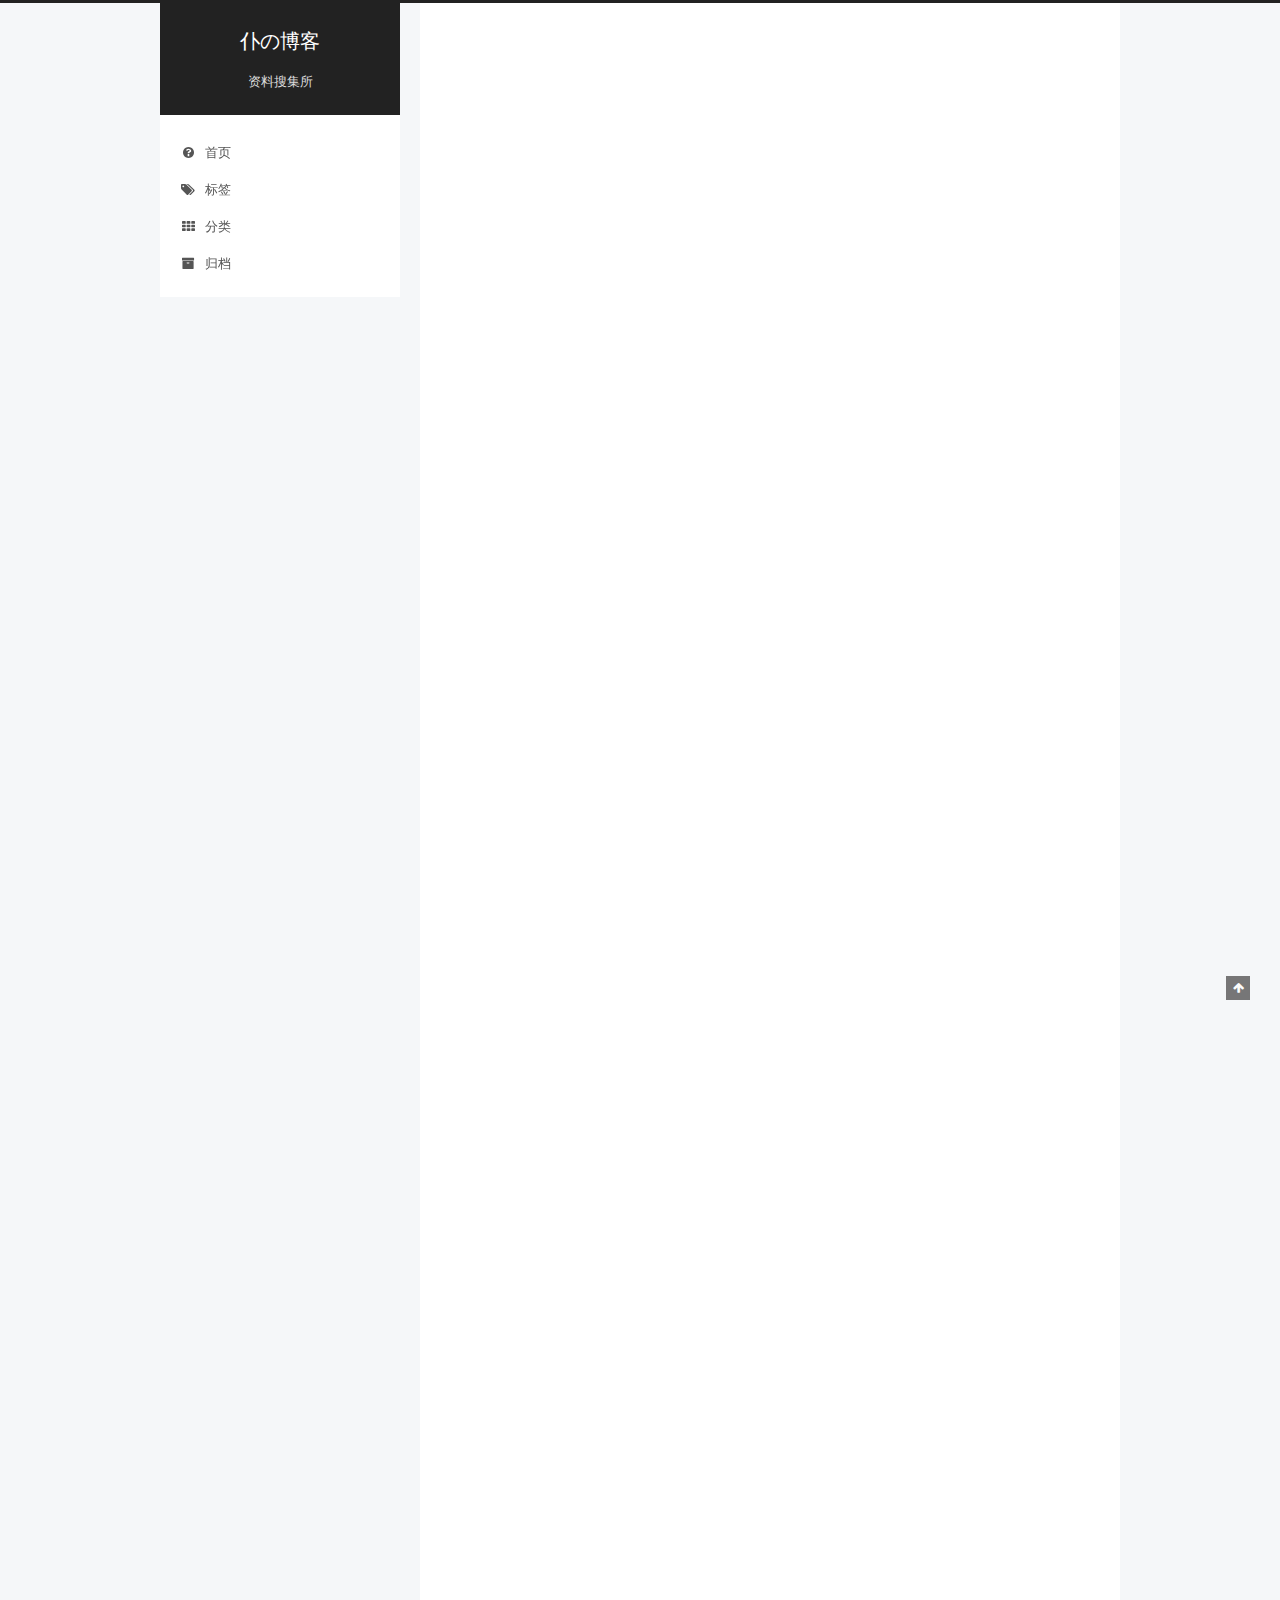
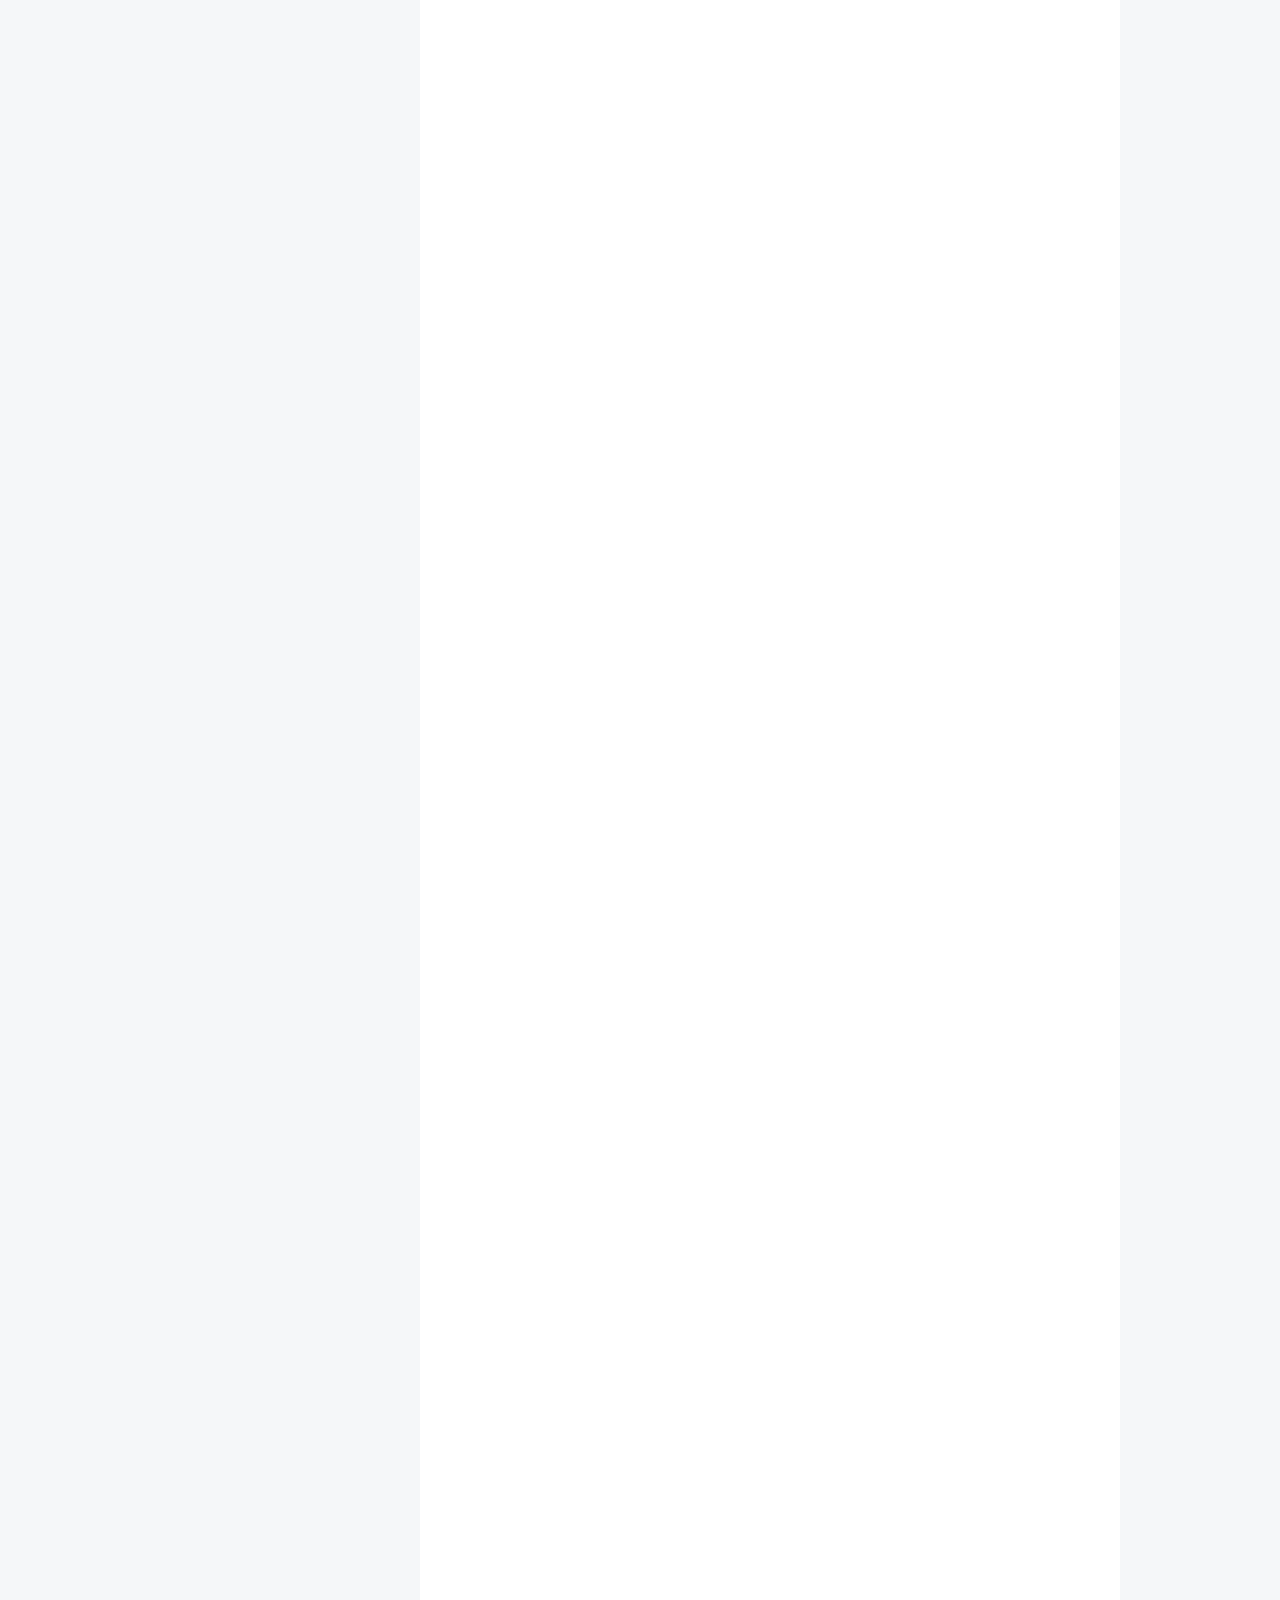
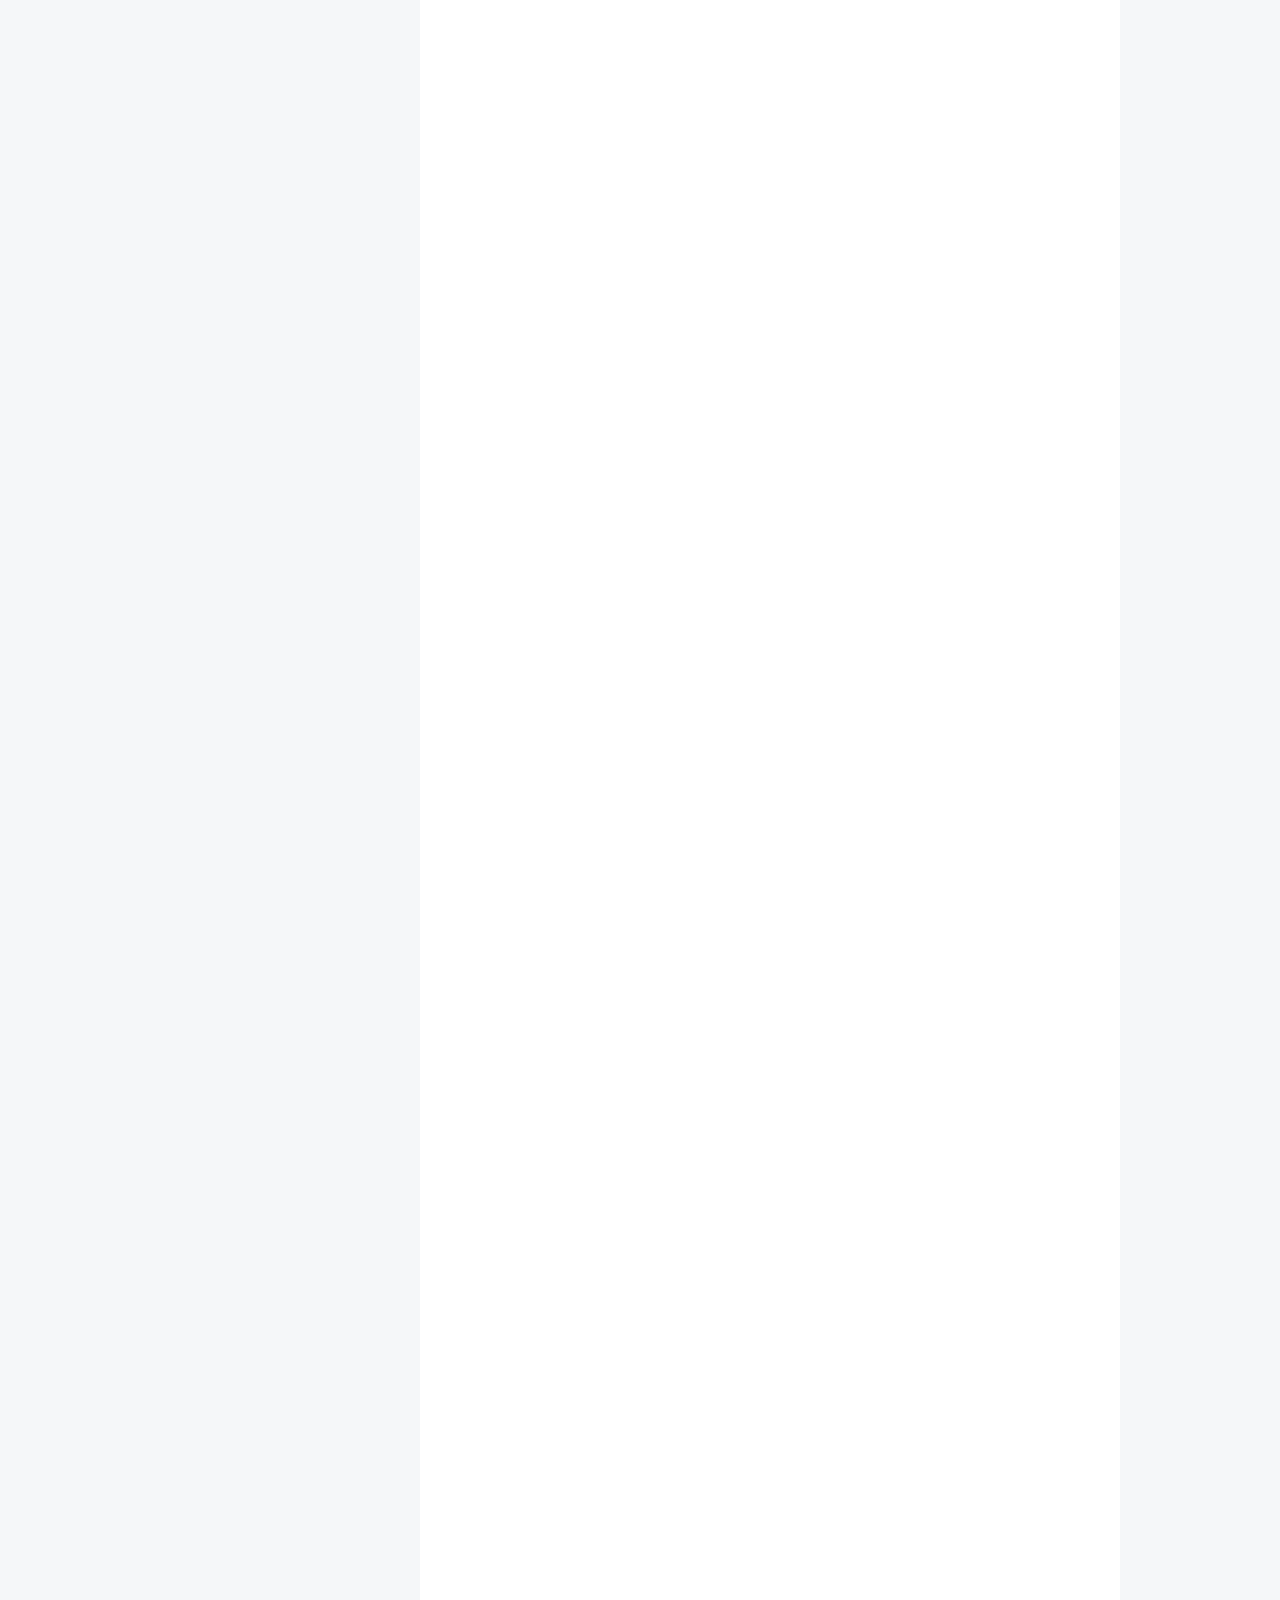
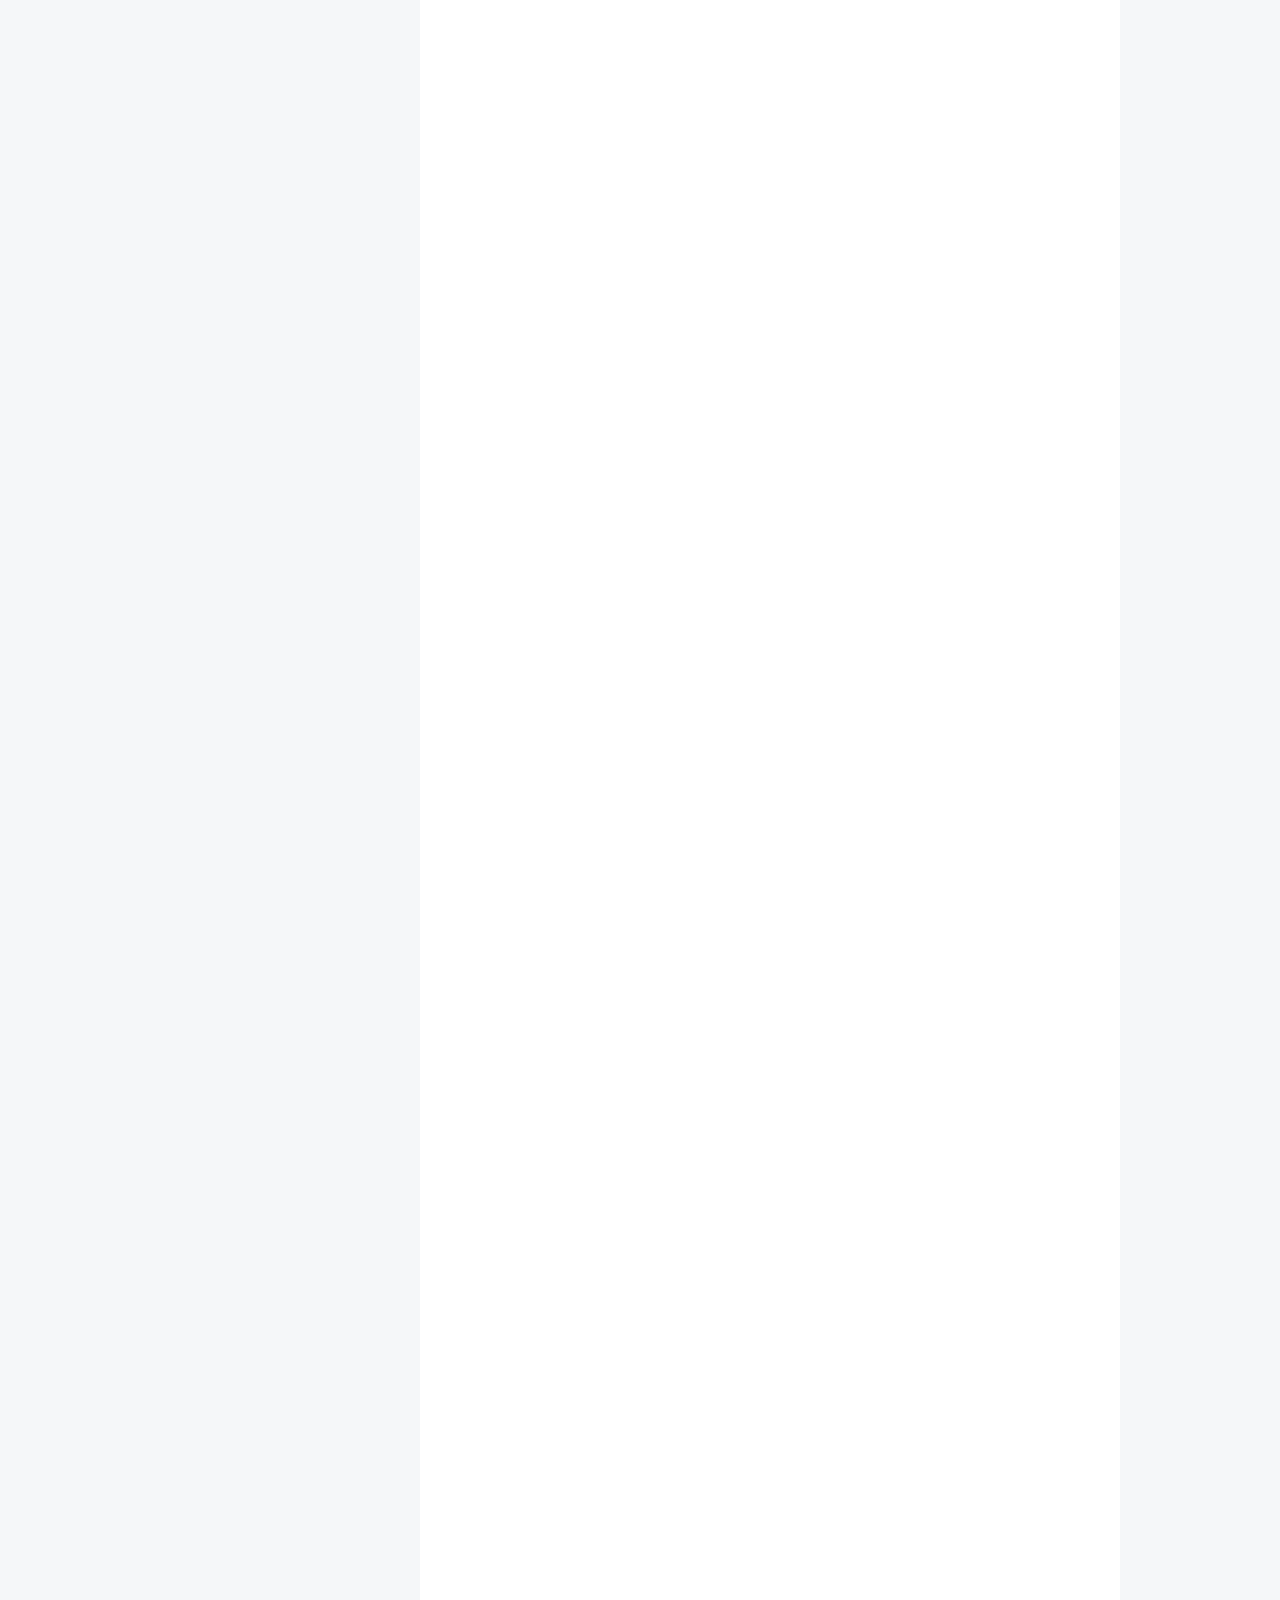
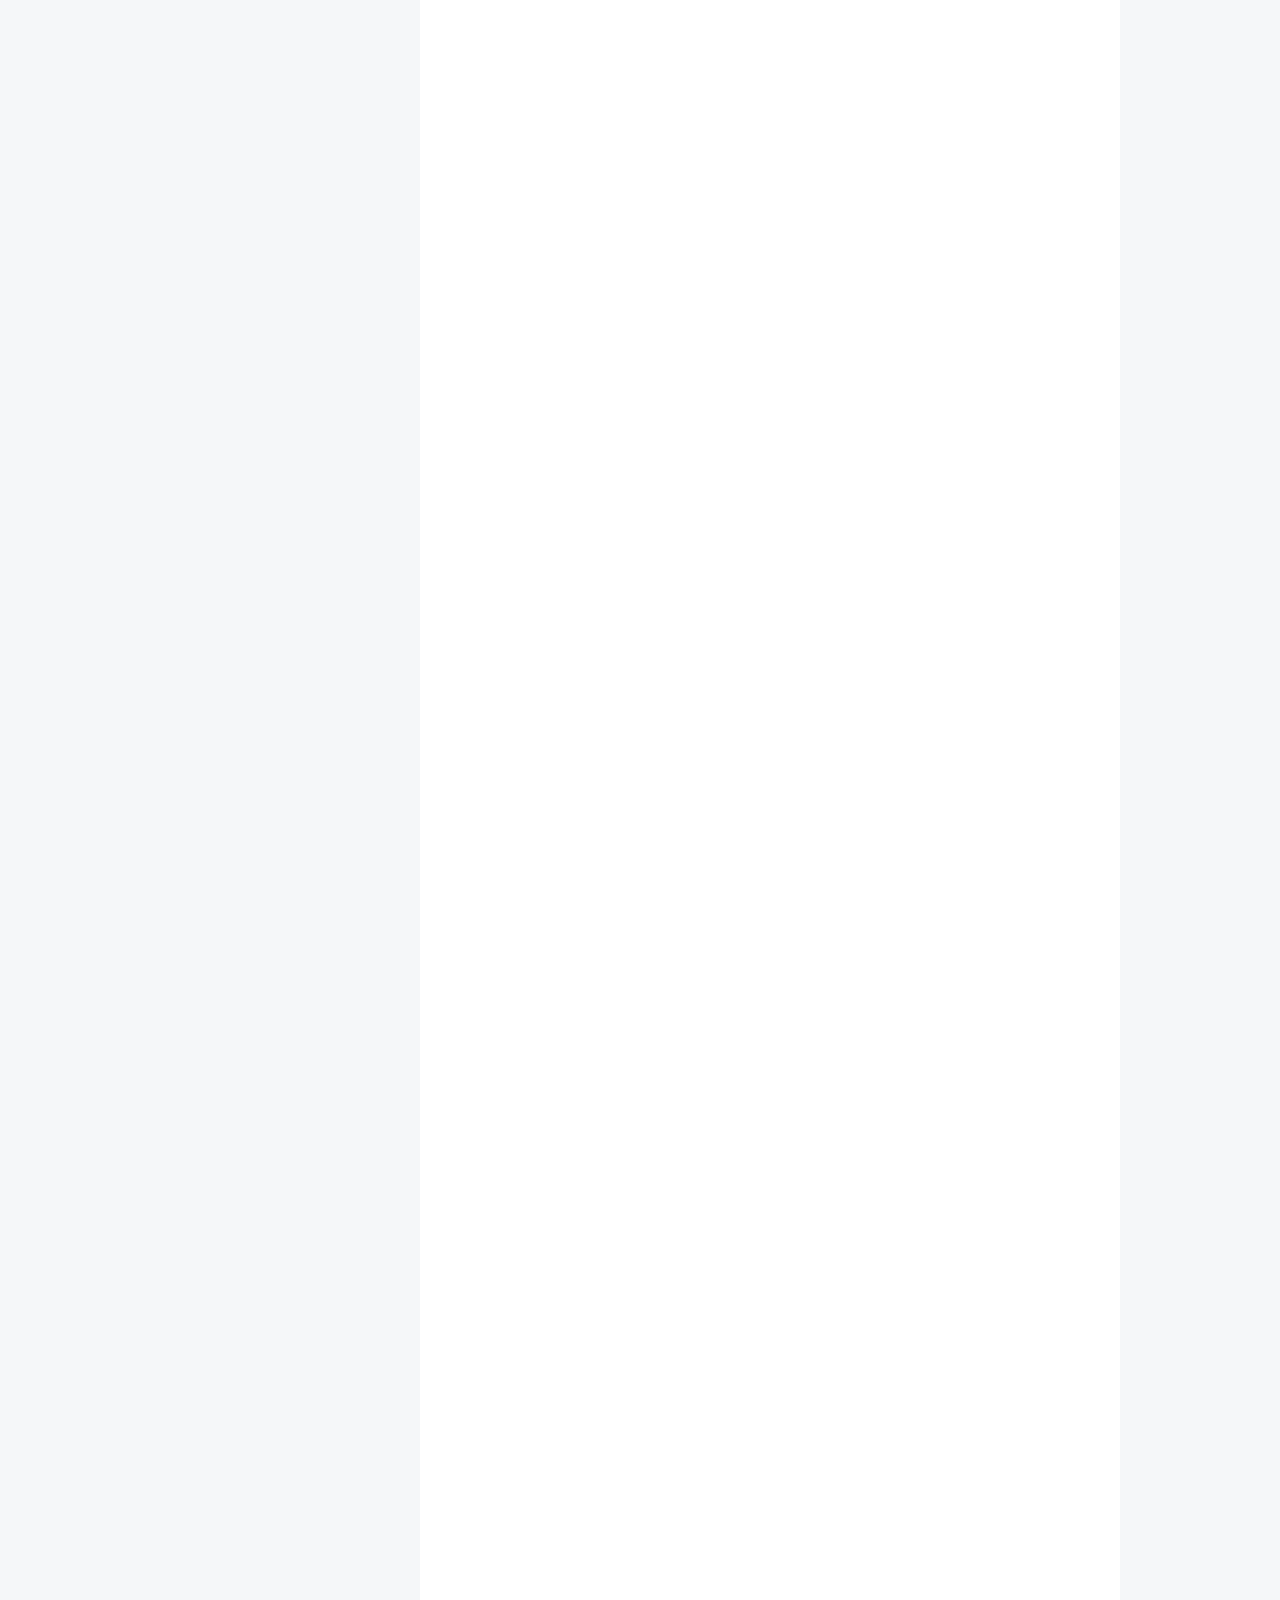
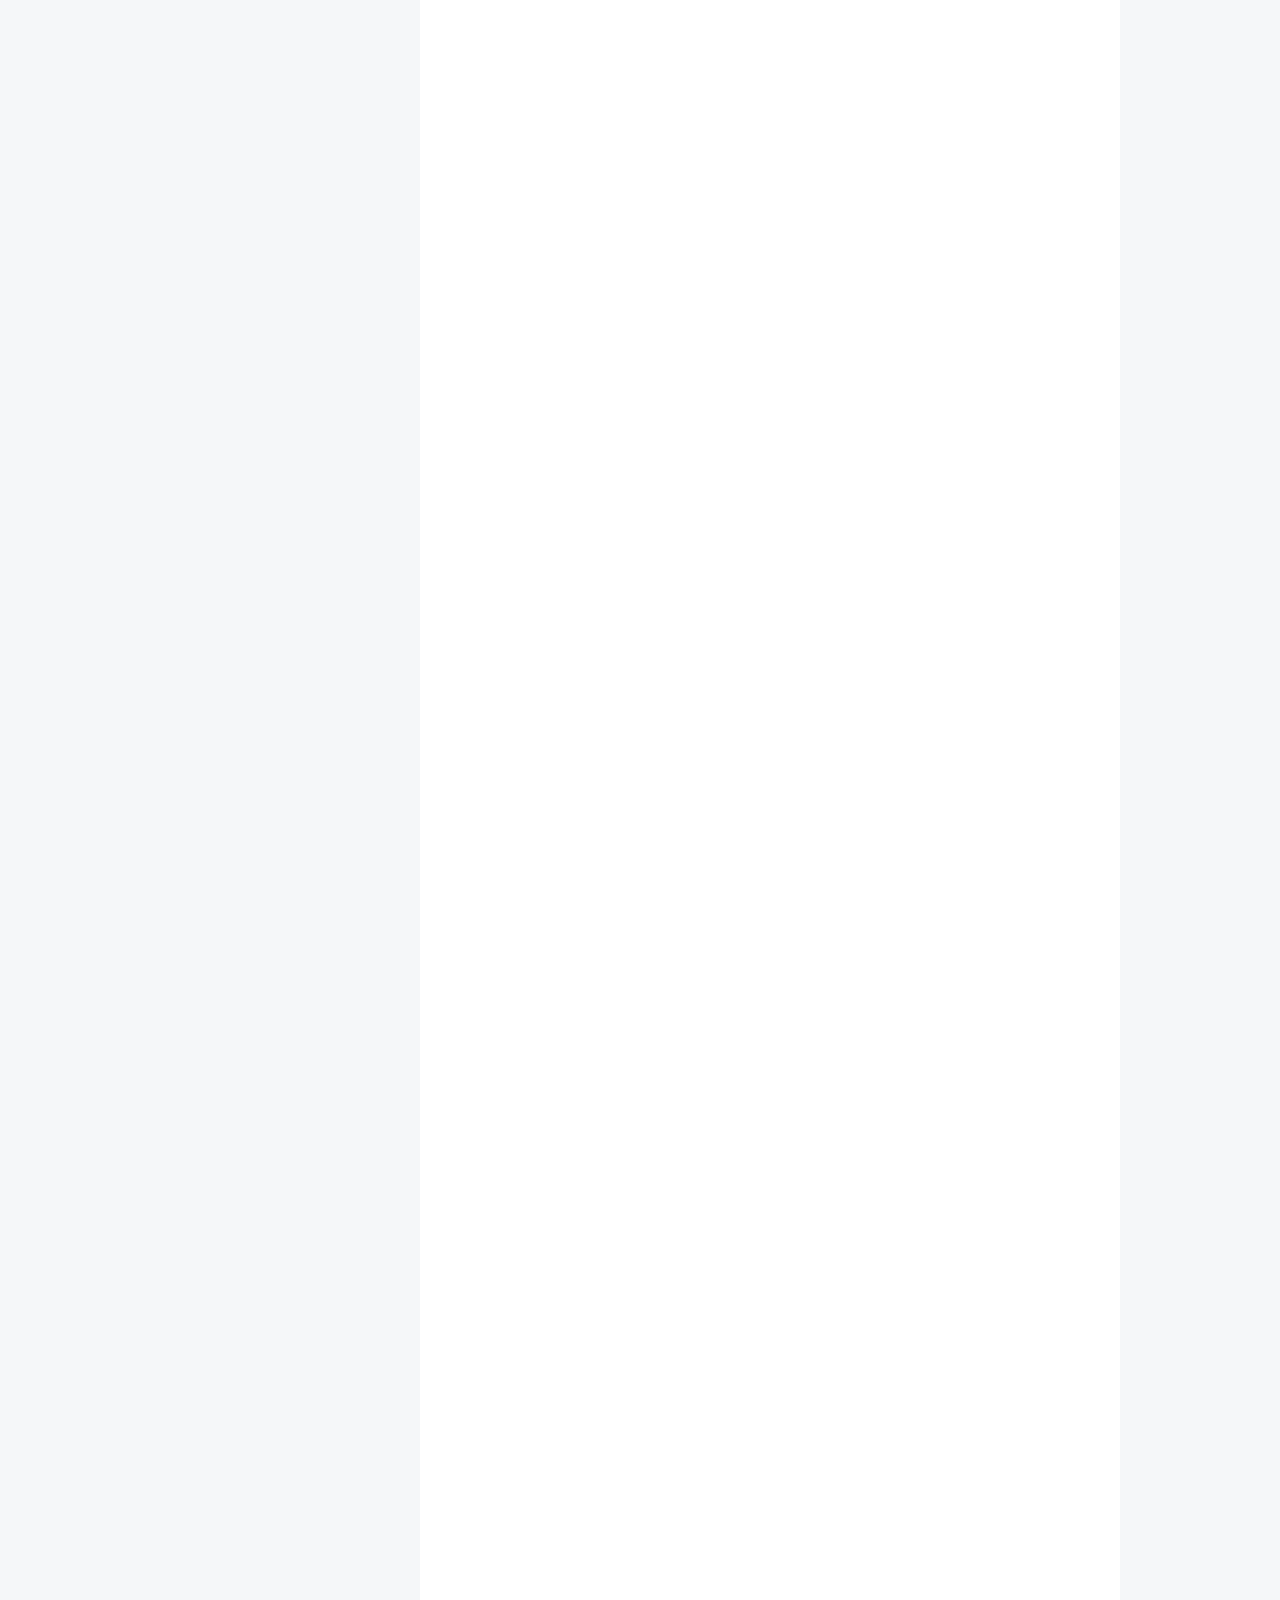
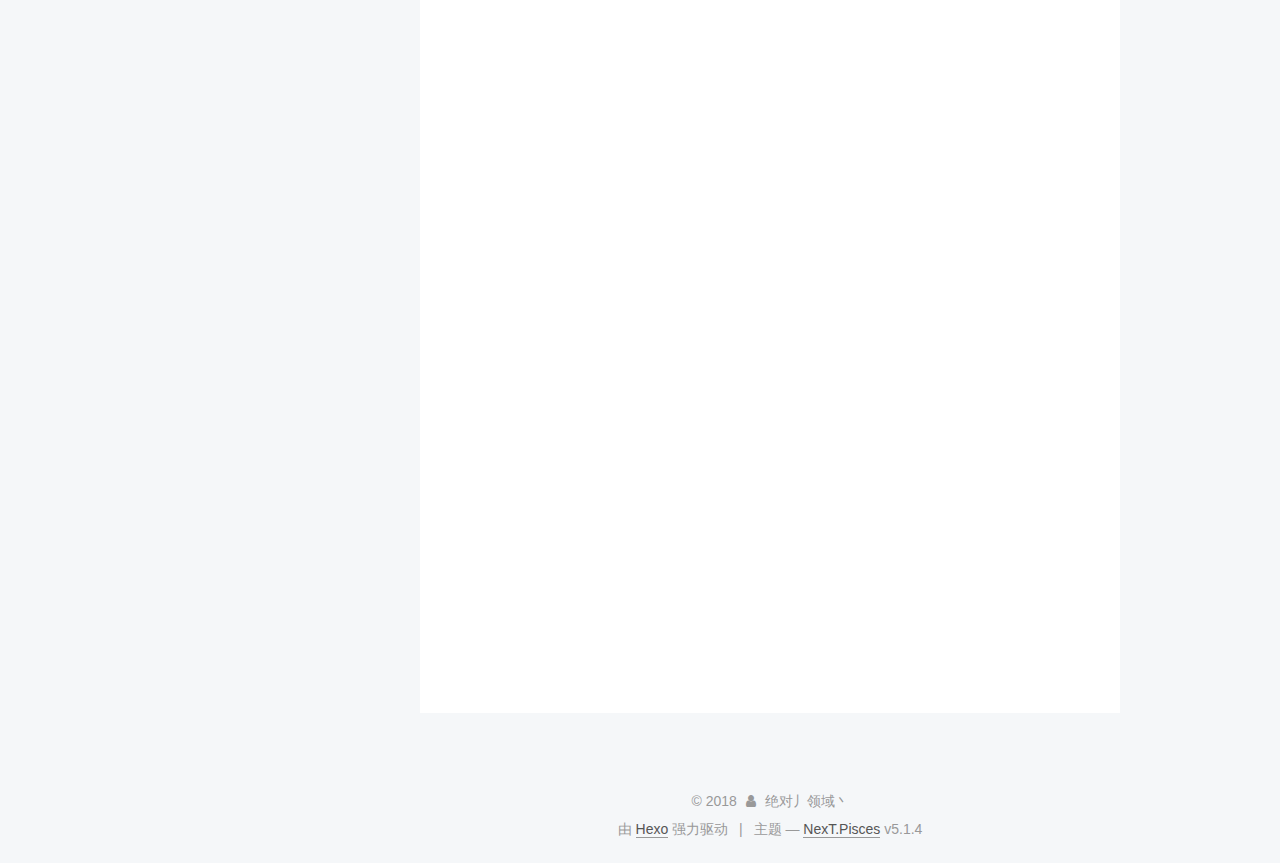
==== commit 52be91ba: "Site updated: 2018-12-01 21:51:01" ====
--- a/index.html
+++ b/index.html
@@ -252,7 +252,7 @@
   
   
   <div class="post-block">
-    <link itemprop="mainEntityOfPage" href="http://yoursite.com/2018/11/29/HTML+CSS/">
+    <link itemprop="mainEntityOfPage" href="http://yoursite.com/2018/12/01/CSS/">
 
     <span hidden itemprop="author" itemscope="" itemtype="http://schema.org/Person">
       <meta itemprop="name" content="绝对丿领域丶">
@@ -271,7 +271,7 @@
         
           <h1 class="post-title" itemprop="name headline">
                 
-                <a class="post-title-link" href="/2018/11/29/HTML+CSS/" itemprop="url">html</a></h1>
+                <a class="post-title-link" href="/2018/12/01/CSS/" itemprop="url">css</a></h1>
         
 
         <div class="post-meta">
@@ -283,8 +283,8 @@
               
                 <span class="post-meta-item-text">发表于</span>
               
-              <time title="创建于" itemprop="dateCreated datePublished" datetime="2018-11-29T00:00:00+08:00">
-                2018-11-29
+              <time title="创建于" itemprop="dateCreated datePublished" datetime="2018-12-01T00:00:00+08:00">
+                2018-12-01
               </time>
             
 
@@ -345,24 +345,185 @@
       
         
           
-            <h1 id="HTML"><a href="#HTML" class="headerlink" title="HTML"></a>HTML</h1><h2 id="Header"><a href="#Header" class="headerlink" title="Header"></a>Header</h2><p>Lang = “en”<br>表示的语言:<br> en:英语<br>zh-CN:中文<br>UTF-8:约为全语言的字符集<br>GBK:中文<br>GB2312:简体中文<br>BIG5:繁体中文</p>
-<h2 id="标签"><a href="#标签" class="headerlink" title="标签"></a>标签</h2><figure class="highlight html"><table><tr><td class="gutter"><pre><span class="line">1</span><br><span class="line">2</span><br><span class="line">3</span><br><span class="line">4</span><br><span class="line">5</span><br><span class="line">6</span><br><span class="line">7</span><br><span class="line">8</span><br><span class="line">9</span><br><span class="line">10</span><br><span class="line">11</span><br><span class="line">12</span><br><span class="line">13</span><br><span class="line">14</span><br><span class="line">15</span><br><span class="line">16</span><br><span class="line">17</span><br><span class="line">18</span><br><span class="line">19</span><br><span class="line">20</span><br><span class="line">21</span><br><span class="line">22</span><br><span class="line">23</span><br><span class="line">24</span><br><span class="line">25</span><br><span class="line">26</span><br><span class="line">27</span><br><span class="line">28</span><br><span class="line">29</span><br><span class="line">30</span><br><span class="line">31</span><br><span class="line">32</span><br><span class="line">33</span><br><span class="line">34</span><br><span class="line">35</span><br><span class="line">36</span><br><span class="line">37</span><br><span class="line">38</span><br><span class="line">39</span><br><span class="line">40</span><br><span class="line">41</span><br><span class="line">42</span><br><span class="line">43</span><br><span class="line">44</span><br><span class="line">45</span><br><span class="line">46</span><br><span class="line">47</span><br><span class="line">48</span><br><span class="line">49</span><br><span class="line">50</span><br></pre></td><td class="code"><pre><span class="line"><span class="tag">&lt;<span class="name">h1</span>&gt;</span><span class="tag">&lt;/<span class="name">h1</span>&gt;</span>	标题标签  h1——h6</span><br><span class="line"><span class="tag">&lt;<span class="name">p</span>&gt;</span><span class="tag">&lt;/<span class="name">p</span>&gt;</span>		段落标签</span><br><span class="line"><span class="tag">&lt;<span class="name">br</span>&gt;</span>			换行</span><br><span class="line"><span class="tag">&lt;<span class="name">hr</span>&gt;</span>			水平线</span><br><span class="line"><span class="tag">&lt;<span class="name">strong</span>&gt;</span><span class="tag">&lt;/<span class="name">strong</span>&gt;</span>		加粗（推荐）</span><br><span class="line"><span class="tag">&lt;<span class="name">b</span>&gt;</span><span class="tag">&lt;/<span class="name">b</span>&gt;</span>		加粗</span><br><span class="line"><span class="tag">&lt;<span class="name">em</span>&gt;</span><span class="tag">&lt;/<span class="name">em</span>&gt;</span>		斜体（推荐）</span><br><span class="line"><span class="tag">&lt;<span class="name">i</span>&gt;</span><span class="tag">&lt;/<span class="name">i</span>&gt;</span>			斜体</span><br><span class="line"><span class="tag">&lt;<span class="name">ins</span>&gt;</span><span class="tag">&lt;/<span class="name">ins</span>&gt;</span>		下划线（推荐）</span><br><span class="line"><span class="tag">&lt;<span class="name">u</span>&gt;</span><span class="tag">&lt;/<span class="name">u</span>&gt;</span>			下划线</span><br><span class="line"><span class="tag">&lt;<span class="name">del</span>&gt;</span><span class="tag">&lt;/<span class="name">del</span>&gt;</span>		删除线（推荐）</span><br><span class="line"><span class="tag">&lt;<span class="name">s</span>&gt;</span><span class="tag">&lt;/<span class="name">s</span>&gt;</span>			删除线</span><br><span class="line"><span class="tag">&lt;<span class="name">div</span>&gt;</span><span class="tag">&lt;/<span class="name">div</span>&gt;</span>		盒子</span><br><span class="line"><span class="tag">&lt;<span class="name">span</span>&gt;</span><span class="tag">&lt;/<span class="name">span</span>&gt;</span>	</span><br><span class="line"><span class="comment">&lt;!--XXXX--&gt;</span>		注释  ctrl+/</span><br><span class="line"><span class="tag">&lt;<span class="name">img</span> <span class="attr">src</span> =<span class="string">”</span>  ”&gt;</span>	图片标签</span><br><span class="line">图片标签的属性		alt = “”		破图时图边的提示文字</span><br><span class="line">Title = “”		鼠标悬停显示的文字</span><br><span class="line">width=’’		宽</span><br><span class="line">height=”		高</span><br><span class="line">Border=”		边框</span><br><span class="line"><span class="tag">&lt;<span class="name">a</span> <span class="attr">herf</span>=<span class="string">”#”</span>&gt;</span>XXX<span class="tag">&lt;/<span class="name">a</span>&gt;</span>	超链接</span><br><span class="line"><span class="tag">&lt;<span class="name">a</span> <span class="attr">herf</span>=<span class="string">”id(一个元素的id)”</span>&gt;</span>XXX<span class="tag">&lt;/<span class="name">a</span>&gt;</span> 定位到这个id的地方</span><br><span class="line"><span class="tag">&lt;<span class="name">a</span> <span class="attr">herf</span>=<span class="string">”XXX.rar”</span>&gt;</span>XXX<span class="tag">&lt;/<span class="name">a</span>&gt;</span>  下载</span><br><span class="line">a标签的属性		target = “_self”	当前窗口打开</span><br><span class="line">target = “_blank”	新窗口打开</span><br><span class="line">特殊字符</span><br><span class="line">&amp;lt;  输出<span class="tag">&lt;</span></span><br><span class="line"><span class="tag">&amp;<span class="attr">gt</span>;  输出&gt;</span></span><br><span class="line">&amp;nbsp;	输出 空格</span><br><span class="line">&amp;copy;	输出版权符号©</span><br><span class="line"></span><br><span class="line"><span class="tag">&lt;<span class="name">ul</span>&gt;</span>						无序列表 ul中只能放li</span><br><span class="line"><span class="tag">&lt;<span class="name">li</span>&gt;</span><span class="tag">&lt;/<span class="name">li</span>&gt;</span></span><br><span class="line"><span class="tag">&lt;<span class="name">li</span>&gt;</span><span class="tag">&lt;/<span class="name">li</span>&gt;</span></span><br><span class="line">...</span><br><span class="line"><span class="tag">&lt;/<span class="name">ul</span>&gt;</span></span><br><span class="line"></span><br><span class="line"><span class="tag">&lt;<span class="name">ol</span>&gt;</span>						有序列表 ol中只能放li</span><br><span class="line"><span class="tag">&lt;<span class="name">li</span>&gt;</span><span class="tag">&lt;/<span class="name">li</span>&gt;</span></span><br><span class="line"><span class="tag">&lt;<span class="name">li</span>&gt;</span><span class="tag">&lt;/<span class="name">li</span>&gt;</span></span><br><span class="line">...</span><br><span class="line"><span class="tag">&lt;/<span class="name">ol</span>&gt;</span></span><br><span class="line"></span><br><span class="line"><span class="tag">&lt;<span class="name">dl</span>&gt;</span>						自定义列表 dl只能放dt和dd</span><br><span class="line"><span class="tag">&lt;<span class="name">dt</span>&gt;</span><span class="tag">&lt;/<span class="name">dt</span>&gt;</span></span><br><span class="line"><span class="tag">&lt;<span class="name">dd</span>&gt;</span><span class="tag">&lt;/<span class="name">dd</span>&gt;</span></span><br><span class="line"><span class="tag">&lt;<span class="name">dd</span>&gt;</span><span class="tag">&lt;/<span class="name">dd</span>&gt;</span></span><br><span class="line">...</span><br><span class="line"><span class="tag">&lt;/<span class="name">dl</span>&gt;</span></span><br></pre></td></tr></table></figure>
-<h2 id="表格"><a href="#表格" class="headerlink" title="表格"></a>表格</h2><figure class="highlight html"><table><tr><td class="gutter"><pre><span class="line">1</span><br><span class="line">2</span><br><span class="line">3</span><br><span class="line">4</span><br><span class="line">5</span><br><span class="line">6</span><br><span class="line">7</span><br><span class="line">8</span><br><span class="line">9</span><br><span class="line">10</span><br><span class="line">11</span><br><span class="line">12</span><br><span class="line">13</span><br><span class="line">14</span><br><span class="line">15</span><br><span class="line">16</span><br><span class="line">17</span><br><span class="line">18</span><br><span class="line">19</span><br><span class="line">20</span><br><span class="line">21</span><br><span class="line">22</span><br><span class="line">23</span><br><span class="line">24</span><br></pre></td><td class="code"><pre><span class="line"><span class="tag">&lt;<span class="name">table</span>&gt;</span>							table标签的属性	border=’1’		边框</span><br><span class="line">cellspacing = “0”	格子之间的距离</span><br><span class="line">cellpadding = “X” 表格文字到格子左边的距离</span><br><span class="line"></span><br><span class="line"><span class="tag">&lt;<span class="name">caption</span>&gt;</span>表格标题<span class="tag">&lt;/<span class="name">caption</span>&gt;</span></span><br><span class="line"></span><br><span class="line"><span class="tag">&lt;<span class="name">thead</span>&gt;</span><span class="tag">&lt;/<span class="name">thead</span>&gt;</span>	表格头		</span><br><span class="line"><span class="tag">&lt;<span class="name">tbody</span>&gt;</span>			表格主体</span><br><span class="line"></span><br><span class="line"><span class="tag">&lt;<span class="name">th</span>&gt;</span><span class="tag">&lt;/<span class="name">th</span>&gt;</span>	内容头部</span><br><span class="line"></span><br><span class="line"><span class="tag">&lt;<span class="name">tr</span>&gt;</span>				一行</span><br><span class="line"><span class="tag">&lt;<span class="name">td</span>&gt;</span>...<span class="tag">&lt;/<span class="name">td</span>&gt;</span>		td的个数为每一行的单元格数</span><br><span class="line"><span class="tag">&lt;<span class="name">td</span>&gt;</span>...<span class="tag">&lt;/<span class="name">td</span>&gt;</span>					属性：rowspan = “N” 跨行合并（竖向） N									  占的格子数</span><br><span class="line">...								  colspan = “N” 跨列合并（横向） N为									  占的格子数</span><br><span class="line"><span class="tag">&lt;/<span class="name">tr</span>&gt;</span></span><br><span class="line"><span class="tag">&lt;<span class="name">tr</span>&gt;</span>				一行</span><br><span class="line"><span class="tag">&lt;<span class="name">td</span>&gt;</span>...<span class="tag">&lt;/<span class="name">td</span>&gt;</span></span><br><span class="line"><span class="tag">&lt;<span class="name">td</span>&gt;</span>...<span class="tag">&lt;/<span class="name">td</span>&gt;</span></span><br><span class="line">...	</span><br><span class="line"><span class="tag">&lt;/<span class="name">tr</span>&gt;</span></span><br><span class="line"><span class="tag">&lt;/<span class="name">tbody</span>&gt;</span>	</span><br><span class="line"></span><br><span class="line"><span class="tag">&lt;/<span class="name">table</span>&gt;</span></span><br></pre></td></tr></table></figure>
-<h2 id="表单"><a href="#表单" class="headerlink" title="表单"></a>表单</h2><figure class="highlight html"><table><tr><td class="gutter"><pre><span class="line">1</span><br><span class="line">2</span><br><span class="line">3</span><br><span class="line">4</span><br><span class="line">5</span><br><span class="line">6</span><br><span class="line">7</span><br><span class="line">8</span><br><span class="line">9</span><br><span class="line">10</span><br><span class="line">11</span><br><span class="line">12</span><br><span class="line">13</span><br><span class="line">14</span><br><span class="line">15</span><br><span class="line">16</span><br><span class="line">17</span><br><span class="line">18</span><br><span class="line">19</span><br><span class="line">20</span><br><span class="line">21</span><br><span class="line">22</span><br><span class="line">23</span><br><span class="line">24</span><br><span class="line">25</span><br><span class="line">26</span><br><span class="line">27</span><br></pre></td><td class="code"><pre><span class="line"><span class="tag">&lt;<span class="name">form</span>&gt;</span>						form的属性  action=”接收数据的服务器地址”</span><br><span class="line">method=”传输方式get/post”</span><br><span class="line">name=”...”</span><br><span class="line"><span class="tag">&lt;<span class="name">input</span>	<span class="attr">type</span>=<span class="string">”...</span> ”&gt;</span>					</span><br><span class="line">type=”text”	文本框</span><br><span class="line">type=”password”		密码</span><br><span class="line">type=”radio”		单选框		需要给分组的单选框设置一样的name值</span><br><span class="line">单选框和多选框属性 默认选中 checked=”checked”</span><br><span class="line">type=”checkbox”		多选框</span><br><span class="line">type=”button”			按钮</span><br><span class="line">type=”value”			值（默认文本）</span><br><span class="line">type=”submit”			提交按钮</span><br><span class="line">type=”reset”			重置按钮</span><br><span class="line">type=”image”			图片按钮 要设置 src属性</span><br><span class="line">type=”file”			上传文件 设置multiple属性 可多选		</span><br><span class="line"></span><br><span class="line"><span class="tag">&lt;<span class="name">label</span>  <span class="attr">for</span>= <span class="string">“YY”</span>&gt;</span>XXXX<span class="tag">&lt;/<span class="name">label</span>&gt;</span>	一个功能标签 包裹要设置的内容  增加可点	<span class="tag">&lt;<span class="name">input</span> <span class="attr">...</span> 	<span class="attr">id</span>=<span class="string">”YY”</span>&gt;</span>				击的范围,点击XXXX时光标会停留在id为									YY的表单元素上</span><br><span class="line"></span><br><span class="line"><span class="tag">&lt;<span class="name">textarea</span> <span class="attr">cols</span>=<span class="string">”宽度”</span> <span class="attr">rows</span>=<span class="string">”高度”</span>&gt;</span><span class="tag">&lt;/<span class="name">textarea</span>&gt;</span> 		文本域</span><br><span class="line"></span><br><span class="line"><span class="tag">&lt;<span class="name">select</span>&gt;</span>											下拉菜单</span><br><span class="line"><span class="tag">&lt;<span class="name">option</span>&gt;</span>...<span class="tag">&lt;/<span class="name">option</span>&gt;</span>						属性 默认选中 select=”select”</span><br><span class="line"><span class="tag">&lt;<span class="name">option</span>&gt;</span>...<span class="tag">&lt;/<span class="name">option</span>&gt;</span></span><br><span class="line">...</span><br><span class="line"><span class="tag">&lt;/<span class="name">select</span>&gt;</span></span><br><span class="line"></span><br><span class="line"><span class="tag">&lt;/<span class="name">form</span>&gt;</span></span><br></pre></td></tr></table></figure>
-<h2 id="路径"><a href="#路径" class="headerlink" title="路径"></a>路径</h2><p>绝对路径 “F:\培训资料\移动web”<br>相对路径 “1.jpg” 或 “./1.jpg”        ./    当前目录    ../返回上一级</p>
-<h1 id="CSS"><a href="#CSS" class="headerlink" title="CSS"></a>CSS</h1><p>注释 /<em> 内容 </em>/</p>
+            <h1 id="CSS"><a href="#CSS" class="headerlink" title="CSS"></a>CSS</h1><p>注释 /<em> 内容 </em>/</p>
 <p>书写格式</p>
 <p>选择器{<br>属性：值；<br>属性：值；<br>…<br>}</p>
 <p>引入外部css文件 在header中</p>
 <link rel="”stylesheet”" href="”路径”">
 
-<h2 id="字体属性"><a href="#字体属性" class="headerlink" title="字体属性"></a>字体属性</h2><p>font-size:      npx;    字体大小<br>font-weight : normal(正常) / lighter(细) / bold(粗) / bolder(更粗) / 100 / 400 / 600 / 900 字体粗细<br>font-style : normal(普通) / italic(斜体)        字体风格<br>font-family : ‘microsoft yahei’(微软雅黑) / ‘simsun’(宋体)    字体类型<br>color : 颜色值 ‘颜色单词’ / ’#00aa00’ / ’rgb(255,0,0)’ / ‘rgba(255,0,0,.5)’<br>简写<br>font  :  font-style  font-weight  font-size  font-family;</p>
+<h2 id="字体属性"><a href="#字体属性" class="headerlink" title="字体属性"></a>字体属性</h2><p>inherit(继承)<br>font-size:      npx;    字体大小<br>font-weight : normal(正常) / lighter(细) / bold(粗) / bolder(更粗) / 100 / 400 / 600 / 900 字体粗细<br>font-style : normal(普通) / italic(斜体)/inherit(继承)        字体风格<br>font-family : ‘microsoft yahei’(微软雅黑) / ‘simsun’(宋体)    字体类型<br>color : 颜色值 ‘颜色单词’ / ’#00aa00’ / ’rgb(255,0,0)’ / ‘rgba(255,0,0,.5)’<br>简写<br>font  :  font-style  font-weight  font-size  font-family;</p>
 <p>获取字体的编码 console 中输入 escape(“字体”) 如 escape(“宋体” )可得到宋体的编码   %u换成 \</p>
 <h2 id="选择器"><a href="#选择器" class="headerlink" title="选择器"></a>选择器</h2><p>标签选择器  标签{…}<br>类选择器(class = “类名”)    .类名{…}<br>id选择器 id=”id名”        #id名{…}<br>id 类名 命名规则<br>1、数字、字母、下划线、短横线<br>2、不能以数字开头<br>3、不能用短横线和短横线加数字开头<br>建议的命名规则<br>驼峰命名法 如（userName）</p>
 <p>通配符选择器  *{…}</p>
-<p>后代选择器 选择器1 选择器2 选择器3 … {…}<br>子代选择器 选择器1&gt;选择器2&gt;选择器3…{…}<br>并集选择器 选择器1,选择器2,选择器3,…{…}<br>交集选择器 选择器1选择2选择器3…{…}<br>伪类选择器<br>选择器:link  本身,正常状态 （只对a有效）<br>选择器:visited  访问过的 （只对a有效）<br>选择器:hover       悬停状态 （对所有元素都有效）<br>选择器:active  点击时（瞬间，或者不松开鼠标） （对所有元素都有效）</p>
-<p>选择器:first-child        第一个元素<br>选择器:last-child      最后一个元素<br>选择器:nth-child(n)    第n个元素    n还可以为 odd(奇数) even(偶数) 3n-1(2,5,8..)<br>选择器:nth-last-child(n) 倒数第n个元素</p>
-<h2 id="文本"><a href="#文本" class="headerlink" title="文本"></a>文本</h2><p>文本水平对齐方式 text-align : left(左) center(中) right(右)<br>文本首行缩进 text-indent :2em ;            首行缩进2个字符  em：一个相对长度单位<br>文本修饰线  text-decoration: underline(下划线)  overline(上划线)  line-through (中划线)                none(去掉修饰线)</p>
+<p>后代选择器 选择器1 选择器2 选择器3 … {…}<br>子代选择器 选择器1&gt;选择器2&gt;选择器3…{…}<br>并集选择器 选择器1,选择器2,选择器3,…{…}<br>交集选择器 选择器1选择2选择器3…{…}</p>
+<p>伪类选择器<br>选择器:link  本身,正常状态 （只对a有效）<br>选择器:visited  访问过的 （只对a有效）<br>选择器:hover       悬停状态 （对所有元素都有效）<br>选择器:active  点击时（瞬间，或者不松开鼠标） （对所有元素都有效）<br>选择器:focus  聚焦 表单标签文本框点击出现光标时<br>选择器:first-child        第一个元素<br>选择器:last-child      最后一个元素<br>选择器:nth-child(n)    第n个元素    n还可以为 odd(奇数) even(偶数) 3n-1(2,5,8..)<br>选择器:nth-last-child(n) 倒数第n个元素</p>
+<p>属性选择器<br>input[type=’…’]{…}        type=’…’会被选中<br>li[color]                li中有color属性就会被选中</p>
+<h2 id="文本"><a href="#文本" class="headerlink" title="文本"></a>文本</h2><p>inherit(继承)<br>line-height:npx;             行高<br>文本水平对齐方式 text-align : left(左) center(中) right(右) justify(两端对齐) (块级元素)<br>文本首行缩进 text-indent :2em ;            首行缩进2个字符  em：一个相对长度单位<br>文本修饰线  text-decoration: underline(下划线)  overline(上划线)  line-through (中划线)                none(去掉修饰线) blink(闪烁)</p>
+<h2 id="元素类型"><a href="#元素类型" class="headerlink" title="元素类型"></a>元素类型</h2><p>display: block;                            块级元素<br>display: inline;                        行内元素<br>display: inline-block;                    行内块级元素<br>display:none;                        无（隐藏不占位置）<br>visibility:hidden;                       隐藏（占位置）</p>
+<h2 id="背景"><a href="#背景" class="headerlink" title="背景"></a>背景</h2><p>background-color:red(颜色单词)/rgb(255,0,0)(rgb颜色设置)/rgba(255,255,255,.6)(a代表透明        度)/#ff0000(16进制) / transparent(透明的)                        背景颜色设置<br>background-image:url(‘路径’)                背景图片<br>background-repeat:repeat(xy平铺)/ no-repeat (不平铺) /repeat-x (x平铺) / repeat-y(y平铺);          设置背景图片是否平铺<br>background-attachment: scroll(滚动) / fixed : (固定)        设置图像滚动或固定<br>background:XXX XXX XXX                            简写</p>
+<h2 id="边框"><a href="#边框" class="headerlink" title="边框"></a>边框</h2><p>border : border-width(宽度) || border-style（样式） || border-color （颜色）设置边框<br>   border-style中有 solid(实线) dotted(点状) double(双实线) dashed(虚线)</p>
+<h2 id="边距"><a href="#边距" class="headerlink" title="边距"></a>边距</h2><p>内边距  盒子内容距离边框的距离<br>padding ：npx;<br>padding-top:上内边<br>padding-right:右内边距<br>padding-bottom:下内边距<br>padding-left:左内边距<br>1个值 ：全部<br>2个值 ：上下  左右<br>3个值 ： 上     左右  下<br>四个值 ： 上    右  下  左</p>
+<p>外边距  盒子之间的距离<br>margin:npx;<br>margin-top:上外边距<br>margin-right:右外边距<br>margin-bottom:下外边距<br>margin-left:上外边距<br>1个值 ：全部<br>2个值 ：上下  左右<br>3个值 ： 上     左右   下<br>四个值 ： 上    右  下  左<br>块级元素水平居中<br>margin : 0 auto;</p>
+<h2 id="圆角"><a href="#圆角" class="headerlink" title="圆角"></a>圆角</h2><p>border-radius: 50%(百分比表示) / npx(像素表示);<br>1个值 ：全部<br>2个值 ：上下  左右<br>3个值 ： 上     左右   下<br>四个值 ： 上    右  下  左</p>
+<h2 id="阴影"><a href="#阴影" class="headerlink" title="阴影"></a>阴影</h2><p>box-shadow: 水平阴影  垂直阴影  模糊距离  阴影大小  阴影颜色  内/外阴影(inset)；inset写了有效     外阴影不写</p>
+<h2 id="浮动"><a href="#浮动" class="headerlink" title="浮动"></a>浮动</h2><p>float:none(不浮动 默认) || left(左浮动)  || right(右浮动)</p>
+<p>##清除浮动<br>.clearfix::after{<br>   content:’.’;<br>   display: block;<br>   clear:both;<br>   visibility:hidden;<br>   height:0;<br>   line-height:0;<br>}<br>.clearfix{<br>   *zoom:1;<br>}</p>
+<h2 id="定位"><a href="#定位" class="headerlink" title="定位"></a>定位</h2><p>position：relative(相对定位 盒子占位置)<br>position:absolute;(绝对定位 盒子脱标  偏移对照最近的父代元素)<br>position:fixed;(固定定位 脱标 偏移相对浏览器)<br>position:static(静态的 默认 不能设置偏移)<br>设置偏移<br>left:npx;        距离左边的偏移<br>right:npx;        距离右边的偏移<br>top:npx;          距离上边的偏移<br>bottom:npx;        距离下边的偏移<br><strong>子绝父相</strong><br>z-index: n ;    层级 n越大层级越高</p>
+<h2 id="其他"><a href="#其他" class="headerlink" title="其他"></a>其他</h2><p>outline:与边框设置一样 / none(无外轮廓线)        设置外轮廓线(文本框点击后的蓝线)<br>outline-offset:npx;                            外轮廓线与边缘的距离（可用负值）<br>list-style:none(无)                            li标签的圆点 none为去除<br>margin的塌陷问题                            给其父盒子加overflow:hidden;<br>textarea{<br>   resize:none;                              防止文本域被拖拽<br>}</p>
+<h2 id="垂直对齐方式（行内、行内块级元素）"><a href="#垂直对齐方式（行内、行内块级元素）" class="headerlink" title="垂直对齐方式（行内、行内块级元素）"></a>垂直对齐方式（行内、行内块级元素）</h2><p>常用于input与img标签<br>vertical-align:top;        顶部对齐<br>vertical-align:middle;        中线对齐</p>
+<h2 id="鼠标样式"><a href="#鼠标样式" class="headerlink" title="鼠标样式"></a>鼠标样式</h2><p>cursor:default;            跟随操作系统<br>cursor:auto;            跟随浏览器<br>cursor:pointer;            小手（链接）<br>cursor:text;            文本光标<br>cursor:move;            移动光标</p>
+<h2 id="文本溢出"><a href="#文本溢出" class="headerlink" title="文本溢出"></a>文本溢出</h2><p>overflow:visible;        默认不做处理<br>overflow:hidden;      隐藏溢出部分<br>overflow:auto;           有溢出增加滚动条，没有不加<br>overflow:scroll;        始终有滚动条</p>
+<p>文本一行显示超出显示…<br>white-space:nowrap;        文本不换行<br>overflow:hidden;        超出隐藏<br>text-overflow:ellipsis        溢出用…代替</p>
+<h2 id="文本间距"><a href="#文本间距" class="headerlink" title="文本间距"></a>文本间距</h2><p>letter-spacing: npx;        中文用<br>word-spacing :npx;          英文用</p>
+
+          
+        
+      
+    </div>
+    
+    
+    
+
+    
+
+    
+
+    
+
+    <footer class="post-footer">
+      
+
+      
+
+      
+
+      
+      
+        <div class="post-eof"></div>
+      
+    </footer>
+  </div>
+  
+  
+  
+  </article>
+
+
+    
+      
+
+  
+
+  
+  
+  
+
+  <article class="post post-type-normal" itemscope="" itemtype="http://schema.org/Article">
+  
+  
+  
+  <div class="post-block">
+    <link itemprop="mainEntityOfPage" href="http://yoursite.com/2018/11/29/HTML/">
+
+    <span hidden itemprop="author" itemscope="" itemtype="http://schema.org/Person">
+      <meta itemprop="name" content="绝对丿领域丶">
+      <meta itemprop="description" content="">
+      <meta itemprop="image" content="/images/1.png">
+    </span>
+
+    <span hidden itemprop="publisher" itemscope="" itemtype="http://schema.org/Organization">
+      <meta itemprop="name" content="仆の博客">
+    </span>
+
+    
+      <header class="post-header">
+
+        
+        
+          <h1 class="post-title" itemprop="name headline">
+                
+                <a class="post-title-link" href="/2018/11/29/HTML/" itemprop="url">html</a></h1>
+        
+
+        <div class="post-meta">
+          <span class="post-time">
+            
+              <span class="post-meta-item-icon">
+                <i class="fa fa-calendar-o"></i>
+              </span>
+              
+                <span class="post-meta-item-text">发表于</span>
+              
+              <time title="创建于" itemprop="dateCreated datePublished" datetime="2018-11-29T00:00:00+08:00">
+                2018-11-29
+              </time>
+            
+
+            
+
+            
+          </span>
+
+          
+            <span class="post-category">
+            
+              <span class="post-meta-divider">|</span>
+            
+              <span class="post-meta-item-icon">
+                <i class="fa fa-folder-o"></i>
+              </span>
+              
+                <span class="post-meta-item-text">分类于</span>
+              
+              
+                <span itemprop="about" itemscope="" itemtype="http://schema.org/Thing">
+                  <a href="/categories/笔记文档/" itemprop="url" rel="index">
+                    <span itemprop="name">笔记文档</span>
+                  </a>
+                </span>
+
+                
+                
+              
+            </span>
+          
+
+          
+            
+          
+
+          
+          
+
+          
+
+          
+
+          
+
+        </div>
+      </header>
+    
+
+    
+    
+    
+    <div class="post-body" itemprop="articleBody">
+
+      
+      
+
+      
+        
+          
+            <h1 id="HTML"><a href="#HTML" class="headerlink" title="HTML"></a>HTML</h1><h2 id="Header"><a href="#Header" class="headerlink" title="Header"></a>Header</h2><p>Lang = “en”<br>表示的语言:<br> en:英语<br>zh-CN:中文<br>UTF-8:约为全语言的字符集<br>GBK:中文<br>GB2312:简体中文<br>BIG5:繁体中文</p>
+<figure class="highlight html"><table><tr><td class="gutter"><pre><span class="line">1</span><br><span class="line">2</span><br><span class="line">3</span><br><span class="line">4</span><br><span class="line">5</span><br><span class="line">6</span><br><span class="line">7</span><br></pre></td><td class="code"><pre><span class="line">引入icon图标</span><br><span class="line"></span><br><span class="line"><span class="tag">&lt;<span class="name">link</span> <span class="attr">rel</span>=<span class="string">"shortcut  icon"</span> <span class="attr">herf</span>=<span class="string">"./favicon.ico"</span>&gt;</span></span><br><span class="line"></span><br><span class="line">引入css文件</span><br><span class="line"></span><br><span class="line"><span class="tag">&lt;<span class="name">link</span> <span class="attr">rel</span>=<span class="string">"stylesheet"</span> <span class="attr">href</span> = <span class="string">"路径"</span>&gt;</span></span><br></pre></td></tr></table></figure>
+<h2 id="标签"><a href="#标签" class="headerlink" title="标签"></a>标签</h2><p>任何标签都可以添加 class属性和id属性<br><figure class="highlight html"><table><tr><td class="gutter"><pre><span class="line">1</span><br><span class="line">2</span><br><span class="line">3</span><br><span class="line">4</span><br><span class="line">5</span><br><span class="line">6</span><br><span class="line">7</span><br><span class="line">8</span><br><span class="line">9</span><br><span class="line">10</span><br><span class="line">11</span><br><span class="line">12</span><br><span class="line">13</span><br><span class="line">14</span><br><span class="line">15</span><br><span class="line">16</span><br><span class="line">17</span><br><span class="line">18</span><br><span class="line">19</span><br><span class="line">20</span><br><span class="line">21</span><br><span class="line">22</span><br><span class="line">23</span><br><span class="line">24</span><br><span class="line">25</span><br><span class="line">26</span><br><span class="line">27</span><br><span class="line">28</span><br><span class="line">29</span><br><span class="line">30</span><br><span class="line">31</span><br><span class="line">32</span><br><span class="line">33</span><br><span class="line">34</span><br><span class="line">35</span><br><span class="line">36</span><br><span class="line">37</span><br><span class="line">38</span><br><span class="line">39</span><br><span class="line">40</span><br><span class="line">41</span><br><span class="line">42</span><br><span class="line">43</span><br><span class="line">44</span><br><span class="line">45</span><br><span class="line">46</span><br><span class="line">47</span><br><span class="line">48</span><br><span class="line">49</span><br><span class="line">50</span><br></pre></td><td class="code"><pre><span class="line"><span class="tag">&lt;<span class="name">h1</span>&gt;</span><span class="tag">&lt;/<span class="name">h1</span>&gt;</span>	标题标签  h1——h6</span><br><span class="line"><span class="tag">&lt;<span class="name">p</span>&gt;</span><span class="tag">&lt;/<span class="name">p</span>&gt;</span>		段落标签</span><br><span class="line"><span class="tag">&lt;<span class="name">br</span>&gt;</span>			换行</span><br><span class="line"><span class="tag">&lt;<span class="name">hr</span>&gt;</span>			水平线</span><br><span class="line"><span class="tag">&lt;<span class="name">strong</span>&gt;</span><span class="tag">&lt;/<span class="name">strong</span>&gt;</span>		加粗（推荐）</span><br><span class="line"><span class="tag">&lt;<span class="name">b</span>&gt;</span><span class="tag">&lt;/<span class="name">b</span>&gt;</span>		加粗</span><br><span class="line"><span class="tag">&lt;<span class="name">em</span>&gt;</span><span class="tag">&lt;/<span class="name">em</span>&gt;</span>		斜体（推荐）</span><br><span class="line"><span class="tag">&lt;<span class="name">i</span>&gt;</span><span class="tag">&lt;/<span class="name">i</span>&gt;</span>			斜体</span><br><span class="line"><span class="tag">&lt;<span class="name">ins</span>&gt;</span><span class="tag">&lt;/<span class="name">ins</span>&gt;</span>		下划线（推荐）</span><br><span class="line"><span class="tag">&lt;<span class="name">u</span>&gt;</span><span class="tag">&lt;/<span class="name">u</span>&gt;</span>			下划线</span><br><span class="line"><span class="tag">&lt;<span class="name">del</span>&gt;</span><span class="tag">&lt;/<span class="name">del</span>&gt;</span>		删除线（推荐）</span><br><span class="line"><span class="tag">&lt;<span class="name">s</span>&gt;</span><span class="tag">&lt;/<span class="name">s</span>&gt;</span>			删除线</span><br><span class="line"><span class="tag">&lt;<span class="name">div</span>&gt;</span><span class="tag">&lt;/<span class="name">div</span>&gt;</span>		盒子</span><br><span class="line"><span class="tag">&lt;<span class="name">span</span>&gt;</span><span class="tag">&lt;/<span class="name">span</span>&gt;</span>	</span><br><span class="line"><span class="comment">&lt;!--XXXX--&gt;</span>		注释  ctrl+/</span><br><span class="line"><span class="tag">&lt;<span class="name">img</span> <span class="attr">src</span> =<span class="string">”路径”</span> <span class="attr">alt</span>=<span class="string">'图片加载失败提示'</span> <span class="attr">title</span>=<span class="string">'鼠标悬停提示'</span>&gt;</span>	图片标签</span><br><span class="line">图片标签的属性		alt = “”		破图时图边的提示文字</span><br><span class="line">Title = “”		鼠标悬停显示的文字</span><br><span class="line">width=’’		宽</span><br><span class="line">height=”		高</span><br><span class="line">Border=”		边框</span><br><span class="line"><span class="tag">&lt;<span class="name">a</span> <span class="attr">herf</span>=<span class="string">”#”</span>&gt;</span>XXX<span class="tag">&lt;/<span class="name">a</span>&gt;</span>	超链接</span><br><span class="line"><span class="tag">&lt;<span class="name">a</span> <span class="attr">herf</span>=<span class="string">”#id(一个元素的id)”</span>&gt;</span>XXX<span class="tag">&lt;/<span class="name">a</span>&gt;</span> 定位到这个id的地方</span><br><span class="line"><span class="tag">&lt;<span class="name">a</span> <span class="attr">herf</span>=<span class="string">”XXX.rar”</span>&gt;</span>XXX<span class="tag">&lt;/<span class="name">a</span>&gt;</span>  下载</span><br><span class="line">a标签的属性		target = “_self”	当前窗口打开</span><br><span class="line">target = “_blank”	新窗口打开</span><br><span class="line">特殊字符</span><br><span class="line">&amp;lt;  输出<span class="tag">&lt;</span></span><br><span class="line"><span class="tag">&amp;<span class="attr">gt</span>;  输出&gt;</span></span><br><span class="line">&amp;nbsp;	输出 空格</span><br><span class="line">&amp;copy;	输出版权符号©</span><br><span class="line"></span><br><span class="line"><span class="tag">&lt;<span class="name">ul</span>&gt;</span>						无序列表 ul中只能放li</span><br><span class="line"><span class="tag">&lt;<span class="name">li</span>&gt;</span><span class="tag">&lt;/<span class="name">li</span>&gt;</span></span><br><span class="line"><span class="tag">&lt;<span class="name">li</span>&gt;</span><span class="tag">&lt;/<span class="name">li</span>&gt;</span></span><br><span class="line">...</span><br><span class="line"><span class="tag">&lt;/<span class="name">ul</span>&gt;</span></span><br><span class="line"></span><br><span class="line"><span class="tag">&lt;<span class="name">ol</span>&gt;</span>						有序列表 ol中只能放li</span><br><span class="line"><span class="tag">&lt;<span class="name">li</span>&gt;</span><span class="tag">&lt;/<span class="name">li</span>&gt;</span></span><br><span class="line"><span class="tag">&lt;<span class="name">li</span>&gt;</span><span class="tag">&lt;/<span class="name">li</span>&gt;</span></span><br><span class="line">...</span><br><span class="line"><span class="tag">&lt;/<span class="name">ol</span>&gt;</span></span><br><span class="line"></span><br><span class="line"><span class="tag">&lt;<span class="name">dl</span>&gt;</span>						自定义列表 dl只能放dt和dd</span><br><span class="line"><span class="tag">&lt;<span class="name">dt</span>&gt;</span><span class="tag">&lt;/<span class="name">dt</span>&gt;</span></span><br><span class="line"><span class="tag">&lt;<span class="name">dd</span>&gt;</span><span class="tag">&lt;/<span class="name">dd</span>&gt;</span></span><br><span class="line"><span class="tag">&lt;<span class="name">dd</span>&gt;</span><span class="tag">&lt;/<span class="name">dd</span>&gt;</span></span><br><span class="line">...</span><br><span class="line"><span class="tag">&lt;/<span class="name">dl</span>&gt;</span></span><br></pre></td></tr></table></figure></p>
+<h2 id="表格"><a href="#表格" class="headerlink" title="表格"></a>表格</h2><figure class="highlight html"><table><tr><td class="gutter"><pre><span class="line">1</span><br><span class="line">2</span><br><span class="line">3</span><br><span class="line">4</span><br><span class="line">5</span><br><span class="line">6</span><br><span class="line">7</span><br><span class="line">8</span><br><span class="line">9</span><br><span class="line">10</span><br><span class="line">11</span><br><span class="line">12</span><br><span class="line">13</span><br><span class="line">14</span><br><span class="line">15</span><br><span class="line">16</span><br><span class="line">17</span><br><span class="line">18</span><br><span class="line">19</span><br><span class="line">20</span><br><span class="line">21</span><br><span class="line">22</span><br><span class="line">23</span><br><span class="line">24</span><br><span class="line">25</span><br><span class="line">26</span><br><span class="line">27</span><br><span class="line">28</span><br></pre></td><td class="code"><pre><span class="line"><span class="tag">&lt;<span class="name">table</span>&gt;</span>			table标签的属性	border=’1’	边框</span><br><span class="line">cellspacing = “0”	格子之间的距离</span><br><span class="line">cellpadding = “X” 表格文字到格子左边的距离</span><br><span class="line"></span><br><span class="line"><span class="tag">&lt;<span class="name">caption</span>&gt;</span>表格标题<span class="tag">&lt;/<span class="name">caption</span>&gt;</span></span><br><span class="line"></span><br><span class="line"><span class="tag">&lt;<span class="name">thead</span>&gt;</span></span><br><span class="line"></span><br><span class="line"><span class="tag">&lt;<span class="name">th</span>&gt;</span><span class="tag">&lt;/<span class="name">th</span>&gt;</span>	内容头部</span><br><span class="line"></span><br><span class="line"><span class="tag">&lt;/<span class="name">thead</span>&gt;</span>	表格头		</span><br><span class="line"><span class="tag">&lt;<span class="name">tbody</span>&gt;</span>			表格主体</span><br><span class="line"></span><br><span class="line"></span><br><span class="line"></span><br><span class="line"><span class="tag">&lt;<span class="name">tr</span>&gt;</span>			  一对<span class="tag">&lt;<span class="name">tr</span>&gt;</span>为一行</span><br><span class="line"><span class="tag">&lt;<span class="name">td</span>&gt;</span>...<span class="tag">&lt;/<span class="name">td</span>&gt;</span>	  td的个数为每一行的单元格数</span><br><span class="line"><span class="tag">&lt;<span class="name">td</span>&gt;</span>...<span class="tag">&lt;/<span class="name">td</span>&gt;</span>	  属性：rowspan = “N” 跨行合并（竖向） N	 占的格子数</span><br><span class="line">...			      colspan = “N” 跨列合并（横向） N为	 占的格子数</span><br><span class="line"><span class="tag">&lt;/<span class="name">tr</span>&gt;</span></span><br><span class="line"><span class="tag">&lt;<span class="name">tr</span>&gt;</span>			  一对<span class="tag">&lt;<span class="name">tr</span>&gt;</span>为一行</span><br><span class="line"><span class="tag">&lt;<span class="name">td</span>&gt;</span>...<span class="tag">&lt;/<span class="name">td</span>&gt;</span></span><br><span class="line"><span class="tag">&lt;<span class="name">td</span>&gt;</span>...<span class="tag">&lt;/<span class="name">td</span>&gt;</span></span><br><span class="line">...	</span><br><span class="line"><span class="tag">&lt;/<span class="name">tr</span>&gt;</span></span><br><span class="line"><span class="tag">&lt;/<span class="name">tbody</span>&gt;</span>	</span><br><span class="line"></span><br><span class="line"><span class="tag">&lt;/<span class="name">table</span>&gt;</span></span><br></pre></td></tr></table></figure>
+<h2 id="表单"><a href="#表单" class="headerlink" title="表单"></a>表单</h2><figure class="highlight html"><table><tr><td class="gutter"><pre><span class="line">1</span><br><span class="line">2</span><br><span class="line">3</span><br><span class="line">4</span><br><span class="line">5</span><br><span class="line">6</span><br><span class="line">7</span><br><span class="line">8</span><br><span class="line">9</span><br><span class="line">10</span><br><span class="line">11</span><br><span class="line">12</span><br><span class="line">13</span><br><span class="line">14</span><br><span class="line">15</span><br><span class="line">16</span><br><span class="line">17</span><br><span class="line">18</span><br><span class="line">19</span><br><span class="line">20</span><br><span class="line">21</span><br><span class="line">22</span><br><span class="line">23</span><br><span class="line">24</span><br><span class="line">25</span><br><span class="line">26</span><br><span class="line">27</span><br><span class="line">28</span><br><span class="line">29</span><br><span class="line">30</span><br><span class="line">31</span><br><span class="line">32</span><br><span class="line">33</span><br><span class="line">34</span><br><span class="line">35</span><br><span class="line">36</span><br><span class="line">37</span><br><span class="line">38</span><br><span class="line">39</span><br><span class="line">40</span><br><span class="line">41</span><br><span class="line">42</span><br><span class="line">43</span><br><span class="line">44</span><br></pre></td><td class="code"><pre><span class="line"><span class="tag">&lt;<span class="name">form</span>&gt;</span>	</span><br><span class="line">		form的属性  action=”接收数据的服务器地址”</span><br><span class="line">		method=”传输方式get/post”</span><br><span class="line">		name=”...”</span><br><span class="line"><span class="tag">&lt;<span class="name">input</span>	<span class="attr">type</span>=<span class="string">”...</span> ”&gt;</span>					</span><br><span class="line">type=”text”	文本框		</span><br><span class="line">	placeholder='xxx' 文本框属性 占位置打字就消失的提示字</span><br><span class="line">type=”password”		密码</span><br><span class="line">type=”radio”	单选框	 需要给分组的单选框设置一样的name值</span><br><span class="line">单选框和多选框属性 默认选中 checked=”checked”</span><br><span class="line">type=”checkbox”		多选框</span><br><span class="line">type=”button”			按钮</span><br><span class="line">type=”submit”			提交按钮</span><br><span class="line">type=”reset”			重置按钮</span><br><span class="line">type=”image”			图片按钮 要设置 src属性</span><br><span class="line">type=”file”			上传文件 设置multiple属性 可多选		</span><br><span class="line">value="..."			值（默认文本）</span><br><span class="line">name = '...'        </span><br><span class="line">checked             写了就默认选中 没写就没有默认选中</span><br><span class="line">maxlength           允许用户默认能输入最多的字符数</span><br><span class="line"></span><br><span class="line"><span class="tag">&lt;<span class="name">label</span>  <span class="attr">for</span>= <span class="string">“YY”</span>&gt;</span>XXXX<span class="tag">&lt;/<span class="name">label</span>&gt;</span></span><br><span class="line"><span class="tag">&lt;<span class="name">input</span> <span class="attr">...</span> 	<span class="attr">id</span>=<span class="string">”YY”</span>&gt;</span>				</span><br><span class="line">一个功能标签,包裹要设置的内容,</span><br><span class="line">增加可点击的范围,点击XXXX时光标会停留在id为YY的表单元素上</span><br><span class="line"></span><br><span class="line"><span class="tag">&lt;<span class="name">textarea</span> <span class="attr">cols</span>=<span class="string">”宽度”</span> <span class="attr">rows</span>=<span class="string">”高度”</span>&gt;</span><span class="tag">&lt;/<span class="name">textarea</span>&gt;</span> 		文本域</span><br><span class="line"></span><br><span class="line"><span class="tag">&lt;<span class="name">select</span>&gt;</span>											下拉菜单</span><br><span class="line"><span class="tag">&lt;<span class="name">option</span>&gt;</span>...<span class="tag">&lt;/<span class="name">option</span>&gt;</span>	 属性 默认选中 select=”select”</span><br><span class="line"><span class="tag">&lt;<span class="name">option</span>&gt;</span>...<span class="tag">&lt;/<span class="name">option</span>&gt;</span></span><br><span class="line">...</span><br><span class="line"><span class="tag">&lt;/<span class="name">select</span>&gt;</span></span><br><span class="line"></span><br><span class="line"><span class="tag">&lt;<span class="name">fieldset</span>&gt;</span></span><br><span class="line"><span class="tag">&lt;<span class="name">legend</span>&gt;</span> <span class="tag">&lt;/<span class="name">legend</span>&gt;</span></span><br><span class="line"><span class="tag">&lt;/<span class="name">fieldset</span>&gt;</span>            组合框</span><br><span class="line"></span><br><span class="line">如</span><br><span class="line"><span class="tag">&lt;<span class="name">fieldset</span>&gt;</span></span><br><span class="line">        <span class="tag">&lt;<span class="name">legend</span>&gt;</span>学生档案<span class="tag">&lt;/<span class="name">legend</span>&gt;</span></span><br><span class="line">        用户名: <span class="tag">&lt;<span class="name">input</span> <span class="attr">type</span>=<span class="string">"text"</span> <span class="attr">placeholder</span>=<span class="string">"请输入你的用户名"</span>&gt;</span> <span class="tag">&lt;<span class="name">br</span>&gt;</span></span><br><span class="line">        密码: <span class="tag">&lt;<span class="name">input</span> <span class="attr">type</span>=<span class="string">"password"</span>&gt;</span></span><br><span class="line"><span class="tag">&lt;/<span class="name">fieldset</span>&gt;</span></span><br></pre></td></tr></table></figure>
+<p><img src="F:\blog\source\_posts\img\1.png" alt="1"><br><figure class="highlight html"><table><tr><td class="gutter"><pre><span class="line">1</span><br></pre></td><td class="code"><pre><span class="line"><span class="tag">&lt;/<span class="name">form</span>&gt;</span></span><br></pre></td></tr></table></figure></p>
+<h2 id="H5新标签"><a href="#H5新标签" class="headerlink" title="H5新标签"></a>H5新标签</h2><figure class="highlight html"><table><tr><td class="gutter"><pre><span class="line">1</span><br><span class="line">2</span><br><span class="line">3</span><br><span class="line">4</span><br><span class="line">5</span><br><span class="line">6</span><br><span class="line">7</span><br><span class="line">8</span><br><span class="line">9</span><br><span class="line">10</span><br><span class="line">11</span><br><span class="line">12</span><br><span class="line">13</span><br><span class="line">14</span><br><span class="line">15</span><br><span class="line">16</span><br><span class="line">17</span><br><span class="line">18</span><br><span class="line">19</span><br><span class="line">20</span><br><span class="line">21</span><br><span class="line">22</span><br><span class="line">23</span><br><span class="line">24</span><br><span class="line">25</span><br><span class="line">26</span><br><span class="line">27</span><br></pre></td><td class="code"><pre><span class="line">语义化标签</span><br><span class="line"><span class="tag">&lt;<span class="name">header</span>&gt;</span><span class="tag">&lt;/<span class="name">header</span>&gt;</span>				页面头部</span><br><span class="line"><span class="tag">&lt;<span class="name">nav</span>&gt;</span><span class="tag">&lt;/<span class="name">nav</span>&gt;</span>						页面导航</span><br><span class="line"><span class="tag">&lt;<span class="name">footer</span>&gt;</span><span class="tag">&lt;/<span class="name">footer</span>&gt;</span>				页面底部</span><br><span class="line"><span class="tag">&lt;<span class="name">article</span>&gt;</span><span class="tag">&lt;/<span class="name">article</span>&gt;</span> 			页面主要内容</span><br><span class="line"><span class="tag">&lt;<span class="name">section</span>&gt;</span><span class="tag">&lt;/<span class="name">section</span>&gt;</span>				页面块级元素</span><br><span class="line"><span class="tag">&lt;<span class="name">aside</span>&gt;</span><span class="tag">&lt;/<span class="name">aside</span>&gt;</span>					页面侧边栏</span><br><span class="line"><span class="tag">&lt;<span class="name">main</span>&gt;</span><span class="tag">&lt;/<span class="name">main</span>&gt;</span>					页面主体</span><br><span class="line"></span><br><span class="line">表单新属性</span><br><span class="line">需要配合form标签使用</span><br><span class="line"><span class="tag">&lt;<span class="name">input</span> <span class="attr">type</span>=<span class="string">"email"</span>&gt;</span>			输入邮箱格式</span><br><span class="line"><span class="tag">&lt;<span class="name">input</span> <span class="attr">type</span>=<span class="string">"tel"</span>&gt;</span>				输入手机号码格式</span><br><span class="line"><span class="tag">&lt;<span class="name">input</span> <span class="attr">type</span>=<span class="string">"url"</span>&gt;</span>				输入url格式</span><br><span class="line"><span class="tag">&lt;<span class="name">input</span> <span class="attr">type</span>=<span class="string">"number"</span> <span class="attr">min</span>=<span class="string">'最小值'</span> <span class="attr">max</span>=<span class="string">'最大值'</span>&gt;</span></span><br><span class="line">								数字输入框</span><br><span class="line"><span class="tag">&lt;<span class="name">input</span> <span class="attr">type</span>=<span class="string">"range"</span> <span class="attr">max</span>=<span class="string">"最大值"</span> <span class="attr">min</span>=<span class="string">"最小值"</span> <span class="attr">value</span>=<span class="string">"当前值"</span>&gt;</span></span><br><span class="line">								滑块</span><br><span class="line"><span class="tag">&lt;<span class="name">input</span> <span class="attr">type</span>=<span class="string">"time"</span>&gt;</span>				时间控件</span><br><span class="line"><span class="tag">&lt;<span class="name">input</span> <span class="attr">type</span>=<span class="string">"date"</span>&gt;</span>				日期控件</span><br><span class="line"><span class="tag">&lt;<span class="name">audio</span>&gt;</span><span class="tag">&lt;/<span class="name">audio</span>&gt;</span>					音频标签</span><br><span class="line"><span class="tag">&lt;<span class="name">video</span>&gt;</span><span class="tag">&lt;/<span class="name">video</span>&gt;</span>					视频标签</span><br><span class="line">音频标签和视频标签的属性：</span><br><span class="line">	src='..'	文件路径</span><br><span class="line">	autoplay    自动播放</span><br><span class="line">	controls    显示控件</span><br><span class="line">	muted       (视频标签)静音</span><br></pre></td></tr></table></figure>
+<h2 id="路径"><a href="#路径" class="headerlink" title="路径"></a>路径</h2><p>绝对路径 “F:\培训资料\移动web”<br>相对路径 “1.jpg” 或 “./1.jpg”        ./    当前目录    ../返回上一级</p>
 
           
         
@@ -446,7 +607,7 @@
               
                 <a href="/archives/">
               
-                  <span class="site-state-item-count">1</span>
+                  <span class="site-state-item-count">2</span>
                   <span class="site-state-item-name">日志</span>
                 </a>
               </div>
--- a/css/main.css
+++ b/css/main.css
@@ -1823,7 +1823,7 @@
   width: 4px;
   height: 4px;
   border-radius: 50%;
-  background: #da41ff;
+  background: #ff0aff;
 }
 .links-of-blogroll {
   font-size: 13px;
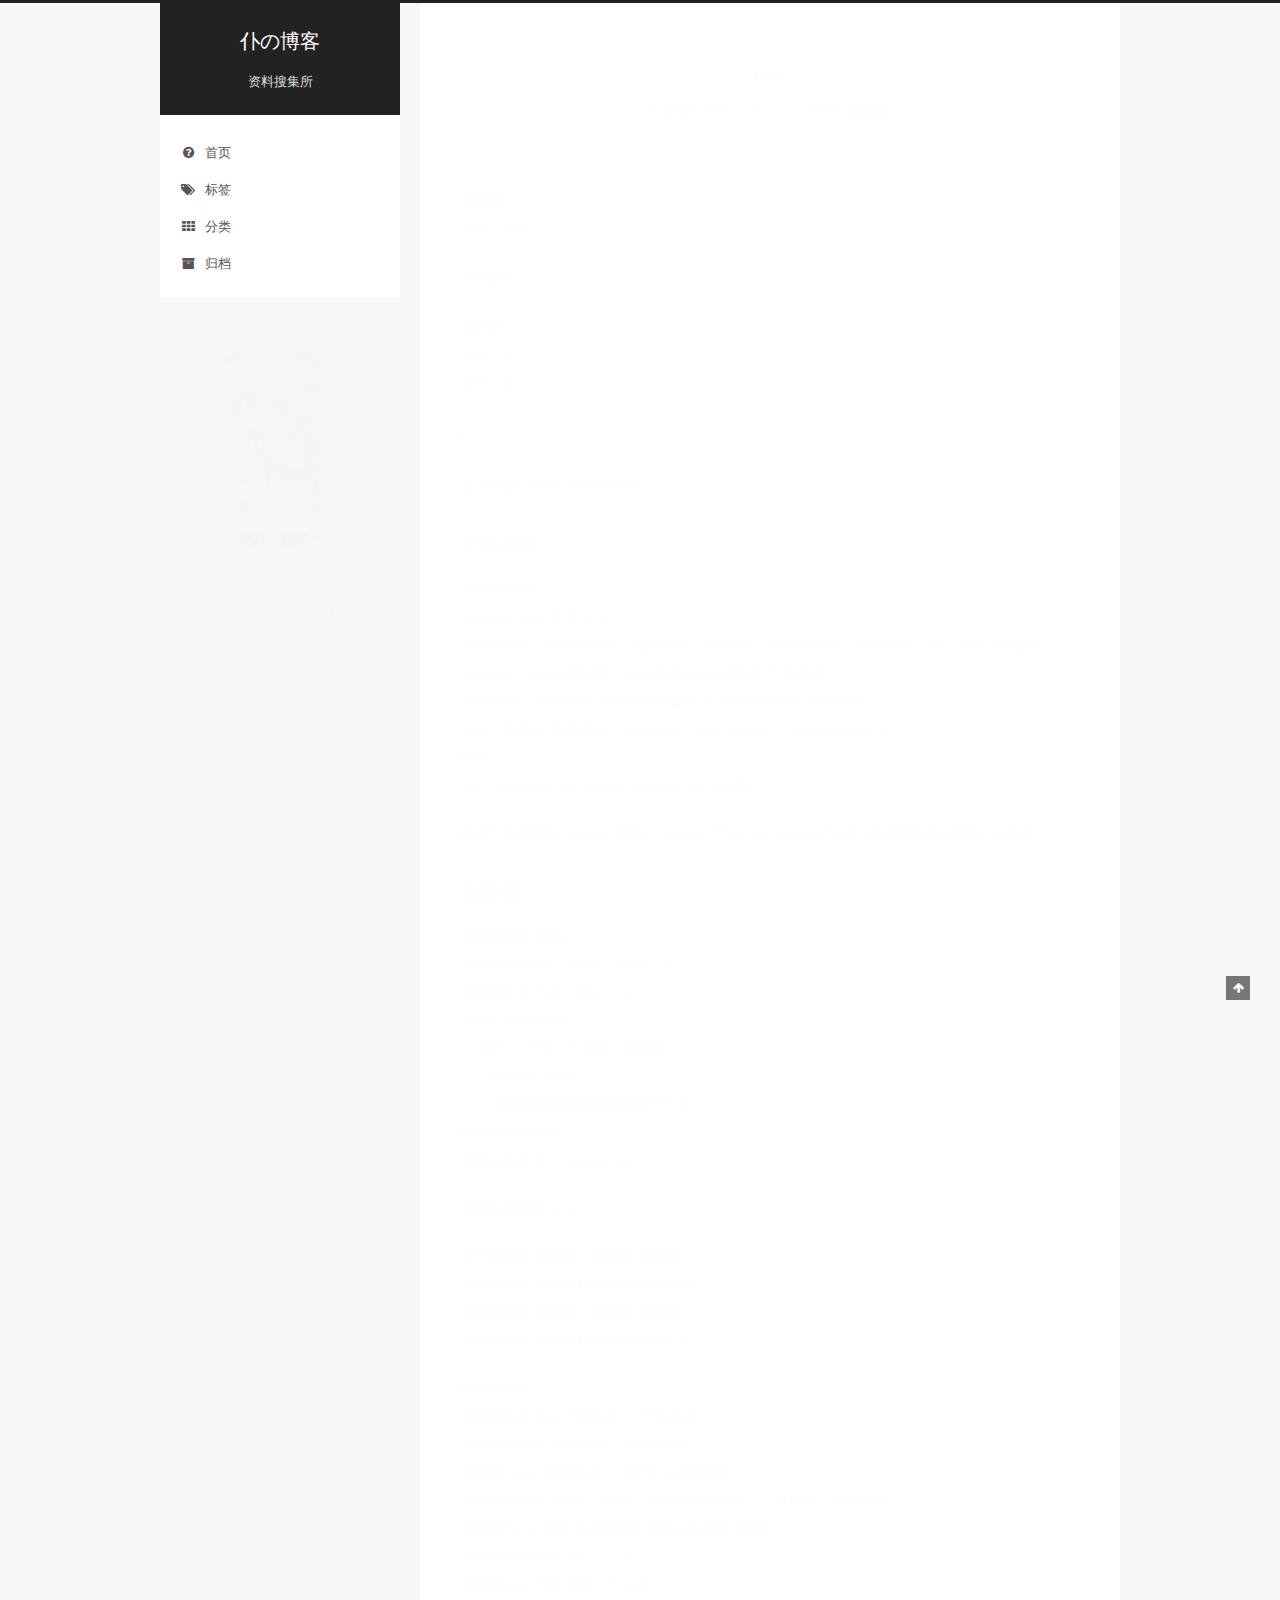
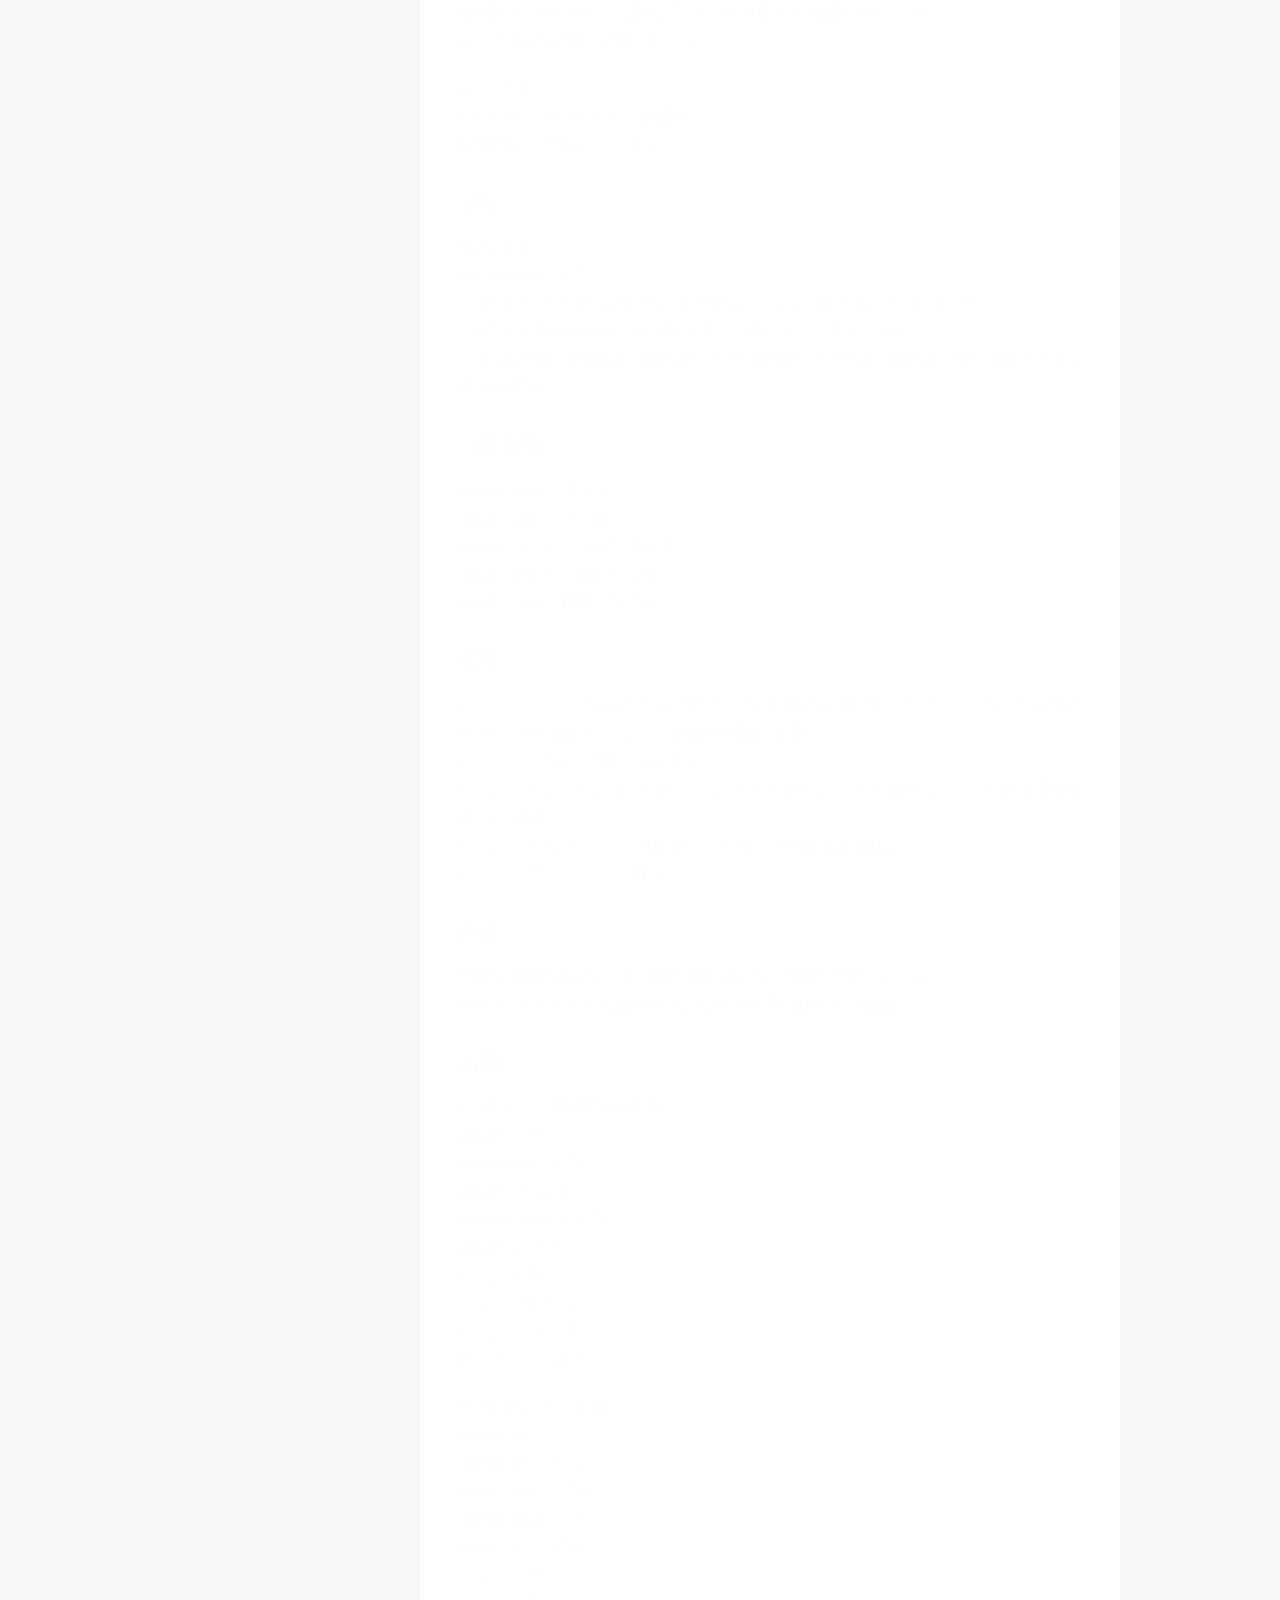
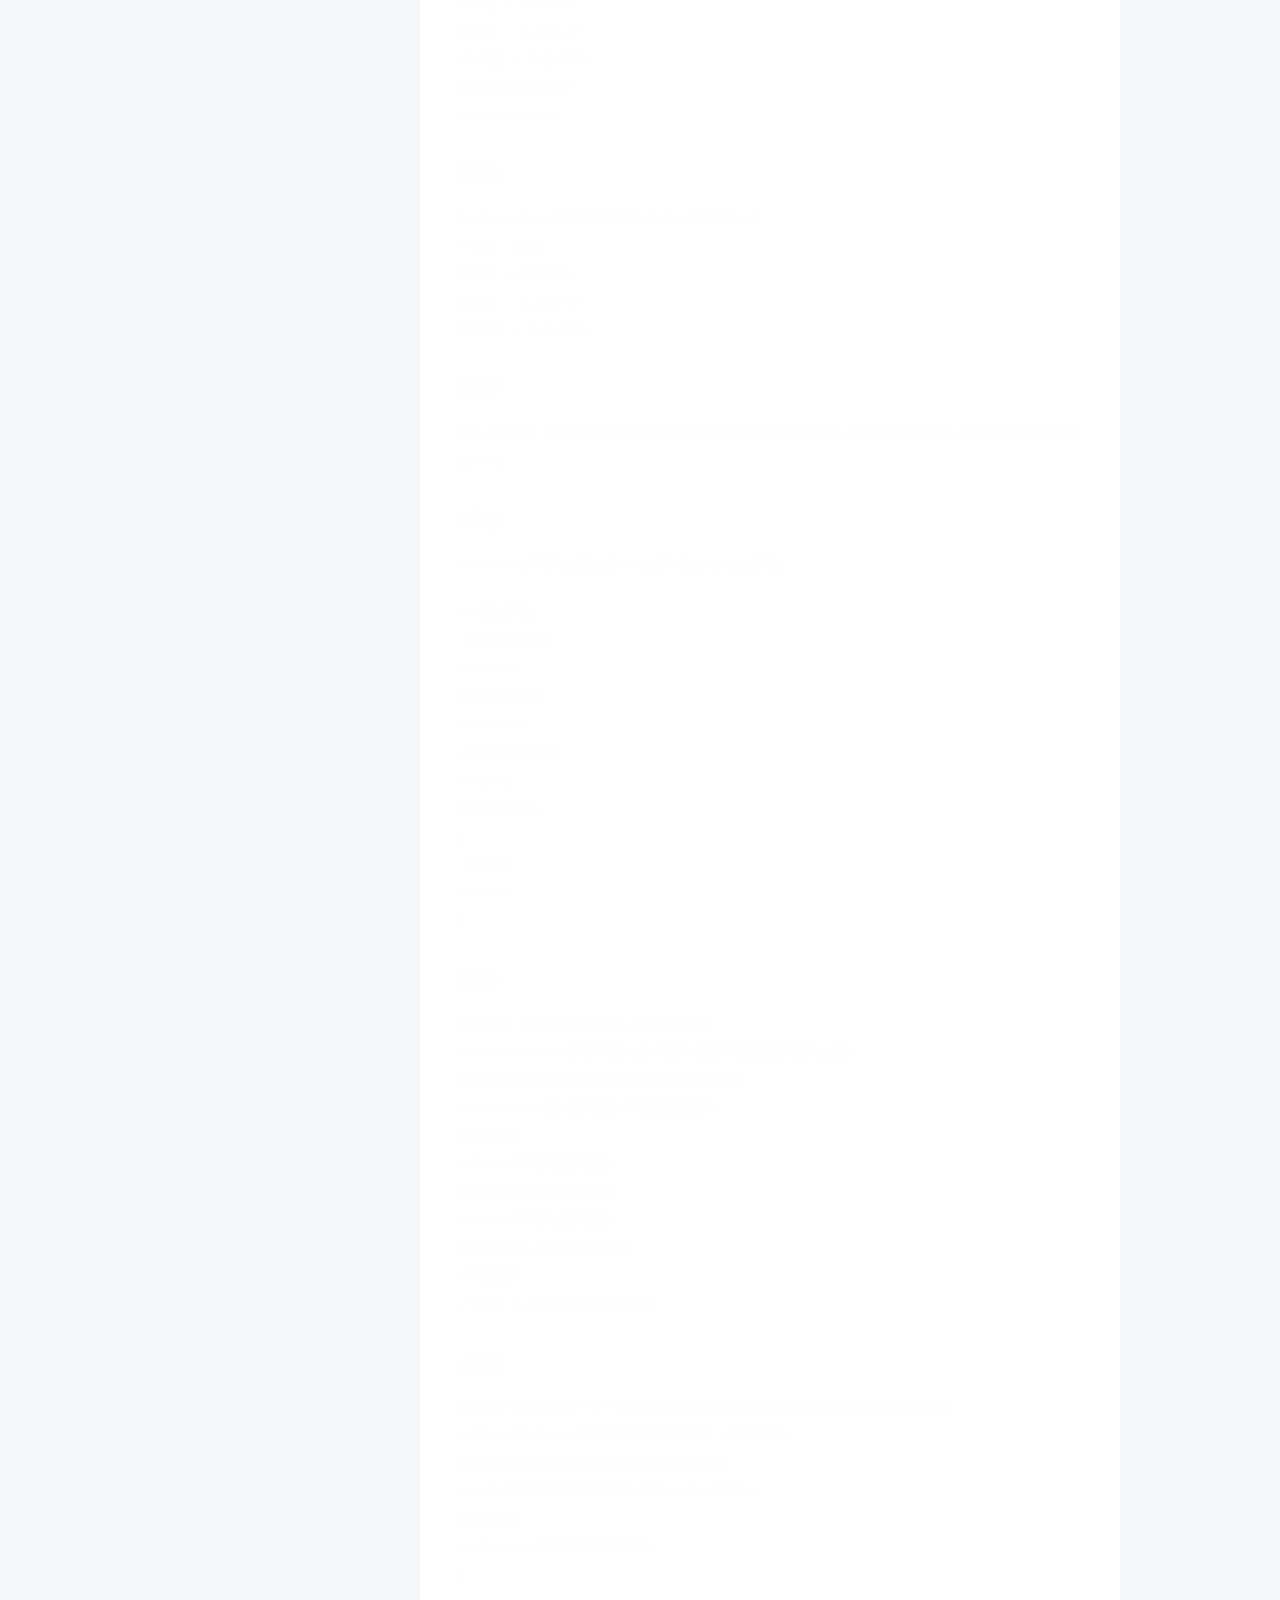
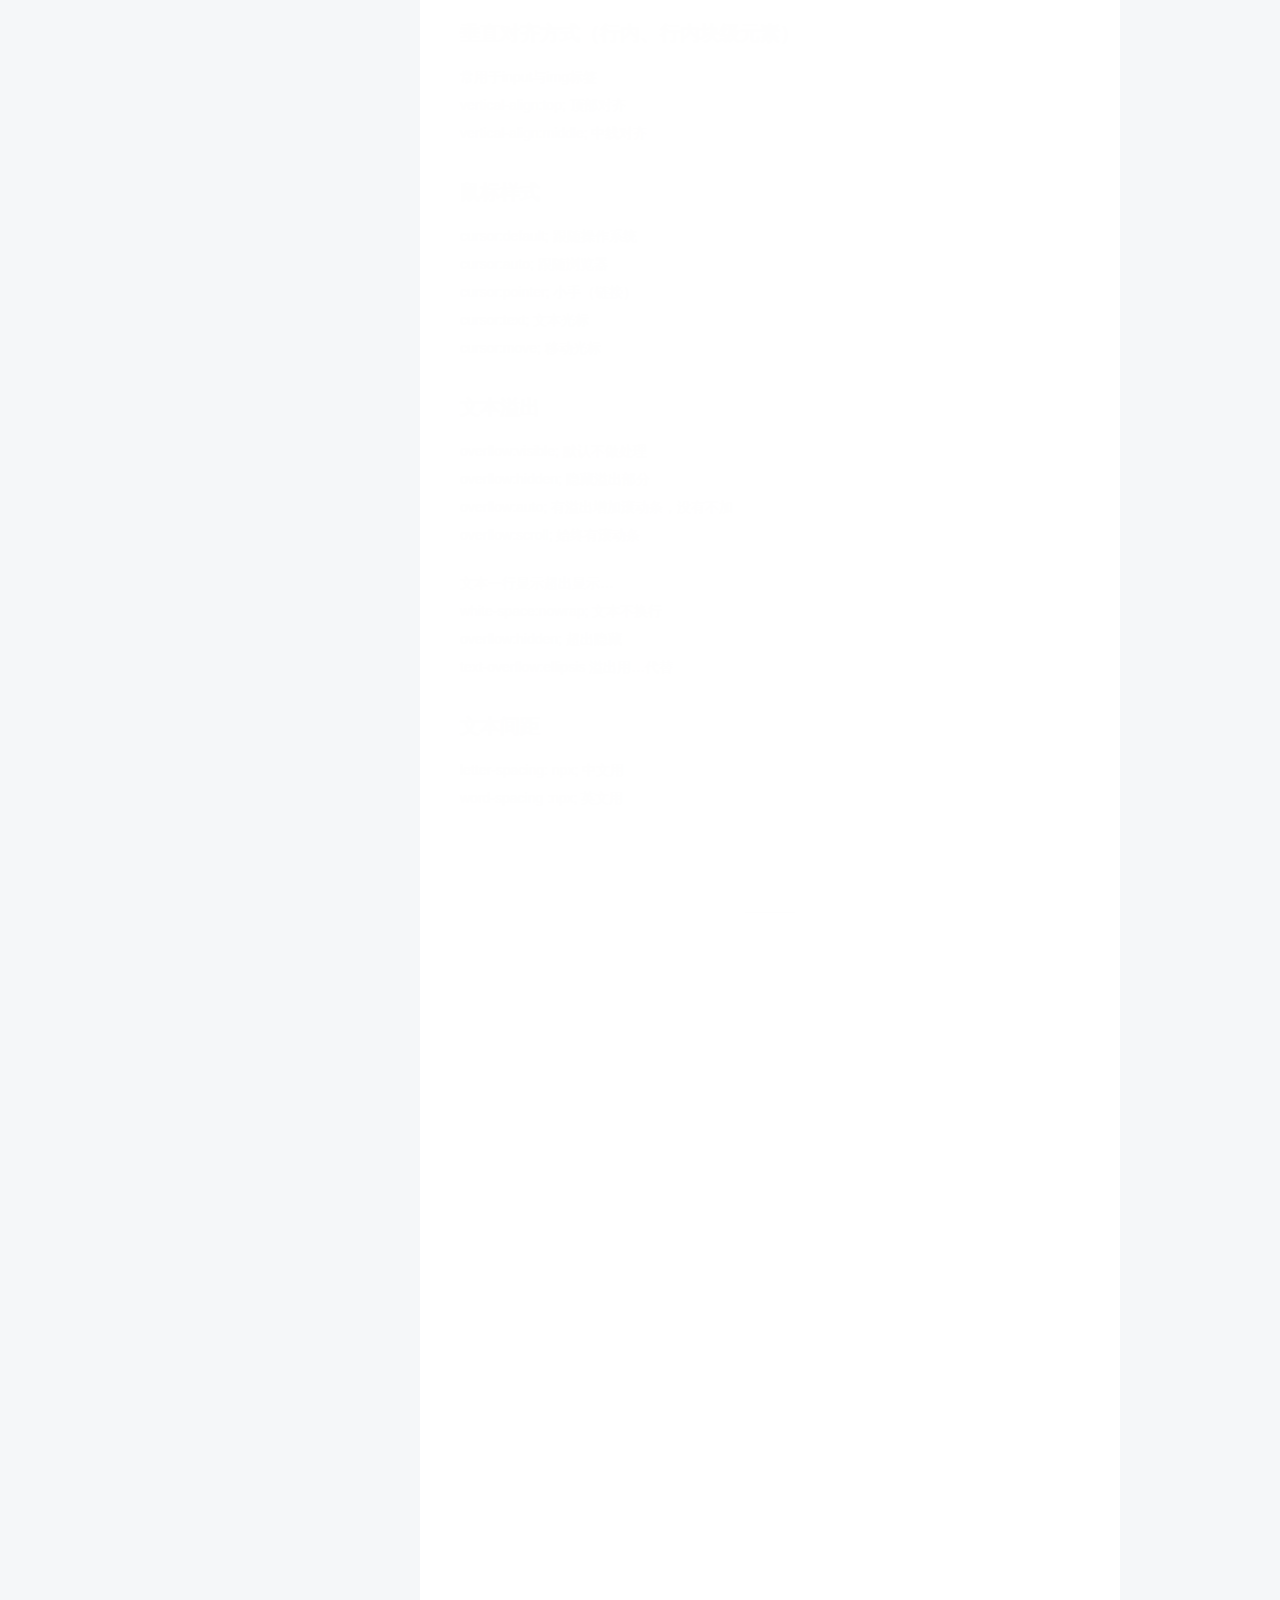
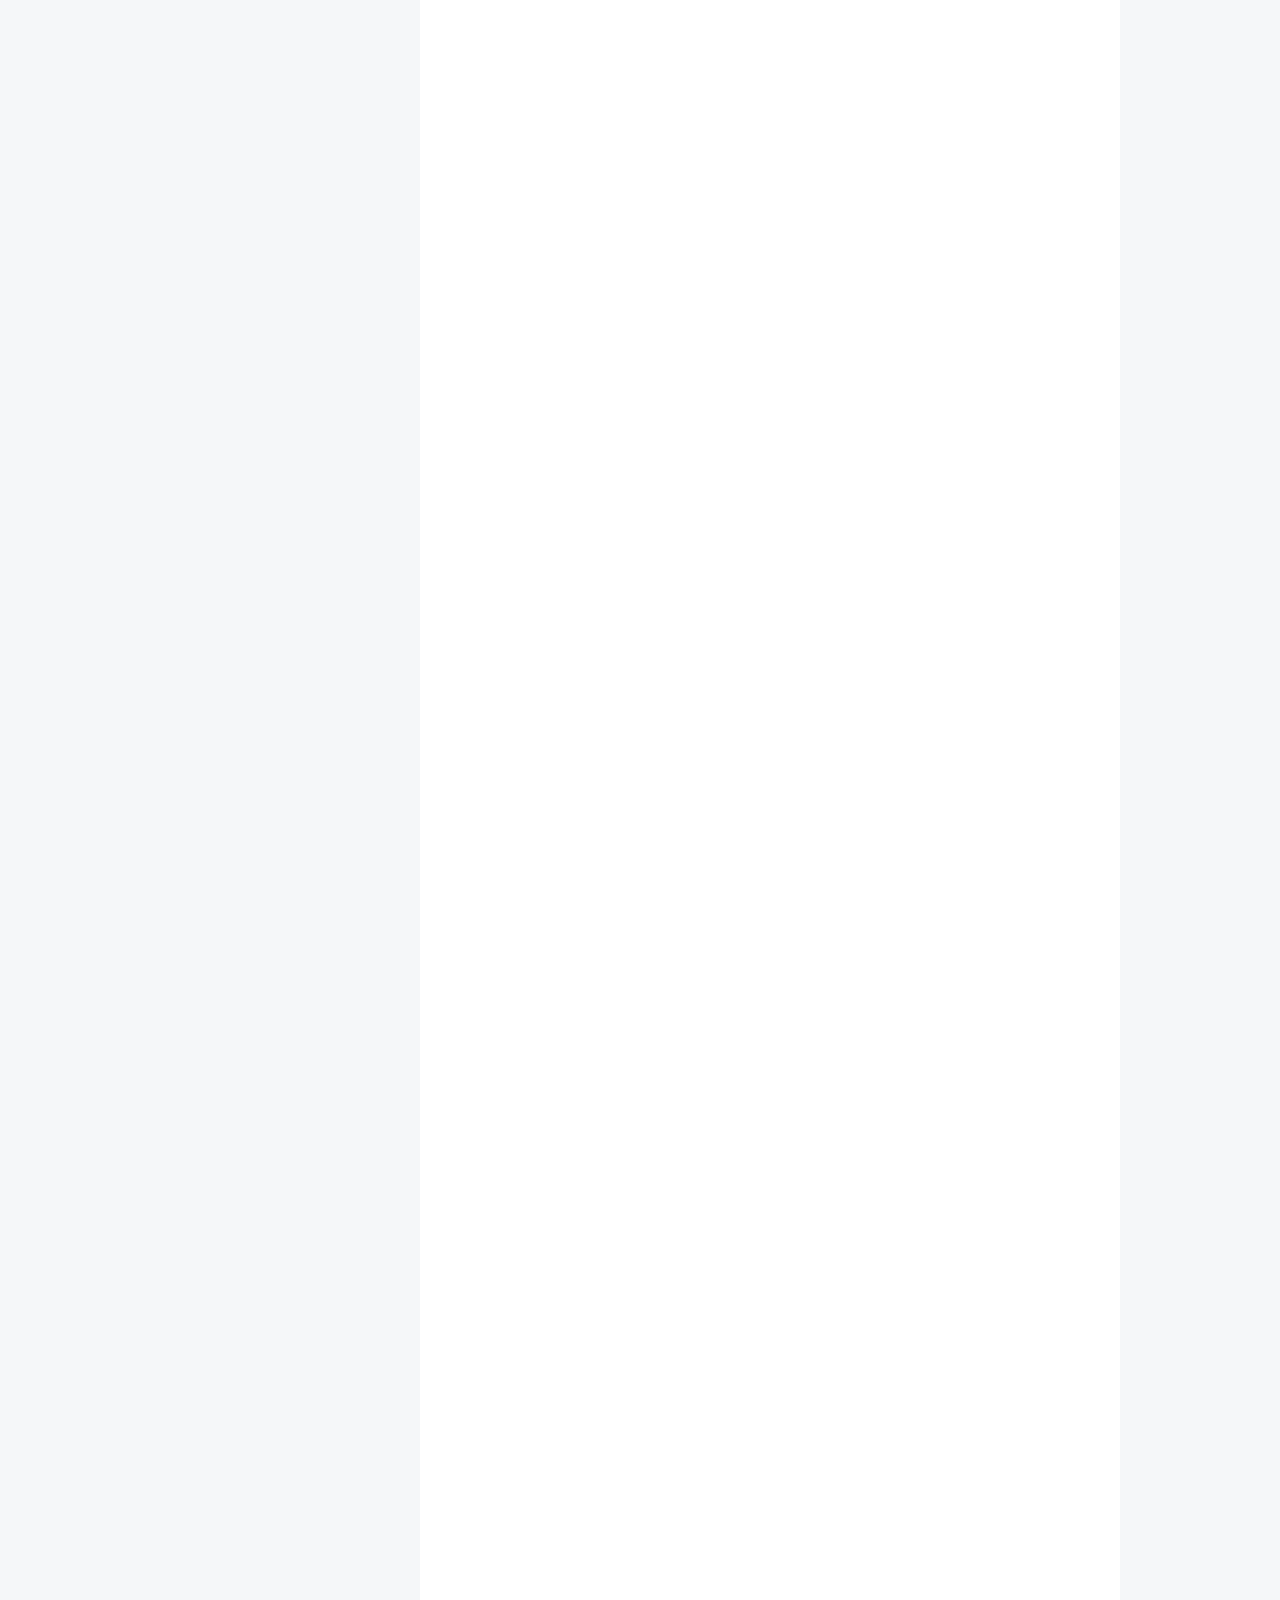
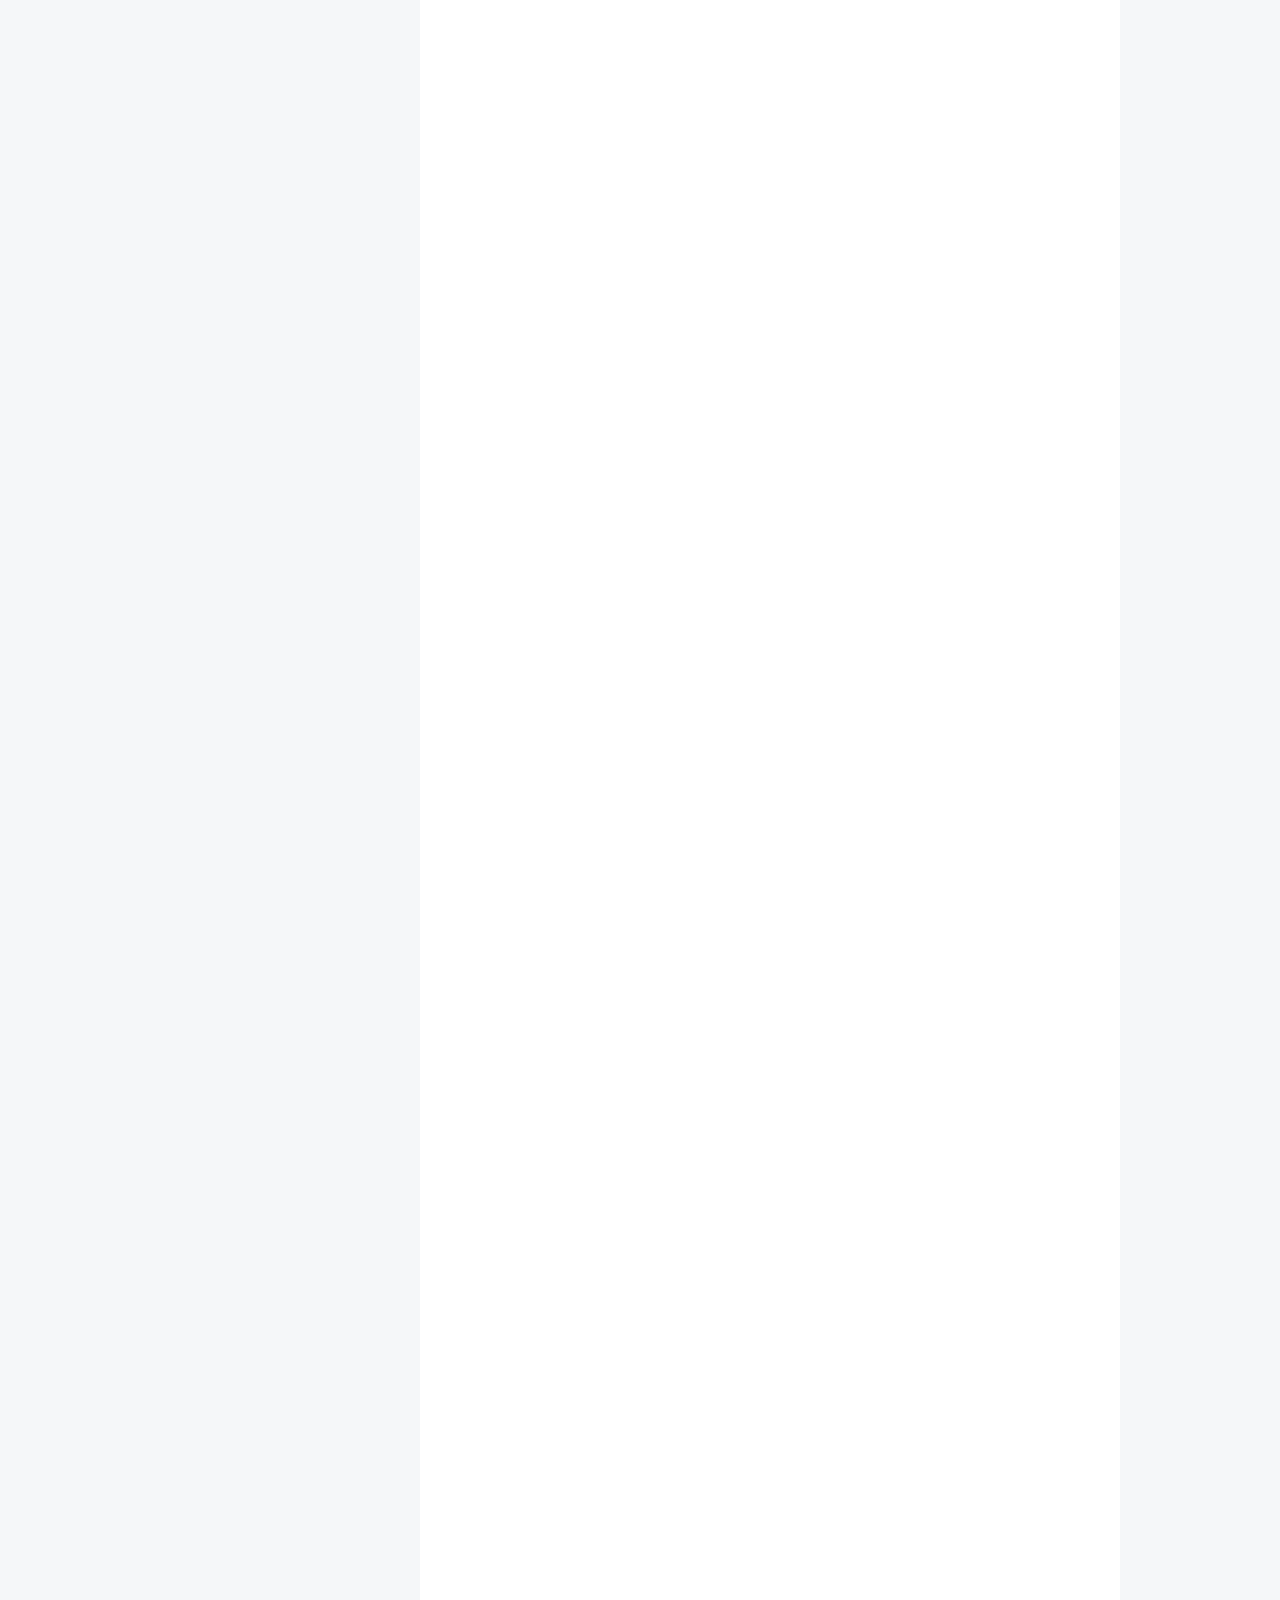
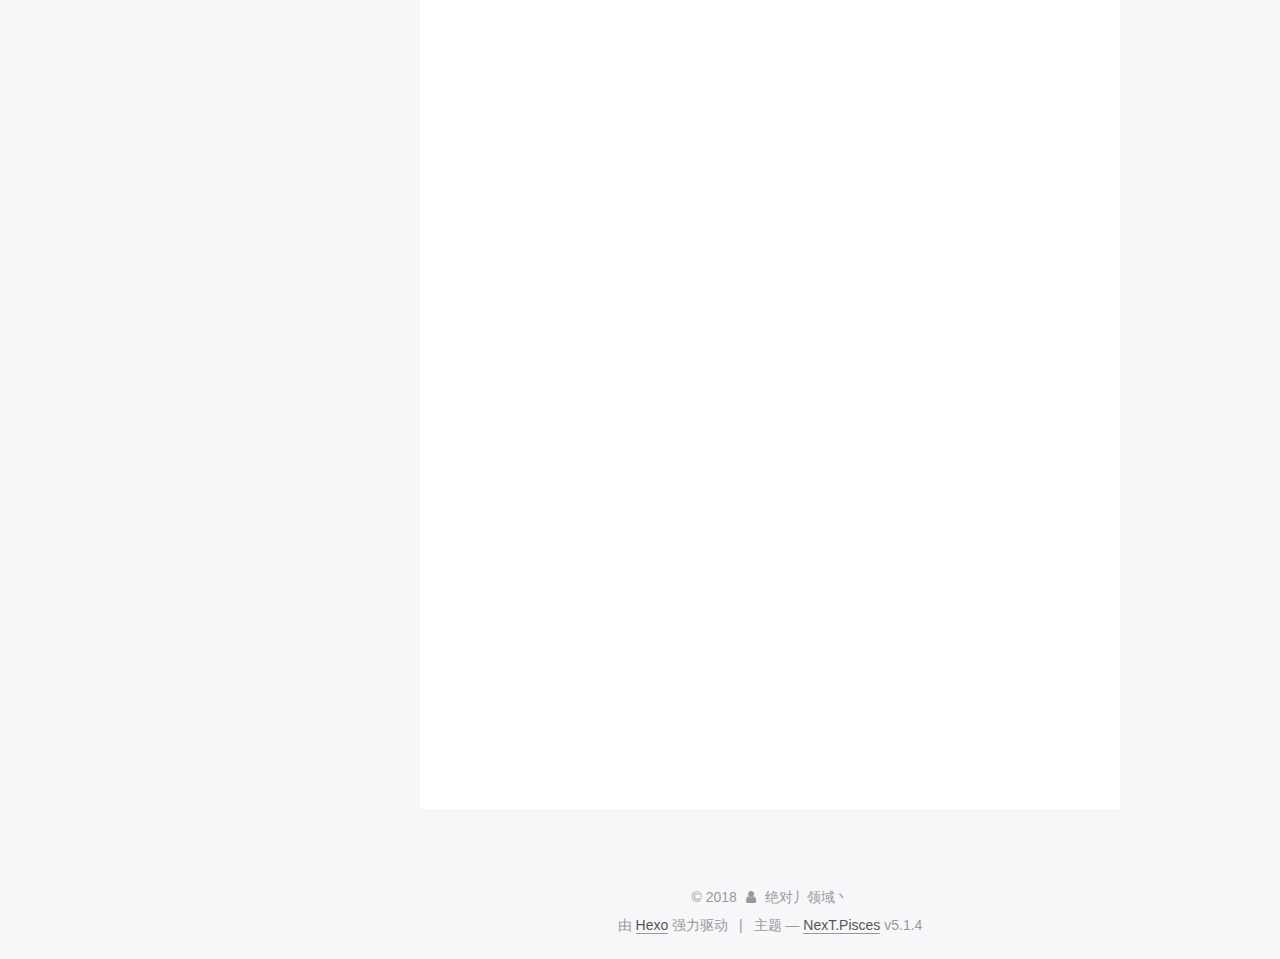
==== commit b2bceeb1: "Site updated: 2018-12-01 21:57:05" ====
--- a/index.html
+++ b/index.html
@@ -520,8 +520,10 @@
 <figure class="highlight html"><table><tr><td class="gutter"><pre><span class="line">1</span><br><span class="line">2</span><br><span class="line">3</span><br><span class="line">4</span><br><span class="line">5</span><br><span class="line">6</span><br><span class="line">7</span><br></pre></td><td class="code"><pre><span class="line">引入icon图标</span><br><span class="line"></span><br><span class="line"><span class="tag">&lt;<span class="name">link</span> <span class="attr">rel</span>=<span class="string">"shortcut  icon"</span> <span class="attr">herf</span>=<span class="string">"./favicon.ico"</span>&gt;</span></span><br><span class="line"></span><br><span class="line">引入css文件</span><br><span class="line"></span><br><span class="line"><span class="tag">&lt;<span class="name">link</span> <span class="attr">rel</span>=<span class="string">"stylesheet"</span> <span class="attr">href</span> = <span class="string">"路径"</span>&gt;</span></span><br></pre></td></tr></table></figure>
 <h2 id="标签"><a href="#标签" class="headerlink" title="标签"></a>标签</h2><p>任何标签都可以添加 class属性和id属性<br><figure class="highlight html"><table><tr><td class="gutter"><pre><span class="line">1</span><br><span class="line">2</span><br><span class="line">3</span><br><span class="line">4</span><br><span class="line">5</span><br><span class="line">6</span><br><span class="line">7</span><br><span class="line">8</span><br><span class="line">9</span><br><span class="line">10</span><br><span class="line">11</span><br><span class="line">12</span><br><span class="line">13</span><br><span class="line">14</span><br><span class="line">15</span><br><span class="line">16</span><br><span class="line">17</span><br><span class="line">18</span><br><span class="line">19</span><br><span class="line">20</span><br><span class="line">21</span><br><span class="line">22</span><br><span class="line">23</span><br><span class="line">24</span><br><span class="line">25</span><br><span class="line">26</span><br><span class="line">27</span><br><span class="line">28</span><br><span class="line">29</span><br><span class="line">30</span><br><span class="line">31</span><br><span class="line">32</span><br><span class="line">33</span><br><span class="line">34</span><br><span class="line">35</span><br><span class="line">36</span><br><span class="line">37</span><br><span class="line">38</span><br><span class="line">39</span><br><span class="line">40</span><br><span class="line">41</span><br><span class="line">42</span><br><span class="line">43</span><br><span class="line">44</span><br><span class="line">45</span><br><span class="line">46</span><br><span class="line">47</span><br><span class="line">48</span><br><span class="line">49</span><br><span class="line">50</span><br></pre></td><td class="code"><pre><span class="line"><span class="tag">&lt;<span class="name">h1</span>&gt;</span><span class="tag">&lt;/<span class="name">h1</span>&gt;</span>	标题标签  h1——h6</span><br><span class="line"><span class="tag">&lt;<span class="name">p</span>&gt;</span><span class="tag">&lt;/<span class="name">p</span>&gt;</span>		段落标签</span><br><span class="line"><span class="tag">&lt;<span class="name">br</span>&gt;</span>			换行</span><br><span class="line"><span class="tag">&lt;<span class="name">hr</span>&gt;</span>			水平线</span><br><span class="line"><span class="tag">&lt;<span class="name">strong</span>&gt;</span><span class="tag">&lt;/<span class="name">strong</span>&gt;</span>		加粗（推荐）</span><br><span class="line"><span class="tag">&lt;<span class="name">b</span>&gt;</span><span class="tag">&lt;/<span class="name">b</span>&gt;</span>		加粗</span><br><span class="line"><span class="tag">&lt;<span class="name">em</span>&gt;</span><span class="tag">&lt;/<span class="name">em</span>&gt;</span>		斜体（推荐）</span><br><span class="line"><span class="tag">&lt;<span class="name">i</span>&gt;</span><span class="tag">&lt;/<span class="name">i</span>&gt;</span>			斜体</span><br><span class="line"><span class="tag">&lt;<span class="name">ins</span>&gt;</span><span class="tag">&lt;/<span class="name">ins</span>&gt;</span>		下划线（推荐）</span><br><span class="line"><span class="tag">&lt;<span class="name">u</span>&gt;</span><span class="tag">&lt;/<span class="name">u</span>&gt;</span>			下划线</span><br><span class="line"><span class="tag">&lt;<span class="name">del</span>&gt;</span><span class="tag">&lt;/<span class="name">del</span>&gt;</span>		删除线（推荐）</span><br><span class="line"><span class="tag">&lt;<span class="name">s</span>&gt;</span><span class="tag">&lt;/<span class="name">s</span>&gt;</span>			删除线</span><br><span class="line"><span class="tag">&lt;<span class="name">div</span>&gt;</span><span class="tag">&lt;/<span class="name">div</span>&gt;</span>		盒子</span><br><span class="line"><span class="tag">&lt;<span class="name">span</span>&gt;</span><span class="tag">&lt;/<span class="name">span</span>&gt;</span>	</span><br><span class="line"><span class="comment">&lt;!--XXXX--&gt;</span>		注释  ctrl+/</span><br><span class="line"><span class="tag">&lt;<span class="name">img</span> <span class="attr">src</span> =<span class="string">”路径”</span> <span class="attr">alt</span>=<span class="string">'图片加载失败提示'</span> <span class="attr">title</span>=<span class="string">'鼠标悬停提示'</span>&gt;</span>	图片标签</span><br><span class="line">图片标签的属性		alt = “”		破图时图边的提示文字</span><br><span class="line">Title = “”		鼠标悬停显示的文字</span><br><span class="line">width=’’		宽</span><br><span class="line">height=”		高</span><br><span class="line">Border=”		边框</span><br><span class="line"><span class="tag">&lt;<span class="name">a</span> <span class="attr">herf</span>=<span class="string">”#”</span>&gt;</span>XXX<span class="tag">&lt;/<span class="name">a</span>&gt;</span>	超链接</span><br><span class="line"><span class="tag">&lt;<span class="name">a</span> <span class="attr">herf</span>=<span class="string">”#id(一个元素的id)”</span>&gt;</span>XXX<span class="tag">&lt;/<span class="name">a</span>&gt;</span> 定位到这个id的地方</span><br><span class="line"><span class="tag">&lt;<span class="name">a</span> <span class="attr">herf</span>=<span class="string">”XXX.rar”</span>&gt;</span>XXX<span class="tag">&lt;/<span class="name">a</span>&gt;</span>  下载</span><br><span class="line">a标签的属性		target = “_self”	当前窗口打开</span><br><span class="line">target = “_blank”	新窗口打开</span><br><span class="line">特殊字符</span><br><span class="line">&amp;lt;  输出<span class="tag">&lt;</span></span><br><span class="line"><span class="tag">&amp;<span class="attr">gt</span>;  输出&gt;</span></span><br><span class="line">&amp;nbsp;	输出 空格</span><br><span class="line">&amp;copy;	输出版权符号©</span><br><span class="line"></span><br><span class="line"><span class="tag">&lt;<span class="name">ul</span>&gt;</span>						无序列表 ul中只能放li</span><br><span class="line"><span class="tag">&lt;<span class="name">li</span>&gt;</span><span class="tag">&lt;/<span class="name">li</span>&gt;</span></span><br><span class="line"><span class="tag">&lt;<span class="name">li</span>&gt;</span><span class="tag">&lt;/<span class="name">li</span>&gt;</span></span><br><span class="line">...</span><br><span class="line"><span class="tag">&lt;/<span class="name">ul</span>&gt;</span></span><br><span class="line"></span><br><span class="line"><span class="tag">&lt;<span class="name">ol</span>&gt;</span>						有序列表 ol中只能放li</span><br><span class="line"><span class="tag">&lt;<span class="name">li</span>&gt;</span><span class="tag">&lt;/<span class="name">li</span>&gt;</span></span><br><span class="line"><span class="tag">&lt;<span class="name">li</span>&gt;</span><span class="tag">&lt;/<span class="name">li</span>&gt;</span></span><br><span class="line">...</span><br><span class="line"><span class="tag">&lt;/<span class="name">ol</span>&gt;</span></span><br><span class="line"></span><br><span class="line"><span class="tag">&lt;<span class="name">dl</span>&gt;</span>						自定义列表 dl只能放dt和dd</span><br><span class="line"><span class="tag">&lt;<span class="name">dt</span>&gt;</span><span class="tag">&lt;/<span class="name">dt</span>&gt;</span></span><br><span class="line"><span class="tag">&lt;<span class="name">dd</span>&gt;</span><span class="tag">&lt;/<span class="name">dd</span>&gt;</span></span><br><span class="line"><span class="tag">&lt;<span class="name">dd</span>&gt;</span><span class="tag">&lt;/<span class="name">dd</span>&gt;</span></span><br><span class="line">...</span><br><span class="line"><span class="tag">&lt;/<span class="name">dl</span>&gt;</span></span><br></pre></td></tr></table></figure></p>
 <h2 id="表格"><a href="#表格" class="headerlink" title="表格"></a>表格</h2><figure class="highlight html"><table><tr><td class="gutter"><pre><span class="line">1</span><br><span class="line">2</span><br><span class="line">3</span><br><span class="line">4</span><br><span class="line">5</span><br><span class="line">6</span><br><span class="line">7</span><br><span class="line">8</span><br><span class="line">9</span><br><span class="line">10</span><br><span class="line">11</span><br><span class="line">12</span><br><span class="line">13</span><br><span class="line">14</span><br><span class="line">15</span><br><span class="line">16</span><br><span class="line">17</span><br><span class="line">18</span><br><span class="line">19</span><br><span class="line">20</span><br><span class="line">21</span><br><span class="line">22</span><br><span class="line">23</span><br><span class="line">24</span><br><span class="line">25</span><br><span class="line">26</span><br><span class="line">27</span><br><span class="line">28</span><br></pre></td><td class="code"><pre><span class="line"><span class="tag">&lt;<span class="name">table</span>&gt;</span>			table标签的属性	border=’1’	边框</span><br><span class="line">cellspacing = “0”	格子之间的距离</span><br><span class="line">cellpadding = “X” 表格文字到格子左边的距离</span><br><span class="line"></span><br><span class="line"><span class="tag">&lt;<span class="name">caption</span>&gt;</span>表格标题<span class="tag">&lt;/<span class="name">caption</span>&gt;</span></span><br><span class="line"></span><br><span class="line"><span class="tag">&lt;<span class="name">thead</span>&gt;</span></span><br><span class="line"></span><br><span class="line"><span class="tag">&lt;<span class="name">th</span>&gt;</span><span class="tag">&lt;/<span class="name">th</span>&gt;</span>	内容头部</span><br><span class="line"></span><br><span class="line"><span class="tag">&lt;/<span class="name">thead</span>&gt;</span>	表格头		</span><br><span class="line"><span class="tag">&lt;<span class="name">tbody</span>&gt;</span>			表格主体</span><br><span class="line"></span><br><span class="line"></span><br><span class="line"></span><br><span class="line"><span class="tag">&lt;<span class="name">tr</span>&gt;</span>			  一对<span class="tag">&lt;<span class="name">tr</span>&gt;</span>为一行</span><br><span class="line"><span class="tag">&lt;<span class="name">td</span>&gt;</span>...<span class="tag">&lt;/<span class="name">td</span>&gt;</span>	  td的个数为每一行的单元格数</span><br><span class="line"><span class="tag">&lt;<span class="name">td</span>&gt;</span>...<span class="tag">&lt;/<span class="name">td</span>&gt;</span>	  属性：rowspan = “N” 跨行合并（竖向） N	 占的格子数</span><br><span class="line">...			      colspan = “N” 跨列合并（横向） N为	 占的格子数</span><br><span class="line"><span class="tag">&lt;/<span class="name">tr</span>&gt;</span></span><br><span class="line"><span class="tag">&lt;<span class="name">tr</span>&gt;</span>			  一对<span class="tag">&lt;<span class="name">tr</span>&gt;</span>为一行</span><br><span class="line"><span class="tag">&lt;<span class="name">td</span>&gt;</span>...<span class="tag">&lt;/<span class="name">td</span>&gt;</span></span><br><span class="line"><span class="tag">&lt;<span class="name">td</span>&gt;</span>...<span class="tag">&lt;/<span class="name">td</span>&gt;</span></span><br><span class="line">...	</span><br><span class="line"><span class="tag">&lt;/<span class="name">tr</span>&gt;</span></span><br><span class="line"><span class="tag">&lt;/<span class="name">tbody</span>&gt;</span>	</span><br><span class="line"></span><br><span class="line"><span class="tag">&lt;/<span class="name">table</span>&gt;</span></span><br></pre></td></tr></table></figure>
-<h2 id="表单"><a href="#表单" class="headerlink" title="表单"></a>表单</h2><figure class="highlight html"><table><tr><td class="gutter"><pre><span class="line">1</span><br><span class="line">2</span><br><span class="line">3</span><br><span class="line">4</span><br><span class="line">5</span><br><span class="line">6</span><br><span class="line">7</span><br><span class="line">8</span><br><span class="line">9</span><br><span class="line">10</span><br><span class="line">11</span><br><span class="line">12</span><br><span class="line">13</span><br><span class="line">14</span><br><span class="line">15</span><br><span class="line">16</span><br><span class="line">17</span><br><span class="line">18</span><br><span class="line">19</span><br><span class="line">20</span><br><span class="line">21</span><br><span class="line">22</span><br><span class="line">23</span><br><span class="line">24</span><br><span class="line">25</span><br><span class="line">26</span><br><span class="line">27</span><br><span class="line">28</span><br><span class="line">29</span><br><span class="line">30</span><br><span class="line">31</span><br><span class="line">32</span><br><span class="line">33</span><br><span class="line">34</span><br><span class="line">35</span><br><span class="line">36</span><br><span class="line">37</span><br><span class="line">38</span><br><span class="line">39</span><br><span class="line">40</span><br><span class="line">41</span><br><span class="line">42</span><br><span class="line">43</span><br><span class="line">44</span><br></pre></td><td class="code"><pre><span class="line"><span class="tag">&lt;<span class="name">form</span>&gt;</span>	</span><br><span class="line">		form的属性  action=”接收数据的服务器地址”</span><br><span class="line">		method=”传输方式get/post”</span><br><span class="line">		name=”...”</span><br><span class="line"><span class="tag">&lt;<span class="name">input</span>	<span class="attr">type</span>=<span class="string">”...</span> ”&gt;</span>					</span><br><span class="line">type=”text”	文本框		</span><br><span class="line">	placeholder='xxx' 文本框属性 占位置打字就消失的提示字</span><br><span class="line">type=”password”		密码</span><br><span class="line">type=”radio”	单选框	 需要给分组的单选框设置一样的name值</span><br><span class="line">单选框和多选框属性 默认选中 checked=”checked”</span><br><span class="line">type=”checkbox”		多选框</span><br><span class="line">type=”button”			按钮</span><br><span class="line">type=”submit”			提交按钮</span><br><span class="line">type=”reset”			重置按钮</span><br><span class="line">type=”image”			图片按钮 要设置 src属性</span><br><span class="line">type=”file”			上传文件 设置multiple属性 可多选		</span><br><span class="line">value="..."			值（默认文本）</span><br><span class="line">name = '...'        </span><br><span class="line">checked             写了就默认选中 没写就没有默认选中</span><br><span class="line">maxlength           允许用户默认能输入最多的字符数</span><br><span class="line"></span><br><span class="line"><span class="tag">&lt;<span class="name">label</span>  <span class="attr">for</span>= <span class="string">“YY”</span>&gt;</span>XXXX<span class="tag">&lt;/<span class="name">label</span>&gt;</span></span><br><span class="line"><span class="tag">&lt;<span class="name">input</span> <span class="attr">...</span> 	<span class="attr">id</span>=<span class="string">”YY”</span>&gt;</span>				</span><br><span class="line">一个功能标签,包裹要设置的内容,</span><br><span class="line">增加可点击的范围,点击XXXX时光标会停留在id为YY的表单元素上</span><br><span class="line"></span><br><span class="line"><span class="tag">&lt;<span class="name">textarea</span> <span class="attr">cols</span>=<span class="string">”宽度”</span> <span class="attr">rows</span>=<span class="string">”高度”</span>&gt;</span><span class="tag">&lt;/<span class="name">textarea</span>&gt;</span> 		文本域</span><br><span class="line"></span><br><span class="line"><span class="tag">&lt;<span class="name">select</span>&gt;</span>											下拉菜单</span><br><span class="line"><span class="tag">&lt;<span class="name">option</span>&gt;</span>...<span class="tag">&lt;/<span class="name">option</span>&gt;</span>	 属性 默认选中 select=”select”</span><br><span class="line"><span class="tag">&lt;<span class="name">option</span>&gt;</span>...<span class="tag">&lt;/<span class="name">option</span>&gt;</span></span><br><span class="line">...</span><br><span class="line"><span class="tag">&lt;/<span class="name">select</span>&gt;</span></span><br><span class="line"></span><br><span class="line"><span class="tag">&lt;<span class="name">fieldset</span>&gt;</span></span><br><span class="line"><span class="tag">&lt;<span class="name">legend</span>&gt;</span> <span class="tag">&lt;/<span class="name">legend</span>&gt;</span></span><br><span class="line"><span class="tag">&lt;/<span class="name">fieldset</span>&gt;</span>            组合框</span><br><span class="line"></span><br><span class="line">如</span><br><span class="line"><span class="tag">&lt;<span class="name">fieldset</span>&gt;</span></span><br><span class="line">        <span class="tag">&lt;<span class="name">legend</span>&gt;</span>学生档案<span class="tag">&lt;/<span class="name">legend</span>&gt;</span></span><br><span class="line">        用户名: <span class="tag">&lt;<span class="name">input</span> <span class="attr">type</span>=<span class="string">"text"</span> <span class="attr">placeholder</span>=<span class="string">"请输入你的用户名"</span>&gt;</span> <span class="tag">&lt;<span class="name">br</span>&gt;</span></span><br><span class="line">        密码: <span class="tag">&lt;<span class="name">input</span> <span class="attr">type</span>=<span class="string">"password"</span>&gt;</span></span><br><span class="line"><span class="tag">&lt;/<span class="name">fieldset</span>&gt;</span></span><br></pre></td></tr></table></figure>
-<p><img src="F:\blog\source\_posts\img\1.png" alt="1"><br><figure class="highlight html"><table><tr><td class="gutter"><pre><span class="line">1</span><br></pre></td><td class="code"><pre><span class="line"><span class="tag">&lt;/<span class="name">form</span>&gt;</span></span><br></pre></td></tr></table></figure></p>
+<h2 id="表单"><a href="#表单" class="headerlink" title="表单"></a>表单</h2><figure class="highlight html"><table><tr><td class="gutter"><pre><span class="line">1</span><br><span class="line">2</span><br><span class="line">3</span><br><span class="line">4</span><br><span class="line">5</span><br><span class="line">6</span><br><span class="line">7</span><br><span class="line">8</span><br><span class="line">9</span><br><span class="line">10</span><br><span class="line">11</span><br><span class="line">12</span><br><span class="line">13</span><br><span class="line">14</span><br><span class="line">15</span><br><span class="line">16</span><br><span class="line">17</span><br><span class="line">18</span><br><span class="line">19</span><br><span class="line">20</span><br><span class="line">21</span><br><span class="line">22</span><br><span class="line">23</span><br><span class="line">24</span><br><span class="line">25</span><br><span class="line">26</span><br><span class="line">27</span><br><span class="line">28</span><br><span class="line">29</span><br><span class="line">30</span><br><span class="line">31</span><br><span class="line">32</span><br><span class="line">33</span><br><span class="line">34</span><br><span class="line">35</span><br><span class="line">36</span><br><span class="line">37</span><br><span class="line">38</span><br><span class="line">39</span><br><span class="line">40</span><br><span class="line">41</span><br><span class="line">42</span><br><span class="line">43</span><br><span class="line">44</span><br></pre></td><td class="code"><pre><span class="line"><span class="tag">&lt;<span class="name">form</span>&gt;</span>	</span><br><span class="line">		form的属性  action=”接收数据的服务器地址”</span><br><span class="line">		method=”传输方式get/post”</span><br><span class="line">		name=”...”</span><br><span class="line"><span class="tag">&lt;<span class="name">input</span>	<span class="attr">type</span>=<span class="string">”...</span> ”&gt;</span>					</span><br><span class="line">type=”text”	文本框		</span><br><span class="line">	placeholder='xxx' 文本框属性 占位置打字就消失的提示字</span><br><span class="line">type=”password”		密码</span><br><span class="line">type=”radio”	单选框	 需要给分组的单选框设置一样的name值</span><br><span class="line">单选框和多选框属性 默认选中 checked=”checked”</span><br><span class="line">type=”checkbox”		多选框</span><br><span class="line">type=”button”			按钮</span><br><span class="line">type=”submit”			提交按钮</span><br><span class="line">type=”reset”			重置按钮</span><br><span class="line">type=”image”			图片按钮 要设置 src属性</span><br><span class="line">type=”file”			上传文件 设置multiple属性 可多选		</span><br><span class="line">value="..."			值（默认文本）</span><br><span class="line">name = '...'        </span><br><span class="line">checked             写了就默认选中 没写就没有默认选中</span><br><span class="line">maxlength           允许用户默认能输入最多的字符数</span><br><span class="line"></span><br><span class="line"><span class="tag">&lt;<span class="name">label</span>  <span class="attr">for</span>= <span class="string">“YY”</span>&gt;</span>XXXX<span class="tag">&lt;/<span class="name">label</span>&gt;</span></span><br><span class="line"><span class="tag">&lt;<span class="name">input</span> <span class="attr">...</span> 	<span class="attr">id</span>=<span class="string">”YY”</span>&gt;</span>				</span><br><span class="line">一个功能标签,包裹要设置的内容,</span><br><span class="line">增加可点击的范围,点击XXXX时光标会停留在id为YY的表单元素上</span><br><span class="line"></span><br><span class="line"><span class="tag">&lt;<span class="name">textarea</span> <span class="attr">cols</span>=<span class="string">”宽度”</span> <span class="attr">rows</span>=<span class="string">”高度”</span>&gt;</span><span class="tag">&lt;/<span class="name">textarea</span>&gt;</span> 		文本域</span><br><span class="line">    </span><br><span class="line"><span class="tag">&lt;<span class="name">select</span>&gt;</span>	下拉菜单</span><br><span class="line"><span class="tag">&lt;<span class="name">option</span>&gt;</span>...<span class="tag">&lt;/<span class="name">option</span>&gt;</span>	 属性 默认选中 select=”select”</span><br><span class="line"><span class="tag">&lt;<span class="name">option</span>&gt;</span>...<span class="tag">&lt;/<span class="name">option</span>&gt;</span></span><br><span class="line">...</span><br><span class="line"><span class="tag">&lt;/<span class="name">select</span>&gt;</span></span><br><span class="line"></span><br><span class="line"><span class="tag">&lt;<span class="name">fieldset</span>&gt;</span></span><br><span class="line"><span class="tag">&lt;<span class="name">legend</span>&gt;</span> <span class="tag">&lt;/<span class="name">legend</span>&gt;</span></span><br><span class="line"><span class="tag">&lt;/<span class="name">fieldset</span>&gt;</span>            组合框</span><br><span class="line"></span><br><span class="line">如</span><br><span class="line"><span class="tag">&lt;<span class="name">fieldset</span>&gt;</span></span><br><span class="line">        <span class="tag">&lt;<span class="name">legend</span>&gt;</span>学生档案<span class="tag">&lt;/<span class="name">legend</span>&gt;</span></span><br><span class="line">        用户名: <span class="tag">&lt;<span class="name">input</span> <span class="attr">type</span>=<span class="string">"text"</span> <span class="attr">placeholder</span>=<span class="string">"请输入你的用户名"</span>&gt;</span> <span class="tag">&lt;<span class="name">br</span>&gt;</span></span><br><span class="line">        密码: <span class="tag">&lt;<span class="name">input</span> <span class="attr">type</span>=<span class="string">"password"</span>&gt;</span></span><br><span class="line"><span class="tag">&lt;/<span class="name">fieldset</span>&gt;</span></span><br></pre></td></tr></table></figure>
+<fieldset><br>        <legend>学生档案</legend><br>        用户名: <input type="text" placeholder="请输入你的用户名"> <br><br>        密码: <input type="password"><br></fieldset>
+
+<figure class="highlight html"><table><tr><td class="gutter"><pre><span class="line">1</span><br></pre></td><td class="code"><pre><span class="line"><span class="tag">&lt;/<span class="name">form</span>&gt;</span></span><br></pre></td></tr></table></figure>
 <h2 id="H5新标签"><a href="#H5新标签" class="headerlink" title="H5新标签"></a>H5新标签</h2><figure class="highlight html"><table><tr><td class="gutter"><pre><span class="line">1</span><br><span class="line">2</span><br><span class="line">3</span><br><span class="line">4</span><br><span class="line">5</span><br><span class="line">6</span><br><span class="line">7</span><br><span class="line">8</span><br><span class="line">9</span><br><span class="line">10</span><br><span class="line">11</span><br><span class="line">12</span><br><span class="line">13</span><br><span class="line">14</span><br><span class="line">15</span><br><span class="line">16</span><br><span class="line">17</span><br><span class="line">18</span><br><span class="line">19</span><br><span class="line">20</span><br><span class="line">21</span><br><span class="line">22</span><br><span class="line">23</span><br><span class="line">24</span><br><span class="line">25</span><br><span class="line">26</span><br><span class="line">27</span><br></pre></td><td class="code"><pre><span class="line">语义化标签</span><br><span class="line"><span class="tag">&lt;<span class="name">header</span>&gt;</span><span class="tag">&lt;/<span class="name">header</span>&gt;</span>				页面头部</span><br><span class="line"><span class="tag">&lt;<span class="name">nav</span>&gt;</span><span class="tag">&lt;/<span class="name">nav</span>&gt;</span>						页面导航</span><br><span class="line"><span class="tag">&lt;<span class="name">footer</span>&gt;</span><span class="tag">&lt;/<span class="name">footer</span>&gt;</span>				页面底部</span><br><span class="line"><span class="tag">&lt;<span class="name">article</span>&gt;</span><span class="tag">&lt;/<span class="name">article</span>&gt;</span> 			页面主要内容</span><br><span class="line"><span class="tag">&lt;<span class="name">section</span>&gt;</span><span class="tag">&lt;/<span class="name">section</span>&gt;</span>				页面块级元素</span><br><span class="line"><span class="tag">&lt;<span class="name">aside</span>&gt;</span><span class="tag">&lt;/<span class="name">aside</span>&gt;</span>					页面侧边栏</span><br><span class="line"><span class="tag">&lt;<span class="name">main</span>&gt;</span><span class="tag">&lt;/<span class="name">main</span>&gt;</span>					页面主体</span><br><span class="line"></span><br><span class="line">表单新属性</span><br><span class="line">需要配合form标签使用</span><br><span class="line"><span class="tag">&lt;<span class="name">input</span> <span class="attr">type</span>=<span class="string">"email"</span>&gt;</span>			输入邮箱格式</span><br><span class="line"><span class="tag">&lt;<span class="name">input</span> <span class="attr">type</span>=<span class="string">"tel"</span>&gt;</span>				输入手机号码格式</span><br><span class="line"><span class="tag">&lt;<span class="name">input</span> <span class="attr">type</span>=<span class="string">"url"</span>&gt;</span>				输入url格式</span><br><span class="line"><span class="tag">&lt;<span class="name">input</span> <span class="attr">type</span>=<span class="string">"number"</span> <span class="attr">min</span>=<span class="string">'最小值'</span> <span class="attr">max</span>=<span class="string">'最大值'</span>&gt;</span></span><br><span class="line">								数字输入框</span><br><span class="line"><span class="tag">&lt;<span class="name">input</span> <span class="attr">type</span>=<span class="string">"range"</span> <span class="attr">max</span>=<span class="string">"最大值"</span> <span class="attr">min</span>=<span class="string">"最小值"</span> <span class="attr">value</span>=<span class="string">"当前值"</span>&gt;</span></span><br><span class="line">								滑块</span><br><span class="line"><span class="tag">&lt;<span class="name">input</span> <span class="attr">type</span>=<span class="string">"time"</span>&gt;</span>				时间控件</span><br><span class="line"><span class="tag">&lt;<span class="name">input</span> <span class="attr">type</span>=<span class="string">"date"</span>&gt;</span>				日期控件</span><br><span class="line"><span class="tag">&lt;<span class="name">audio</span>&gt;</span><span class="tag">&lt;/<span class="name">audio</span>&gt;</span>					音频标签</span><br><span class="line"><span class="tag">&lt;<span class="name">video</span>&gt;</span><span class="tag">&lt;/<span class="name">video</span>&gt;</span>					视频标签</span><br><span class="line">音频标签和视频标签的属性：</span><br><span class="line">	src='..'	文件路径</span><br><span class="line">	autoplay    自动播放</span><br><span class="line">	controls    显示控件</span><br><span class="line">	muted       (视频标签)静音</span><br></pre></td></tr></table></figure>
 <h2 id="路径"><a href="#路径" class="headerlink" title="路径"></a>路径</h2><p>绝对路径 “F:\培训资料\移动web”<br>相对路径 “1.jpg” 或 “./1.jpg”        ./    当前目录    ../返回上一级</p>
 
--- a/css/main.css
+++ b/css/main.css
@@ -1823,7 +1823,7 @@
   width: 4px;
   height: 4px;
   border-radius: 50%;
-  background: #ff0aff;
+  background: #ff5382;
 }
 .links-of-blogroll {
   font-size: 13px;
